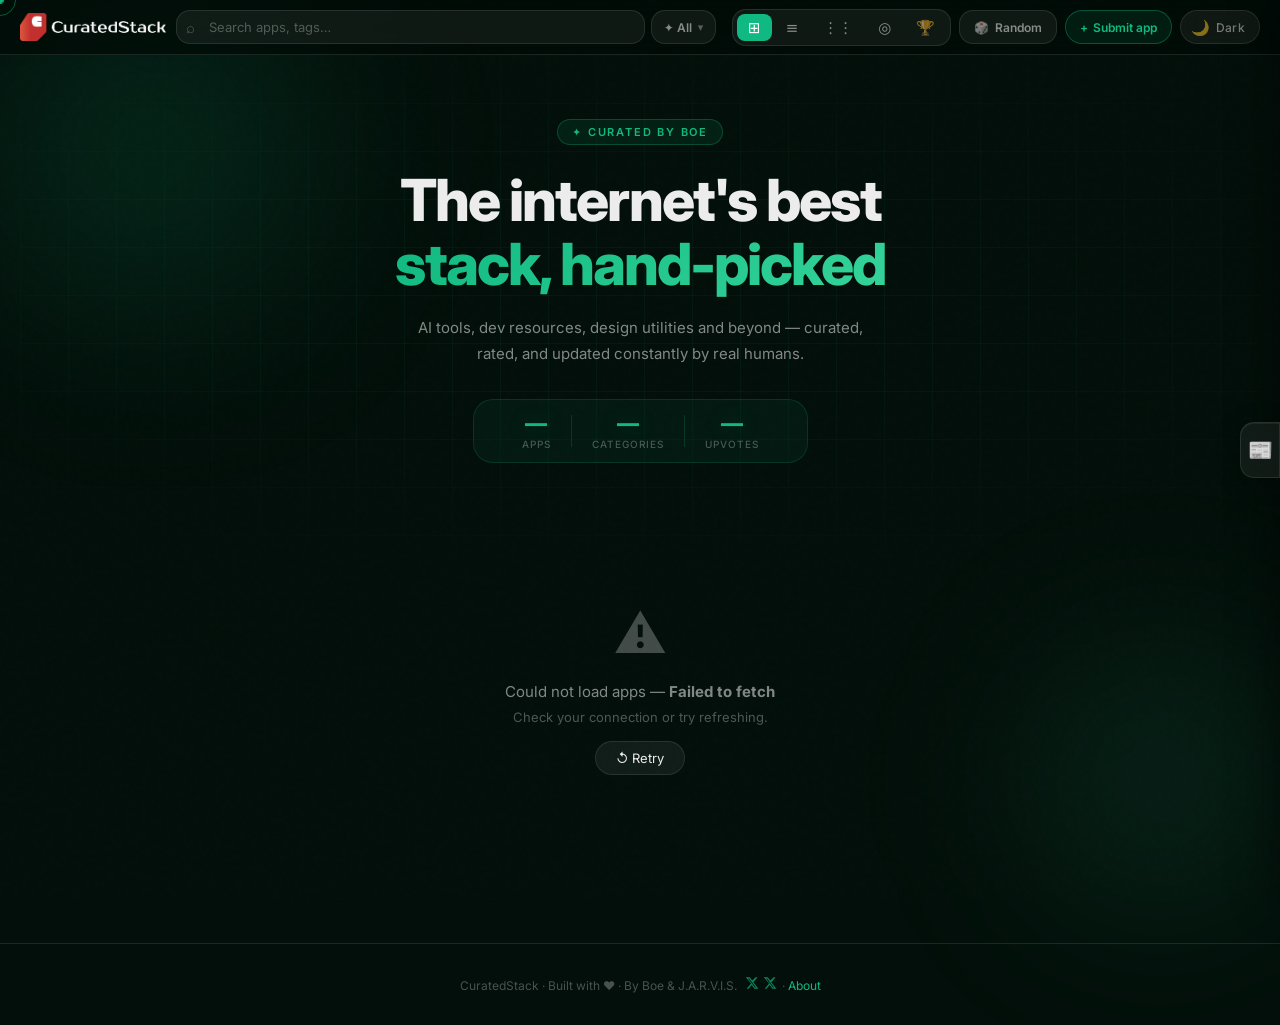
==== index.html @ d12d065b "feat: spirit level gyroscope in search bar (mobile) + motion toggle" ====
<!DOCTYPE html>
<html lang="en" data-theme="dark">
<head>
  <meta charset="UTF-8">
  <meta name="viewport" content="width=device-width, initial-scale=1.0">
  <title>CuratedStack - Curated Apps Directory</title>
  <link rel="icon" type="image/png" href="logo-icon.png">
  <link rel="apple-touch-icon" href="logo-icon.png">
  <link rel="preconnect" href="https://fonts.googleapis.com">
  <link rel="preconnect" href="https://fonts.gstatic.com" crossorigin>
  <link href="https://fonts.googleapis.com/css2?family=Inter:wght@300;400;500;600;700&family=JetBrains+Mono:wght@400;500;700&display=swap" rel="stylesheet">

  <style>
    /* ══════════════════════════════════════════
       DESIGN TOKENS — DARK (default)
    ══════════════════════════════════════════ */
    :root {
      --accent:       #10b981;
      --accent-2:     #34d399;
      --accent-rgb:   16,185,129;

      --text:         rgba(255,255,255,0.92);
      --text-muted:   rgba(255,255,255,0.50);
      --text-faint:   rgba(255,255,255,0.28);

      --glass-bg:     rgba(255,255,255,0.06);
      --glass-bg-h:   rgba(255,255,255,0.11);
      --glass-modal:  rgba(3,15,10,0.88);
      --glass-border: rgba(255,255,255,0.10);
      --glass-bdr-h:  rgba(var(--accent-rgb),0.42);
      --blur:         16px;
      --blur-modal:   30px;

      --nav-bg:       rgba(2,10,7,0.70);
      --sh-card:      0 4px 24px rgba(0,0,0,0.32), 0 1px 0 rgba(255,255,255,0.06) inset;
      --sh-hover:     0 8px 40px rgba(0,0,0,0.50), 0 0 0 1px rgba(var(--accent-rgb),0.28);
      --sh-modal:     0 28px 90px rgba(0,0,0,0.65);

      --skel-from:    rgba(255,255,255,0.04);
      --skel-to:      rgba(255,255,255,0.10);

      --radius-sm:    8px;
      --radius-md:    14px;
      --radius-lg:    20px;
      --radius-xl:    28px;
      --font:         'Inter', system-ui, sans-serif;
      --trans:        0.22s cubic-bezier(.22,1,.36,1);
    }

    /* ══════════════════════════════════════════
       LIGHT MODE
    ══════════════════════════════════════════ */
    [data-theme="light"] {
      --accent:       #059669;
      --accent-2:     #0d9488;
      --accent-rgb:   5,150,105;
      --text:         rgba(5,46,22,0.92);
      --text-muted:   rgba(5,46,22,0.55);
      --text-faint:   rgba(5,46,22,0.32);
      --glass-bg:     rgba(255,255,255,0.55);
      --glass-bg-h:   rgba(255,255,255,0.75);
      --glass-modal:  rgba(240,253,249,0.92);
      --glass-border: rgba(5,150,105,0.15);
      --glass-bdr-h:  rgba(var(--accent-rgb),0.35);
      --nav-bg:       rgba(236,253,245,0.80);
      --sh-card:      0 4px 24px rgba(5,150,105,0.07), 0 1px 0 rgba(255,255,255,0.7) inset;
      --sh-hover:     0 8px 40px rgba(5,150,105,0.14), 0 0 0 1px rgba(var(--accent-rgb),0.20);
      --sh-modal:     0 28px 90px rgba(5,150,105,0.18);
      --skel-from:    rgba(0,0,0,0.04);
      --skel-to:      rgba(0,0,0,0.10);
    }

    /* ══════════════════════════════════════════
       RESET & BASE (glass themes)
    ══════════════════════════════════════════ */
    *, *::before, *::after { box-sizing: border-box; margin: 0; padding: 0; }
    html { scroll-behavior: smooth; overflow-x: hidden; }

    body {
      font-family: var(--font);
      font-size: 15px;
      color: var(--text);
      min-height: 100vh;
      overflow-x: hidden;
      transition: color 0.3s, background 0.5s;
    }

    /* BG Canvas — sits behind everything */
    #bg-canvas {
      position: fixed;
      inset: 0;
      width: 100%; height: 100%;
      z-index: -1;
      pointer-events: none;
    }

    [data-theme="dark"] body,
    [data-theme="dark"] {
      background: #030f0a;
    }

    [data-theme="light"] {
      background: #f0fdf9;
    }

    body::before {
      content: '';
      position: fixed;
      inset: 0;
      pointer-events: none;
      z-index: 0;
      opacity: 0.35;
      background-image: url("data:image/svg+xml,%3Csvg viewBox='0 0 200 200' xmlns='http://www.w3.org/2000/svg'%3E%3Cfilter id='n'%3E%3CfeTurbulence type='fractalNoise' baseFrequency='0.85' numOctaves='4' stitchTiles='stitch'/%3E%3C/filter%3E%3Crect width='100%25' height='100%25' filter='url(%23n)' opacity='0.04'/%3E%3C/svg%3E");
      transition: opacity 0.4s;
    }

    /* Parallax orbs */
    .orb {
      position: fixed;
      border-radius: 50%;
      pointer-events: none;
      z-index: 0;
      filter: blur(80px);
      will-change: transform;
      transition: opacity 0.4s;
    }
    .orb-1 {
      width: 500px; height: 500px;
      top: -100px; left: -100px;
      background: radial-gradient(circle, rgba(16,185,129,0.18) 0%, transparent 70%);
    }
    .orb-2 {
      width: 400px; height: 400px;
      bottom: -80px; right: -80px;
      background: radial-gradient(circle, rgba(52,211,153,0.14) 0%, transparent 70%);
    }
    [data-theme="light"] .orb-1 { background: radial-gradient(circle,rgba(5,150,105,0.09) 0%,transparent 70%); }
    [data-theme="light"] .orb-2 { background: radial-gradient(circle,rgba(13,148,136,0.07) 0%,transparent 70%); }

    /* ══════════════════════════════════════════
       WIN95 OVERRIDES (applied via JS class)
    ══════════════════════════════════════════ */
    [data-theme="win95"] {
      background: teal !important;
    }
    [data-theme="win95"] body {
      background: teal !important;
      font-family: 'Pixelated MS Sans Serif', Arial, sans-serif !important;
    }
    [data-theme="win95"] body::before { opacity: 0 !important; }
    [data-theme="win95"] .orb { display: none !important; }

    [data-theme="win95"] .navbar {
      background: #c0c0c0 !important;
      backdrop-filter: none !important;
      border-bottom: 2px solid #808080 !important;
      flex-direction: column !important;
    }
    [data-theme="win95"] .navbar-top {
      background: #c0c0c0; padding: 4px 8px; height: auto; gap: 6px;
    }

    [data-theme="win95"] .search-input {
      border: 2px inset #808080 !important; border-radius: 0 !important;
      background: white !important; color: black !important; font-family: 'Fixedsys', monospace !important;
      height: 22px !important;
    }
    [data-theme="win95"] .btn-random {
      background: #c0c0c0 !important; border: 2px solid !important;
      border-color: #fff #808080 #808080 #fff !important; border-radius: 0 !important;
      color: #000 !important; font-family: 'Fixedsys', monospace !important; height: 24px !important;
    }
    [data-theme="win95"] .btn-random:hover { background: #d0d0d0 !important; }
    [data-theme="win95"] .navbar-brand { color: #000 !important; font-family: Arial, sans-serif !important; }
    [data-theme="win95"] .brand-gradient {
      background: none !important;
      -webkit-text-fill-color: #000 !important;
      color: #000 !important;
      font-weight: bold !important;
    }
    [data-theme="win95"] .theme-toggle {
      background: #c0c0c0 !important;
      border: 2px solid !important;
      border-color: #ffffff #808080 #808080 #ffffff !important;
      color: #000 !important;
      border-radius: 0 !important;
      backdrop-filter: none !important;
    }
    [data-theme="win95"] .navbar-stats { color: #000 !important; }
    [data-theme="win95"] .navbar-stats strong { color: #000 !important; }
    [data-theme="win95"] .btn-submit-app {
      border-radius: 0 !important;
      border: 2px solid !important;
      border-color: #fff #808080 #808080 #fff !important;
      background: #c0c0c0 !important;
      color: #000 !important;
    }

    [data-theme="win95"] .hero { display: none !important; }

    [data-theme="win95"] .search-input {
      background: #fff !important;
      border: 2px inset #808080 !important;
      border-radius: 0 !important;
      color: #000 !important;
      font-family: Arial, sans-serif !important;
      font-size: 12px !important;
      backdrop-filter: none !important;
    }
    [data-theme="win95"] .filter-select {
      background: #fff !important;
      border: 2px inset #808080 !important;
      border-radius: 0 !important;
      color: #000 !important;
      font-family: Arial, sans-serif !important;
      font-size: 12px !important;
      backdrop-filter: none !important;
      background-image: none !important;
      padding-right: 14px !important;
    }

    [data-theme="win95"] .category-label { color: #fff !important; font-family: Arial, sans-serif !important; font-size: 12px !important; font-weight: bold !important; }
    [data-theme="win95"] .category-line { background: rgba(255,255,255,0.3) !important; }
    [data-theme="win95"] .category-count {
      background: #c0c0c0 !important;
      border: 2px solid !important;
      border-color: #ffffff #808080 #808080 #ffffff !important;
      color: #000 !important;
      border-radius: 0 !important;
    }

    [data-theme="win95"] .site-footer {
      background: #c0c0c0;
      border-top: 2px solid #808080;
      color: #000 !important;
    }
    [data-theme="win95"] .site-footer a { color: #000080 !important; }

    /* ══════════════════════════════════════════
       NAVBAR
    ══════════════════════════════════════════ */
    /* ── NAVBAR ── */
    .navbar {
      position: sticky; top: 0; z-index: 100;
      background: var(--nav-bg);
      backdrop-filter: blur(20px); -webkit-backdrop-filter: blur(20px);
      border-bottom: 1px solid var(--glass-border);
      transition: background var(--trans), border-color 0.3s;
      display: flex; flex-direction: column;
    }
    .navbar-top {
      display: flex; align-items: center; gap: 10px;
      padding: 0 20px; height: 54px;
      flex-shrink: 0;
    }
    .navbar-brand {
      display: flex; align-items: center; gap: 8px;
      text-decoration: none; flex-shrink: 0;
    }
    .navbar-brand img { height: 28px; width: auto; max-width: 180px; object-fit: contain; }
    .brand-gradient {
      background: linear-gradient(135deg, var(--accent), var(--accent-2));
      -webkit-background-clip: text;
      -webkit-text-fill-color: transparent;
      background-clip: text;
    }
    .navbar-search {
      flex: 1; min-width: 0; max-width: 540px;
      display: flex; align-items: center;
    }
    .search-and-filter {
      display: flex; align-items: center; gap: 6px;
      width: 100%;
    }
    .search-wrap {
      flex: 1; position: relative; display: flex; align-items: center;
    }
    .search-icon {
      position: absolute; left: 10px; font-size: 15px; color: var(--text-faint); pointer-events: none; z-index: 1;
    }
    .search-input {
      width: 100%; height: 34px; padding: 0 32px 0 32px;
      background: var(--glass-bg); border: 1px solid var(--glass-border);
      border-radius: var(--radius-md); color: var(--text); font-family: var(--font); font-size: 13px;
      outline: none; transition: border-color var(--trans), box-shadow var(--trans);
    }
    .search-input:focus {
      border-color: rgba(var(--accent-rgb),0.5);
      box-shadow: 0 0 0 3px rgba(var(--accent-rgb),0.10);
    }
    .search-input::placeholder { color: var(--text-faint); }
    .search-clear {
      position: absolute; right: 8px;
      background: none; border: none; cursor: pointer;
      color: var(--text-faint); font-size: 13px; line-height: 1;
      padding: 4px; border-radius: 50%;
      transition: color var(--trans), background var(--trans);
      display: flex; align-items: center; justify-content: center;
      width: 22px; height: 22px;
    }
    .search-clear:hover { color: var(--text); background: rgba(255,255,255,0.08); }
    [data-theme="light"] .search-clear:hover { background: rgba(0,0,0,0.08); }
    [data-theme="terminal"] .search-clear { color: rgba(0,255,65,0.5) !important; }
    [data-theme="terminal"] .search-clear:hover { color: #00ff41 !important; background: rgba(0,255,65,0.1) !important; }
    [data-theme="win95"] .search-clear { color: #808080 !important; right: 4px; }

    /* ── Spirit Level (mobile only) ─────────────────── */
    #level-track {
      position: absolute;
      left: 50%; top: 50%;
      transform: translate(-50%, -50%);
      width: 55%; height: 1px;
      background: rgba(255,255,255,0.12);
      border-radius: 1px;
      pointer-events: none;
      opacity: 0;
      transition: opacity 0.3s ease;
      z-index: 1;
    }
    .motion-active #level-track { opacity: 1; }
    [data-theme="light"] .motion-active #level-track { background: rgba(0,0,0,0.15); }

    #level-bubble {
      position: absolute;
      left: 50%; top: 50%;
      width: 11px; height: 11px;
      border-radius: 50%;
      background: rgba(255,255,255,0.35);
      border: 1.5px solid rgba(255,255,255,0.55);
      transform: translate(-50%, -50%) translateX(0px);
      pointer-events: none;
      opacity: 0;
      transition: transform 0.08s ease-out, background 0.25s, border-color 0.25s, box-shadow 0.25s, opacity 0.3s;
      z-index: 2;
    }
    .motion-active #level-bubble { opacity: 1; }
    #level-bubble.is-level {
      background: #10b981;
      border-color: #10b981;
      box-shadow: 0 0 8px rgba(16,185,129,0.7);
    }
    [data-theme="light"] #level-bubble {
      background: rgba(0,0,0,0.2);
      border-color: rgba(0,0,0,0.35);
    }
    [data-theme="light"] #level-bubble.is-level {
      background: #10b981; border-color: #10b981;
    }

    /* Motion toggle button */
    #motion-toggle {
      display: none; /* shown only on mobile via media query */
      align-items: center; justify-content: center;
      height: 30px; width: 30px;
      background: var(--glass-bg);
      border: 1px solid var(--glass-border);
      border-radius: var(--radius-md);
      color: var(--text-muted);
      cursor: pointer;
      font-size: 14px;
      transition: background var(--trans), color var(--trans), border-color var(--trans);
      flex-shrink: 0;
      outline: none;
    }
    #motion-toggle.active {
      background: rgba(16,185,129,0.15);
      border-color: rgba(16,185,129,0.5);
      color: #10b981;
    }
    #motion-toggle:hover { background: var(--glass-bg-h); }

    /* Category dropdown */
    .cat-dropdown-wrap {
      position: relative; flex-shrink: 0;
    }
    .cat-dropdown-btn {
      display: inline-flex; align-items: center; gap: 6px;
      height: 34px; padding: 0 12px;
      background: var(--glass-bg); border: 1px solid var(--glass-border);
      border-radius: var(--radius-md); color: var(--text-muted);
      cursor: pointer; font-family: var(--font); font-size: 12px; font-weight: 600;
      white-space: nowrap; transition: all var(--trans);
      max-width: 160px; overflow: hidden; text-overflow: ellipsis;
    }
    .cat-dropdown-btn:hover {
      border-color: rgba(var(--accent-rgb),0.45);
      color: var(--accent); background: rgba(var(--accent-rgb),0.07);
    }
    .cat-dropdown-btn.active-filter {
      background: rgba(var(--accent-rgb),0.12);
      border-color: rgba(var(--accent-rgb),0.50);
      color: var(--accent);
    }
    .cat-dropdown-arrow {
      font-size: 11px; opacity: 0.6; transition: transform var(--trans); flex-shrink: 0;
    }
    .cat-dropdown-btn.open .cat-dropdown-arrow { transform: rotate(180deg); }
    .cat-dropdown-panel {
      display: none;
      position: absolute; top: calc(100% + 6px); left: 0;
      min-width: 300px; max-width: 480px;
      background: color-mix(in srgb, var(--glass-modal) 95%, transparent); border: 1px solid var(--glass-border);
      border-radius: var(--radius-lg); padding: 14px;
      box-shadow: 0 16px 48px rgba(0,0,0,0.45), 0 4px 16px rgba(0,0,0,0.3);
      backdrop-filter: blur(32px) saturate(180%); -webkit-backdrop-filter: blur(32px) saturate(180%);
      z-index: 500;
    }
    .cat-dropdown-panel.open {
      display: block;
      animation: fadeIn 0.15s ease;
    }
    .cat-dropdown-panel .cat-pills-row {
      flex-wrap: wrap !important;
      gap: 6px; padding: 0;
    }
    .cat-dropdown-panel .cat-pill {
      font-size: 11px; padding: 4px 11px;
    }
    /* Win95 overrides */
    [data-theme="win95"] .cat-dropdown-btn {
      background: #c0c0c0 !important; border: 2px solid !important;
      border-color: #fff #808080 #808080 #fff !important; border-radius: 0 !important;
      color: #000 !important; font-family: 'Fixedsys', monospace !important; height: 22px !important;
    }
    [data-theme="win95"] .cat-dropdown-panel {
      border-radius: 0 !important; background: #f0f0f0 !important; border: 2px solid #808080 !important;
    }
    /* Terminal overrides */
    [data-theme="terminal"] .cat-dropdown-btn {
      background: transparent !important; border-color: rgba(0,255,65,0.30) !important;
      color: rgba(0,255,65,0.70) !important; border-radius: 2px !important;
    }
    [data-theme="terminal"] .cat-dropdown-btn:hover {
      background: rgba(0,255,65,0.08) !important; border-color: rgba(0,255,65,0.55) !important;
      color: #00ff41 !important;
    }
    [data-theme="terminal"] .cat-dropdown-panel {
      background: rgba(0,10,3,0.96) !important; border-color: rgba(0,255,65,0.25) !important; border-radius: 4px !important;
    }
    [data-theme="dark"] .cat-dropdown-panel {
      background: rgba(3, 12, 8, 0.97) !important;
    }
    [data-theme="light"] .cat-dropdown-panel {
      background: rgba(250, 252, 250, 0.97) !important;
    }

    .navbar-controls {
      display: flex; align-items: center; gap: 8px; margin-left: auto; flex-shrink: 0;
    }
    .navbar-right { display: flex; align-items: center; gap: 12px; margin-left: auto; }
    .navbar-stats { display: flex; gap: 20px; font-size: 12px; color: var(--text-muted); }
    .navbar-stats strong { color: var(--text); font-weight: 600; }

    /* Random button */
    .btn-random {
      height: 34px; padding: 0 14px;
      display: inline-flex; align-items: center; gap: 6px;
      border-radius: var(--radius-md);
      border: 1px solid var(--glass-border);
      background: var(--glass-bg);
      color: var(--text-muted); font-family: var(--font); font-size: 12px; font-weight: 600;
      cursor: pointer; white-space: nowrap;
      transition: all var(--trans);
    }
    .btn-random:hover {
      border-color: rgba(var(--accent-rgb),0.5);
      background: rgba(var(--accent-rgb),0.08);
      color: var(--accent);
      box-shadow: 0 0 12px rgba(var(--accent-rgb),0.15);
      transform: translateY(-1px);
    }
    .btn-random:active { transform: scale(0.96); }

    /* Theme toggle — pill */
    .theme-toggle {
      height: 34px;
      padding: 0 14px 0 10px;
      border-radius: 999px;
      border: 1px solid var(--glass-border);
      background: var(--glass-bg);
      backdrop-filter: blur(12px);
      color: var(--text-muted);
      font-size: 13px;
      font-weight: 500;
      font-family: var(--font);
      cursor: pointer;
      display: flex; align-items: center; gap: 6px;
      transition: background var(--trans), border-color var(--trans),
                  color var(--trans), transform 0.2s ease;
      flex-shrink: 0;
      white-space: nowrap;
      letter-spacing: 0.01em;
    }
    .theme-toggle:hover {
      background: var(--glass-bg-h);
      color: var(--text);
      border-color: rgba(var(--accent-rgb),0.45);
      transform: scale(1.04);
    }
    .theme-toggle:active { transform: scale(0.97); }
    .theme-toggle .t-icon { font-size: 15px; line-height: 1; }
    .theme-toggle .t-label { font-size: 12px; opacity: 0.85; }

    /* Submit app button */
    .btn-submit-app {
      height: 34px;
      padding: 0 14px;
      border-radius: 999px;
      border: 1px solid rgba(var(--accent-rgb),0.35);
      background: rgba(var(--accent-rgb),0.10);
      color: var(--accent);
      font-size: 12px;
      font-weight: 600;
      font-family: var(--font);
      cursor: pointer;
      display: flex; align-items: center; gap: 5px;
      transition: background var(--trans), border-color var(--trans), transform 0.2s;
      white-space: nowrap;
      text-decoration: none;
    }
    .btn-submit-app:hover {
      background: rgba(var(--accent-rgb),0.20);
      border-color: rgba(var(--accent-rgb),0.6);
      transform: scale(1.04);
    }

    /* Back-to-top */
    #back-to-top {
      position: fixed;
      bottom: 28px; right: 24px;
      width: 42px; height: 42px;
      border-radius: 50%;
      border: 1px solid var(--glass-border);
      background: var(--glass-bg);
      backdrop-filter: blur(16px);
      color: var(--text-muted);
      font-size: 18px;
      cursor: pointer;
      display: flex; align-items: center; justify-content: center;
      z-index: 200;
      opacity: 0; pointer-events: none;
      transform: translateY(12px);
      transition: opacity 0.3s, transform 0.3s, background var(--trans), color var(--trans);
      box-shadow: 0 4px 20px rgba(0,0,0,0.25);
    }
    #back-to-top.visible { opacity: 1; pointer-events: auto; transform: translateY(0); }
    #back-to-top:hover { background: var(--glass-bg-h); color: var(--text); transform: translateY(-2px); }
    [data-theme="win95"] #back-to-top { border-radius: 0; border: 2px solid; border-color: #fff #808080 #808080 #fff; background: #c0c0c0; color: #000; box-shadow: none; }

    /* ══════════════════════════════════════════
       WRAPPER
    ══════════════════════════════════════════ */
    .wrapper {
      position: relative; z-index: 1;
      max-width: 1320px;
      margin: 0 auto;
      padding: 0 20px 60px;
    }

    /* ══════════════════════════════════════════
       HERO
    ══════════════════════════════════════════ */
    .hero {
      text-align: center;
      padding: 64px 16px 52px;
      animation: fadeSlideUp 0.6s cubic-bezier(.22,1,.36,1) both;
      position: relative; overflow: hidden;
    }
    @keyframes fadeSlideUp {
      from { opacity: 0; transform: translateY(24px); }
      to   { opacity: 1; transform: translateY(0); }
    }

    /* Dekoratívny grid pattern */
    .hero::before {
      content: '';
      position: absolute; inset: 0; pointer-events: none;
      background-image:
        linear-gradient(rgba(var(--accent-rgb),0.06) 1px, transparent 1px),
        linear-gradient(90deg, rgba(var(--accent-rgb),0.06) 1px, transparent 1px);
      background-size: 48px 48px;
      mask-image: radial-gradient(ellipse 80% 70% at 50% 50%, black 30%, transparent 100%);
      -webkit-mask-image: radial-gradient(ellipse 80% 70% at 50% 50%, black 30%, transparent 100%);
      transition: opacity 0.4s;
    }

    .hero-eyebrow {
      display: inline-flex; align-items: center; gap: 6px;
      font-size: 11px; font-weight: 600;
      letter-spacing: 1.8px; text-transform: uppercase;
      color: var(--accent);
      background: rgba(var(--accent-rgb),0.10);
      border: 1px solid rgba(var(--accent-rgb),0.28);
      padding: 5px 14px; border-radius: 100px;
      margin-bottom: 24px;
      transition: background 0.3s, color 0.3s;
    }


    .hero-title {
      font-size: clamp(34px, 6vw, 58px);
      font-weight: 800; line-height: 1.1; letter-spacing: -2px;
      margin-bottom: 18px; transition: color 0.3s;
      position: relative;
    }
    .gradient-text {
      background: linear-gradient(135deg, var(--accent) 0%, var(--accent-2) 100%);
      -webkit-background-clip: text;
      -webkit-text-fill-color: transparent;
      background-clip: text;
    }
    .hero-sub {
      font-size: 15px; color: var(--text-muted);
      max-width: 480px; margin: 0 auto 32px; line-height: 1.75;
      transition: color 0.3s; position: relative;
    }

    /* Live stats row */
    .hero-stats {
      display: inline-flex; align-items: center; gap: 0;
      background: rgba(var(--accent-rgb),0.06);
      border: 1px solid rgba(var(--accent-rgb),0.18);
      border-radius: var(--radius-lg);
      padding: 12px 28px; margin-bottom: 28px;
      backdrop-filter: blur(12px);
      position: relative;
    }
    .hero-stat { text-align: center; padding: 0 20px; }
    .hero-stat-num {
      display: block; font-size: 22px; font-weight: 800;
      color: var(--accent); line-height: 1;
      letter-spacing: -0.5px;
      text-shadow: 0 0 20px rgba(var(--accent-rgb),0.4);
    }
    .hero-stat-label {
      display: block; font-size: 10px; font-weight: 500;
      letter-spacing: 1px; text-transform: uppercase;
      color: var(--text-faint); margin-top: 4px;
    }
    .hero-stat-divider {
      width: 1px; height: 32px;
      background: rgba(var(--accent-rgb),0.20);
    }



    /* ══════════════════════════════════════════
       FILTER BAR (moved to navbar)
    ══════════════════════════════════════════ */

    /* Category pills row */
    .cat-pills-row {
      display: flex; flex-wrap: wrap; gap: 8px;
      padding: 4px 0;
    }
    .cat-pill {
      flex-shrink: 0;
      display: inline-flex; align-items: center; gap: 6px;
      font-size: 12px; font-weight: 500;
      padding: 6px 14px; border-radius: 100px;
      border: 1px solid var(--glass-border);
      background: var(--glass-bg);
      color: var(--text-muted);
      cursor: pointer; white-space: nowrap;
      transition: all var(--trans);
      font-family: var(--font);
      position: relative; overflow: hidden;
    }
    .cat-pill::before {
      content: ''; position: absolute; inset: 0;
      background: radial-gradient(circle at center, rgba(var(--accent-rgb),0.15) 0%, transparent 70%);
      opacity: 0; transition: opacity var(--trans); pointer-events: none;
    }
    .cat-pill:hover::before { opacity: 1; }
    .cat-pill:hover {
      border-color: rgba(var(--accent-rgb),0.45);
      color: var(--accent);
      background: rgba(var(--accent-rgb),0.07);
      transform: translateY(-1px);
      box-shadow: 0 4px 12px rgba(var(--accent-rgb),0.12);
    }
    .cat-pill.active {
      background: rgba(var(--accent-rgb),0.14);
      border-color: rgba(var(--accent-rgb),0.55);
      color: var(--accent); font-weight: 600;
      box-shadow: 0 0 0 1px rgba(var(--accent-rgb),0.20), 0 4px 14px rgba(var(--accent-rgb),0.15);
    }
    .cat-pill .cat-icon { font-size: 13px; line-height: 1; }
    .cat-pill .cat-count {
      font-size: 10px; font-weight: 700;
      background: rgba(var(--accent-rgb),0.15);
      border: 1px solid rgba(var(--accent-rgb),0.20);
      color: var(--accent); padding: 1px 6px; border-radius: 100px;
      min-width: 20px; text-align: center;
      transition: background var(--trans);
    }
    .cat-pill.active .cat-count {
      background: rgba(var(--accent-rgb),0.25);
      border-color: rgba(var(--accent-rgb),0.40);
    }
    [data-theme="terminal"] .cat-pill { border-radius: 2px !important; }

    .filter-select {
      padding: 11px 36px 11px 14px;
      background: var(--glass-bg);
      border: 1px solid var(--glass-border);
      border-radius: var(--radius-md);
      color: var(--text);
      font-family: var(--font); font-size: 13px;
      outline: none; cursor: pointer;
      transition: border-color 0.2s, background 0.3s, color 0.3s;
      backdrop-filter: blur(var(--blur));
      -webkit-backdrop-filter: blur(var(--blur));
      appearance: none;
      background-image: url("data:image/svg+xml,%3Csvg xmlns='http://www.w3.org/2000/svg' width='12' height='8' fill='none'%3E%3Cpath d='M1 1l5 5 5-5' stroke='rgba(150,130,220,0.7)' stroke-width='1.5' stroke-linecap='round'/%3E%3C/svg%3E");
      background-repeat: no-repeat;
      background-position: right 12px center;
      min-width: 160px;
    }
    .filter-select option { background: #061410; color: #fff; }
    [data-theme="light"] .filter-select option { background: #f0fdf9; color: #052e16; }
    .filter-select:focus {
      border-color: var(--accent);
      box-shadow: 0 0 0 3px rgba(var(--accent-rgb),0.15);
    }

    /* ══════════════════════════════════════════
       CATEGORY
    ══════════════════════════════════════════ */
    .category-section {
      margin-bottom: 48px;
      opacity: 0; transform: translateY(20px);
      transition: opacity 0.5s ease, transform 0.5s cubic-bezier(.22,1,.36,1);
    }
    .category-section.visible { opacity: 1; transform: translateY(0); }
    [data-theme="win95"] .category-section { opacity: 1 !important; transform: none !important; }

    .category-header {
      display: flex; align-items: center;
      gap: 12px; margin-bottom: 20px;
    }
    .category-label {
      font-size: 11px; font-weight: 700;
      letter-spacing: 1.2px; color: var(--text-muted);
      text-transform: uppercase; white-space: nowrap;
      transition: color 0.3s;
    }
    .category-line { flex: 1; height: 1px; background: var(--glass-border); transition: background 0.3s; }
    .category-count {
      font-size: 10px; font-weight: 700;
      color: var(--accent);
      background: rgba(var(--accent-rgb),0.12);
      border: 1px solid rgba(var(--accent-rgb),0.20);
      padding: 2px 9px; border-radius: 100px;
      transition: background 0.3s, color 0.3s;
    }

    /* ══════════════════════════════════════════
       GLASS APP CARD
    ══════════════════════════════════════════ */
    .app-grid {
      display: grid;
      grid-template-columns: repeat(auto-fill, minmax(300px, 1fr));
      gap: 20px;
    }
    .app-card {
      position: relative;
      border-radius: var(--radius-lg);
      background: var(--glass-bg);
      backdrop-filter: blur(var(--blur));
      -webkit-backdrop-filter: blur(var(--blur));
      border: 1px solid var(--glass-border);
      box-shadow: var(--sh-card);
      padding: 20px; cursor: pointer;
      transition: transform var(--trans), box-shadow var(--trans),
                  border-color var(--trans), background var(--trans);
      overflow: hidden;
      opacity: 0;
    }
    .app-card.card-visible { animation: cardIn 0.45s cubic-bezier(.22,1,.36,1) both; opacity: 1; }
    @keyframes cardIn {
      from { opacity: 0; transform: translateY(18px) scale(0.97); }
      to   { opacity: 1; transform: translateY(0) scale(1); }
    }
    .app-card::before {
      content: ''; position: absolute;
      top: 0; left: 0; right: 0; height: 1px;
      background: linear-gradient(90deg, transparent, rgba(255,255,255,0.18) 40%, rgba(255,255,255,0.10) 70%, transparent);
      pointer-events: none;
    }
    .app-card::after {
      content: ''; position: absolute; inset: 0;
      border-radius: var(--radius-lg);
      background: radial-gradient(ellipse 80% 60% at 50% 120%, rgba(var(--accent-rgb),0.10) 0%, transparent 70%);
      opacity: 0; transition: opacity var(--trans); pointer-events: none;
    }
    .app-card:hover {
      transform: translateY(-5px) scale(1.01);
      box-shadow: var(--sh-hover);
      border-color: var(--glass-bdr-h);
      background: var(--glass-bg-h);
    }
    .app-card:hover::after { opacity: 1; }
    .app-card:active { transform: translateY(-2px) scale(1.005); }

    .app-card.featured {
      border-color: rgba(var(--accent-rgb),0.38);
      box-shadow: var(--sh-card), 0 0 30px rgba(var(--accent-rgb),0.08);
    }
    .featured-badge {
      position: absolute; top: 14px; right: 14px;
      font-size: 9px; font-weight: 700;
      letter-spacing: 0.8px; text-transform: uppercase;
      color: var(--accent);
      background: rgba(var(--accent-rgb),0.14);
      border: 1px solid rgba(var(--accent-rgb),0.28);
      padding: 2px 8px; border-radius: 100px;
    }

    .card-top { display: flex; align-items: flex-start; gap: 12px; margin-bottom: 12px; }
    .app-icon-wrap {
      width: 44px; height: 44px;
      border-radius: var(--radius-sm); overflow: hidden;
      flex-shrink: 0;
      background: var(--glass-bg);
      border: 1px solid var(--glass-border);
      transition: background 0.3s, border-color 0.3s;
    }
    .app-icon {
      width: 44px; height: 44px; object-fit: contain; display: block;
      transition: transform var(--trans);
    }
    .app-card:hover .app-icon { transform: scale(1.08); }
    .app-icon.loading {
      background: linear-gradient(90deg, var(--skel-from) 0%, var(--skel-to) 50%, var(--skel-from) 100%);
      background-size: 200% 100%;
      animation: shimmer 1.5s ease-in-out infinite;
    }
    @keyframes shimmer { 0%{background-position:-100% 0} 100%{background-position:100% 0} }

    .card-title-wrap { flex: 1; min-width: 0; padding-top: 2px; }
    .app-name {
      font-size: 15px; font-weight: 600; color: var(--text);
      white-space: nowrap; overflow: hidden; text-overflow: ellipsis;
      margin-bottom: 3px; transition: color 0.3s;
    }
    .app-cat-label { font-size: 11px; color: var(--text-muted); transition: color 0.3s; }
    .app-desc {
      font-size: 13px; color: var(--text-muted); line-height: 1.58;
      margin-bottom: 12px;
      display: -webkit-box; -webkit-line-clamp: 2; -webkit-box-orient: vertical; overflow: hidden;
      transition: color 0.3s;
    }

    .tags-row { display: flex; flex-wrap: wrap; align-items: center; gap: 4px; margin-bottom: 16px; min-height: 22px; }
    .tag {
      display: inline-flex; align-items: center;
      font-size: 10px; font-weight: 500; line-height: 1;
      padding: 3px 9px; border-radius: 100px;
      background: rgba(255,255,255,0.06);
      border: 1px solid rgba(255,255,255,0.10);
      color: var(--text-muted); white-space: nowrap;
      transition: background 0.2s, color 0.3s;
    }
    [data-theme="light"] .tag { background: rgba(5,150,105,0.07); border-color: rgba(5,150,105,0.14); }
    .tag.pricing { font-weight: 600; border-color: transparent; color: #fff; }
    .tag.pricing.free     { background: rgba(34,197,94,0.28);  border-color: rgba(34,197,94,0.40); }
    .tag.pricing.paid     { background: rgba(239,68,68,0.25);   border-color: rgba(239,68,68,0.38); }
    .tag.pricing.freemium { background: rgba(20,184,166,0.25);  border-color: rgba(20,184,166,0.38); }
    .tag.pricing.trial    { background: rgba(251,191,36,0.28);  border-color: rgba(251,191,36,0.42); }
    .tag.pricing.unknown  { background: rgba(148,163,184,0.22); border-color: rgba(148,163,184,0.32); }

    .card-footer {
      display: flex; align-items: center; justify-content: space-between;
      padding-top: 14px; border-top: 1px solid var(--glass-border);
      transition: border-color 0.3s;
    }
    .rating-display { display: flex; align-items: center; gap: 4px; font-size: 11px; color: var(--text-muted); }
    .rating-display .star { color: #fbbf24; font-size: 12px; }

    /* ══════════════════════════════════════════
       WIN95 CARDS (injected by JS)
    ══════════════════════════════════════════ */
    .win95-card {
      cursor: pointer;
      transition: none !important;
      opacity: 1 !important;
    }
    .win95-card .window-body { background: #f0f0f0; padding: 8px; }
    .win95-card:hover { filter: brightness(1.02); }
    .win95-tag {
      font-size: 9px; padding: 1px 5px;
      background: #c0c0c0;
      border: 1px solid #808080;
      white-space: nowrap;
      margin-right: 3px;
    }
    .win95-pricing {
      font-size: 9px; padding: 1px 5px; font-weight: bold;
      white-space: nowrap; margin-right: 3px;
    }
    .win95-pricing.free     { background: #008000; color: #fff; border: 1px solid #006000; }
    .win95-pricing.paid     { background: #800000; color: #fff; border: 1px solid #600000; }
    .win95-pricing.freemium { background: #000080; color: #fff; border: 1px solid #000060; }
    .win95-pricing.unknown  { background: #808080; color: #fff; border: 1px solid #606060; }
    .win95-upvote-btn { padding: 2px 8px; cursor: pointer; font-size: 11px; }
    .win95-upvote-btn.upvoted { background: navy; color: white; }

    /* ══════════════════════════════════════════
       BUTTONS (glass)
    ══════════════════════════════════════════ */
    .btn {
      display: inline-flex; align-items: center; gap: 4px;
      font-family: var(--font); font-size: 11px; font-weight: 600;
      padding: 6px 14px; border-radius: var(--radius-sm);
      border: 1px solid var(--glass-border);
      background: var(--glass-bg); color: var(--text-muted);
      cursor: pointer;
      transition: background var(--trans), border-color var(--trans),
                  color var(--trans), transform 0.14s ease;
      white-space: nowrap; user-select: none; position: relative; overflow: hidden;
    }
    .btn::after {
      content: ''; position: absolute; inset: 0;
      background: radial-gradient(circle at center, rgba(255,255,255,0.18) 0%, transparent 70%);
      opacity: 0; transition: opacity 0.3s; pointer-events: none;
    }
    .btn:active::after { opacity: 1; }
    .btn:hover { background: var(--glass-bg-h); border-color: rgba(255,255,255,0.20); color: var(--text); transform: translateY(-1px); }
    .btn:active { transform: translateY(0) scale(0.97); }
    .btn.upvoted { background: rgba(var(--accent-rgb),0.16); border-color: rgba(var(--accent-rgb),0.42); color: var(--accent); }

    /* ── UPVOTE BUTTON ── */
    .upvote-btn {
      display: inline-flex; align-items: center; gap: 7px;
      font-family: var(--font); font-size: 12px; font-weight: 700;
      padding: 7px 16px; border-radius: var(--radius-md);
      border: 1.5px solid rgba(var(--accent-rgb),0.30);
      background: rgba(var(--accent-rgb),0.06);
      color: var(--text-muted);
      cursor: pointer; user-select: none;
      transition: all var(--trans);
      position: relative; overflow: hidden;
      letter-spacing: 0.02em;
    }
    .upvote-btn::before {
      content: ''; position: absolute; inset: 0;
      background: radial-gradient(circle at 50% 120%, rgba(var(--accent-rgb),0.20) 0%, transparent 60%);
      opacity: 0; transition: opacity var(--trans); pointer-events: none;
    }
    .upvote-btn:hover::before { opacity: 1; }
    .upvote-btn:hover {
      border-color: rgba(var(--accent-rgb),0.60);
      color: var(--accent);
      background: rgba(var(--accent-rgb),0.12);
      transform: translateY(-2px);
      box-shadow: 0 4px 16px rgba(var(--accent-rgb),0.18);
    }
    .upvote-btn:active { transform: translateY(0) scale(0.96); }
    .upvote-btn.upvoted {
      background: rgba(var(--accent-rgb),0.18);
      border-color: rgba(var(--accent-rgb),0.60);
      color: var(--accent);
      box-shadow: 0 0 0 1px rgba(var(--accent-rgb),0.25), 0 4px 16px rgba(var(--accent-rgb),0.20);
    }
    .upvote-btn .upvote-arrow {
      font-size: 16px; line-height: 1;
      transition: transform var(--trans);
      display: inline-block;
    }
    .upvote-btn:hover .upvote-arrow,
    .upvote-btn.upvoted .upvote-arrow { transform: translateY(-2px); }
    .upvote-btn .upvote-count { font-size: 13px; font-weight: 700; }
    [data-theme="light"] .upvote-btn { border-color: rgba(var(--accent-rgb),0.25); }
    [data-theme="terminal"] .upvote-btn {
      background: transparent !important;
      border-color: rgba(0,255,65,0.30) !important;
      color: rgba(0,255,65,0.70) !important;
      border-radius: 2px !important;
      font-family: var(--font) !important;
    }
    [data-theme="terminal"] .upvote-btn:hover,
    [data-theme="terminal"] .upvote-btn.upvoted {
      background: rgba(0,255,65,0.10) !important;
      border-color: rgba(0,255,65,0.60) !important;
      color: #00ff41 !important;
    }
    [data-theme="win95"] .upvote-btn {
      background: #c0c0c0 !important; border-radius: 0 !important;
      border: 2px solid !important; border-color: #ffffff #808080 #808080 #ffffff !important;
      color: #000 !important;
    }
    [data-theme="win95"] .upvote-btn.upvoted { background: navy !important; color: white !important; }
    .btn-primary {
      background: linear-gradient(135deg, rgba(16,185,129,0.70), rgba(52,211,153,0.50));
      border-color: rgba(var(--accent-rgb),0.50);
      color: #fff; padding: 10px 22px; font-size: 13px; border-radius: var(--radius-md);
    }
    .btn-primary:hover {
      background: linear-gradient(135deg, rgba(16,185,129,0.90), rgba(52,211,153,0.70));
      border-color: rgba(var(--accent-rgb),0.80);
      box-shadow: 0 4px 20px rgba(var(--accent-rgb),0.35); color: #fff;
    }

    /* ══════════════════════════════════════════
       SKELETONS
    ══════════════════════════════════════════ */
    .skeleton-grid { display: grid; grid-template-columns: repeat(auto-fill, minmax(300px, 1fr)); gap: 20px; margin-bottom: 48px; }
    .skeleton-card { border-radius: var(--radius-lg); background: var(--glass-bg); border: 1px solid var(--glass-border); padding: 20px; display: flex; flex-direction: column; gap: 12px; }
    .skel { border-radius: 6px; background: linear-gradient(90deg, var(--skel-from) 0%, var(--skel-to) 50%, var(--skel-from) 100%); background-size: 200% 100%; animation: shimmer 1.5s ease-in-out infinite; }
    .skel-row { display: flex; gap: 12px; align-items: center; }
    .skel-icon { width: 44px; height: 44px; border-radius: var(--radius-sm); flex-shrink: 0; }
    .skel-lines { flex: 1; display: flex; flex-direction: column; gap: 8px; }
    .skel-line { height: 10px; }
    .skel-line.w60 { width: 60%; } .skel-line.w40 { width: 40%; } .skel-line.w80 { width: 80%; } .skel-line.w100 { width: 100%; }
    .skel-tags { display: flex; gap: 6px; }
    .skel-tag { height: 18px; width: 52px; border-radius: 100px; }
    .skel-footer { display: flex; justify-content: space-between; padding-top: 12px; border-top: 1px solid var(--glass-border); }
    .skel-btn { height: 28px; width: 70px; border-radius: var(--radius-sm); }

    /* ══════════════════════════════════════════
       MODAL (glass)
    ══════════════════════════════════════════ */
    @keyframes fadeIn { from{opacity:0} to{opacity:1} }

    /* ── Modal Overlay (flex-center, no transform hacks) ── */
    .modal-overlay {
      display: none; position: fixed; inset: 0; z-index: 200;
      align-items: center; justify-content: center;
      padding: 16px;
      background: rgba(0,0,0,0.55);
      backdrop-filter: blur(6px); -webkit-backdrop-filter: blur(6px);
    }
    .modal-overlay.active { display: flex; }

    .modal {
      position: relative;
      width: 100%; max-width: 640px;
      max-height: min(88vh, 740px);
      border-radius: var(--radius-xl);
      background: var(--glass-modal);
      backdrop-filter: blur(var(--blur-modal));
      -webkit-backdrop-filter: blur(var(--blur-modal));
      border: 1px solid var(--glass-border);
      box-shadow: var(--sh-modal);
      overflow: hidden; display: flex; flex-direction: column;
      will-change: transform, opacity;
    }
    .modal::before {
      content: ''; position: absolute; top: 0; left: 0; right: 0; height: 1px;
      background: linear-gradient(90deg, transparent, rgba(var(--accent-rgb),0.7) 35%, rgba(52,211,153,0.6) 65%, transparent);
      pointer-events: none; z-index: 1;
    }

    .modal-header {
      display: flex; align-items: center; justify-content: space-between;
      padding: 20px 24px 16px;
      border-bottom: 1px solid var(--glass-border);
      flex-shrink: 0; transition: border-color 0.3s;
    }
    .modal-title-row { display: flex; align-items: center; gap: 12px; }
    .modal-icon-wrap {
      width: 50px; height: 50px; border-radius: var(--radius-md);
      overflow: hidden; background: var(--glass-bg);
      border: 1px solid var(--glass-border); flex-shrink: 0;
    }
    .modal-icon { width: 50px; height: 50px; object-fit: contain; display: block; }
    .modal-name { font-size: 20px; font-weight: 700; letter-spacing: -0.3px; color: var(--text); transition: color 0.3s; }
    .modal-meta { font-size: 11px; color: var(--text-muted); margin-top: 3px; transition: color 0.3s; }
    .modal-close {
      width: 32px; height: 32px; border-radius: 50%;
      background: var(--glass-bg); border: 1px solid var(--glass-border);
      color: var(--text-muted); font-size: 15px; cursor: pointer;
      display: flex; align-items: center; justify-content: center;
      transition: background var(--trans), color var(--trans), border-color var(--trans), transform 0.15s;
      flex-shrink: 0;
    }
    .modal-close:hover { background: rgba(239,68,68,0.20); border-color: rgba(239,68,68,0.40); color: #fff; transform: rotate(90deg) scale(1.1); }

    .modal-body { overflow-y: auto; padding: 20px 24px; flex: 1; }
    .modal-body::-webkit-scrollbar { width: 4px; }
    .modal-body::-webkit-scrollbar-thumb { background: rgba(255,255,255,0.15); border-radius: 2px; }
    .modal-section { margin-bottom: 20px; }
    .modal-desc { font-size: 14px; color: var(--text); line-height: 1.75; transition: color 0.3s; opacity: 0.88; }

    /* Modal description formatting */
    .modal-body p {
      margin: 0 0 14px;
      line-height: 1.7;
      color: var(--text);
      font-size: 14px;
    }
    .modal-body p:last-child { margin-bottom: 0; }
    .modal-body p:first-child { margin-top: 0; }

    /* Divider between tags and description */
    .modal-divider {
      height: 1px;
      background: var(--glass-border);
      margin: 14px 0;
      border: none;
    }

    /* Win95 modal text */
    [data-theme="win95"] .modal-body p { font-size: 13px !important; line-height: 1.5 !important; color: #000 !important; }

    /* Terminal modal text */
    [data-theme="terminal"] .modal-body p { color: rgba(0,255,65,0.85) !important; font-family: 'Courier New', monospace !important; font-size: 13px !important; }

    .modal-footer {
      padding: 16px 24px; border-top: 1px solid var(--glass-border);
      display: flex; align-items: center; justify-content: space-between;
      gap: 12px; flex-shrink: 0; flex-wrap: wrap;
    }


    /* Visit CTA in modal footer */
    .modal-visit-link { text-decoration: none; }
    .modal-visit-btn {
      background: var(--accent) !important;
      color: #fff !important;
      border-color: transparent !important;
      padding: 9px 22px !important;
      font-weight: 600 !important;
    }
    .modal-visit-btn:hover {
      background: rgba(var(--accent-rgb), 0.82) !important;
      transform: translateY(-1px) !important;
    }

    /* Modal footer responsive */
    @media (max-width: 500px) {
      .modal-footer { flex-direction: column; align-items: stretch; }
      .modal-visit-link { width: 100%; }
      .modal-visit-btn { width: 100%; justify-content: center; text-align: center; }
      .modal-footer { padding: 12px 16px; }
      .modal-header { padding: 16px; }
      .modal-body { padding: 16px; }
    }

    /* ── MODAL PULSE ANIMATION (dark + light only) ── */
    @keyframes modalGlowPulse {
      0%   { box-shadow: var(--sh-modal), 0 0 0 0 rgba(var(--accent-rgb),0.5); }
      40%  { box-shadow: var(--sh-modal), 0 0 35px 8px rgba(var(--accent-rgb),0.22); }
      80%  { box-shadow: var(--sh-modal), 0 0 55px 16px rgba(var(--accent-rgb),0.10); }
      100% { box-shadow: var(--sh-modal), 0 0 0 0 rgba(var(--accent-rgb),0.0); }
    }
    @keyframes modalTopSweep {
      0%   { transform: translateX(-150%); opacity: 0; }
      8%   { opacity: 1; }
      85%  { opacity: 1; }
      100% { transform: translateX(250%); opacity: 0; }
    }
    @keyframes modalCornerPulse {
      0%   { border-color: rgba(var(--accent-rgb),0.55); }
      60%  { border-color: rgba(var(--accent-rgb),0.15); }
      100% { border-color: rgba(var(--accent-rgb),0.0); }
    }
    [data-theme="dark"] .modal-overlay.active .modal,
    [data-theme="light"] .modal-overlay.active .modal {
      animation: modalGlowPulse 2.4s cubic-bezier(0.4,0,0.6,1) 1;
    }
    [data-theme="dark"] .modal-overlay.active .modal::before,
    [data-theme="light"] .modal-overlay.active .modal::before {
      animation: modalTopSweep 1.6s cubic-bezier(0.4,0,0.2,1) 0.15s 1 both;
      height: 2px;
      background: linear-gradient(90deg, transparent 0%, rgba(var(--accent-rgb),0.9) 30%, rgba(255,255,255,0.7) 50%, rgba(var(--accent-rgb),0.9) 70%, transparent 100%);
    }
    [data-theme="win95"] .modal-overlay.active .modal,
    [data-theme="terminal"] .modal-overlay.active .modal { animation: none !important; }
    [data-theme="win95"] .modal-overlay.active .modal::before,
    [data-theme="terminal"] .modal-overlay.active .modal::before { animation: none !important; }

    /* WIN95 modal overrides */
    [data-theme="win95"] .modal {
      border-radius: 0 !important;
      background: #c0c0c0 !important;
      backdrop-filter: none !important;
      border: 2px solid !important;
      border-color: #ffffff #808080 #808080 #ffffff !important;
      box-shadow: 4px 4px 0 #000 !important;
    }
    [data-theme="win95"] .modal::before { display: none !important; }
    [data-theme="win95"] .modal-overlay { backdrop-filter: none !important; background: rgba(0,0,0,0.4) !important; }
    [data-theme="win95"] * { cursor: auto !important; }
    [data-theme="win95"] .modal-header {
      background: linear-gradient(90deg, #000080, #1084d0) !important;
      border-bottom: 2px solid #808080 !important;
      padding: 6px 8px !important;
    }
    [data-theme="win95"] .modal-name { color: #fff !important; font-family: Arial, sans-serif !important; font-size: 14px !important; }
    [data-theme="win95"] .modal-meta { color: rgba(255,255,255,0.8) !important; }
    [data-theme="win95"] .modal-icon-wrap { border-radius: 0 !important; border: 1px inset #808080 !important; background: #fff !important; }
    [data-theme="win95"] .modal-close {
      border-radius: 0 !important; background: #c0c0c0 !important;
      border: 2px solid !important; border-color: #ffffff #808080 #808080 #ffffff !important;
      color: #000 !important; font-size: 12px !important;
      box-shadow: none !important;
    }
    [data-theme="win95"] .modal-close:hover { background: #c0c0c0 !important; transform: none !important; }
    [data-theme="win95"] .modal-body { background: #f0f0f0; color: #000 !important; }
    [data-theme="win95"] .modal-desc { color: #000 !important; font-family: Arial, sans-serif !important; font-size: 12px !important; }
    [data-theme="win95"] .modal-footer { background: #c0c0c0; border-top: 2px solid #808080 !important; }
    [data-theme="win95"] .modal-avg { background: #e0e0e0 !important; border: 1px inset #808080 !important; color: #000 !important; }
    [data-theme="win95"] .btn-primary {
      background: #c0c0c0 !important;
      border: 2px solid !important;
      border-color: #ffffff #808080 #808080 #ffffff !important;
      color: #000 !important;
      border-radius: 0 !important;
      font-family: Arial, sans-serif !important;
    }
    [data-theme="win95"] .btn {
      background: #c0c0c0 !important;
      border: 2px solid !important;
      border-color: #ffffff #808080 #808080 #ffffff !important;
      color: #000 !important; border-radius: 0 !important;
      font-family: Arial, sans-serif !important;
    }
    [data-theme="win95"] .btn.upvoted { background: navy !important; color: #fff !important; }
    [data-theme="win95"] .tags-row .tag {
      background: #c0c0c0 !important; border: 1px solid #808080 !important;
      color: #000 !important; border-radius: 0 !important;
    }
    [data-theme="win95"] .tags-row .tag.pricing { color: #fff !important; }

    /* ══════════════════════════════════════════
       VIEW SWITCHER
    ══════════════════════════════════════════ */
    .view-switcher {
      display: flex; gap: 3px;
      background: var(--glass-bg);
      border: 1px solid var(--glass-border);
      border-radius: var(--radius-md);
      padding: 4px; flex-shrink: 0;
    }
    .view-btn {
      background: none; border: none;
      color: var(--text-muted); cursor: pointer;
      padding: 6px 11px; border-radius: var(--radius-sm);
      font-size: 15px; transition: all var(--trans);
      font-family: var(--font); line-height: 1;
    }
    .view-btn:hover { background: var(--glass-bg-h); color: var(--text); }
    .view-btn.active { background: var(--accent); color: #fff; }
    [data-theme="win95"] .view-switcher { border-radius: 0; border: 2px solid; border-color: #fff #808080 #808080 #fff; }
    [data-theme="win95"] .view-btn { border-radius: 0; }
    [data-theme="win95"] .view-btn.active { background: navy; color: #fff; }

    /* ══════════════════════════════════════════
       LIST VIEW
    ══════════════════════════════════════════ */
    .list-view { display: flex; flex-direction: column; gap: 6px; }
    .list-row {
      display: grid;
      grid-template-columns: 36px 1fr 100px auto auto 56px;
      align-items: center; gap: 14px;
      padding: 10px 16px;
      background: var(--glass-bg);
      border: 1px solid var(--glass-border);
      border-radius: var(--radius-md);
      cursor: pointer; transition: background var(--trans), border-color var(--trans), box-shadow var(--trans);
      backdrop-filter: blur(var(--blur));
      -webkit-backdrop-filter: blur(var(--blur));
    }
    .list-row:hover { background: var(--glass-bg-h); border-color: var(--glass-bdr-h); box-shadow: var(--sh-hover); }
    .list-icon { width: 32px; height: 32px; border-radius: 8px; object-fit: contain; }
    .list-name { font-weight: 600; font-size: 14px; }
    .list-sub  { font-size: 11px; color: var(--text-faint); overflow: hidden; text-overflow: ellipsis; white-space: nowrap; }
    .list-cat  { font-size: 11px; color: var(--accent); background: rgba(var(--accent-rgb),.12); padding: 3px 9px; border-radius: 999px; text-align: center; white-space: nowrap; }
    .list-tags { display: flex; gap: 4px; flex-wrap: wrap; overflow: hidden; }
    .list-upvotes { font-size: 12px; color: var(--text-muted); white-space: nowrap; text-align: right; }
    @media (max-width: 700px) {
      .list-row { grid-template-columns: 32px 1fr auto; }
      .list-cat, .list-tags, .list-upvotes { display: none; }
    }

    /* ══════════════════════════════════════════
       LEADERBOARD VIEW
    ══════════════════════════════════════════ */
    .leaderboard-wrap { max-width: 740px; margin: 0 auto; }
    .leaderboard-header {
      text-align: center; margin-bottom: 32px;
      padding: 28px 24px;
      background: rgba(var(--accent-rgb),0.05);
      border: 1px solid rgba(var(--accent-rgb),0.15);
      border-radius: var(--radius-xl);
      backdrop-filter: blur(var(--blur));
    }
    .leaderboard-header h2 {
      font-size: 24px; font-weight: 800; letter-spacing: -0.5px;
      background: linear-gradient(135deg, var(--accent), var(--accent-2));
      -webkit-background-clip: text; -webkit-text-fill-color: transparent;
      background-clip: text; margin-bottom: 6px;
    }
    .leaderboard-header p { font-size: 13px; color: var(--text-muted); }
    .leaderboard-list { display: flex; flex-direction: column; gap: 8px; }
    .leaderboard-row {
      display: grid;
      grid-template-columns: 44px 44px 1fr auto auto;
      align-items: center; gap: 14px;
      padding: 14px 18px;
      background: var(--glass-bg);
      border: 1px solid var(--glass-border);
      border-radius: var(--radius-lg);
      cursor: pointer;
      transition: all var(--trans);
      backdrop-filter: blur(var(--blur));
      -webkit-backdrop-filter: blur(var(--blur));
      position: relative; overflow: hidden;
    }
    .leaderboard-row::before {
      content: ''; position: absolute; left: 0; top: 0; bottom: 0; width: 3px;
      background: var(--accent); opacity: 0;
      transition: opacity var(--trans);
    }
    .leaderboard-row:hover { background: var(--glass-bg-h); border-color: var(--glass-bdr-h); box-shadow: var(--sh-hover); }
    .leaderboard-row:hover::before { opacity: 1; }
    .leaderboard-row.top-1 { border-color: rgba(255,215,0,0.30); background: rgba(255,215,0,0.04); }
    .leaderboard-row.top-2 { border-color: rgba(192,192,192,0.30); background: rgba(192,192,192,0.04); }
    .leaderboard-row.top-3 { border-color: rgba(205,127,50,0.30); background: rgba(205,127,50,0.04); }
    .leaderboard-row.top-1::before { background: #ffd700; opacity: 1; }
    .leaderboard-row.top-2::before { background: #c0c0c0; opacity: 1; }
    .leaderboard-row.top-3::before { background: #cd7f32; opacity: 1; }
    .lb-rank { font-size: 18px; font-weight: 900; text-align: center; color: var(--text-faint); }
    .leaderboard-row.top-1 .lb-rank { color: #ffd700; text-shadow: 0 0 12px rgba(255,215,0,0.4); font-size: 22px; }
    .leaderboard-row.top-2 .lb-rank { color: #c0c0c0; font-size: 20px; }
    .leaderboard-row.top-3 .lb-rank { color: #cd7f32; font-size: 20px; }
    .lb-icon { width: 40px; height: 40px; border-radius: var(--radius-sm); object-fit: contain; border: 1px solid var(--glass-border); }
    .lb-info { min-width: 0; }
    .lb-name { font-weight: 700; font-size: 15px; white-space: nowrap; overflow: hidden; text-overflow: ellipsis; }
    .lb-cat { font-size: 11px; color: var(--accent); margin-top: 2px; }
    .lb-votes {
      display: flex; flex-direction: column; align-items: center; gap: 2px;
      background: rgba(var(--accent-rgb),0.10); border: 1px solid rgba(var(--accent-rgb),0.22);
      border-radius: var(--radius-md); padding: 8px 14px; min-width: 60px; text-align: center;
    }
    .lb-votes-arrow { font-size: 18px; color: var(--accent); line-height: 1; }
    .lb-votes-num { font-size: 16px; font-weight: 800; color: var(--accent); line-height: 1; }
    .lb-upvote-btn {
      background: transparent; border: 1.5px solid rgba(var(--accent-rgb),0.30);
      color: var(--text-muted); border-radius: var(--radius-md);
      padding: 8px 14px; cursor: pointer; font-family: var(--font);
      font-size: 12px; font-weight: 600;
      transition: all var(--trans); white-space: nowrap;
    }
    .lb-upvote-btn:hover { background: rgba(var(--accent-rgb),0.12); border-color: rgba(var(--accent-rgb),0.55); color: var(--accent); }
    .lb-upvote-btn.upvoted { background: rgba(var(--accent-rgb),0.18); border-color: rgba(var(--accent-rgb),0.60); color: var(--accent); }
    [data-theme="terminal"] .leaderboard-row { border-radius: 4px !important; }
    [data-theme="terminal"] .leaderboard-header h2 { -webkit-text-fill-color: #00ff41 !important; text-shadow: 0 0 14px rgba(0,255,65,0.5) !important; }
    @media (max-width: 600px) {
      .leaderboard-row { grid-template-columns: 36px 36px 1fr auto; }
      .lb-upvote-btn { display: none; }
    }

    /* ══════════════════════════════════════════
       KANBAN / BOARD VIEW
    ══════════════════════════════════════════ */
    .kanban-nav {
      display: flex; align-items: center; gap: 8px; margin-bottom: 14px;
    }
    .kanban-nav-btn {
      background: var(--glass-bg); border: 1px solid var(--glass-border);
      color: var(--text); cursor: pointer; padding: 7px 16px;
      border-radius: var(--radius-md); font-size: 20px; line-height: 1;
      transition: all var(--trans); backdrop-filter: blur(var(--blur));
      -webkit-backdrop-filter: blur(var(--blur));
    }
    .kanban-nav-btn:hover { background: var(--glass-bg-h); border-color: var(--glass-bdr-h); }
    .kanban-hint { font-size: 12px; color: var(--text-faint); }
    .kanban-wrap {
      overflow-x: auto; scroll-snap-type: x mandatory;
      -webkit-overflow-scrolling: touch; scrollbar-width: none;
      padding-bottom: 16px; cursor: grab;
    }
    .kanban-wrap:active { cursor: grabbing; }
    .kanban-wrap::-webkit-scrollbar { display: none; }
    .kanban-board { display: flex; gap: 14px; width: max-content; align-items: flex-start; }
    .kanban-col {
      width: 290px; scroll-snap-align: start; flex-shrink: 0;
      background: var(--glass-bg); border: 1px solid var(--glass-border);
      border-radius: var(--radius-lg); overflow: hidden;
      backdrop-filter: blur(var(--blur)); -webkit-backdrop-filter: blur(var(--blur));
    }
    .kanban-col-header {
      padding: 13px 16px; font-weight: 700; font-size: 12px;
      text-transform: uppercase; letter-spacing: .6px;
      border-bottom: 1px solid var(--glass-border);
      display: flex; justify-content: space-between; align-items: center;
      background: rgba(var(--accent-rgb),.07);
    }
    .kanban-col-count {
      background: rgba(var(--accent-rgb),.18); color: var(--accent);
      font-size: 11px; font-weight: 700; padding: 2px 8px; border-radius: 999px;
    }
    .kanban-cards { padding: 10px; display: flex; flex-direction: column; gap: 8px; }
    .kanban-card {
      background: var(--glass-bg-h); border: 1px solid var(--glass-border);
      border-radius: var(--radius-md); padding: 12px;
      cursor: pointer; transition: border-color var(--trans), box-shadow var(--trans);
    }
    .kanban-card:hover { border-color: var(--glass-bdr-h); transform: translateY(-2px); box-shadow: var(--sh-hover); }
    .kanban-card-top { display: flex; align-items: center; gap: 9px; margin-bottom: 7px; }
    .kanban-card-icon { width: 26px; height: 26px; border-radius: 7px; object-fit: contain; flex-shrink: 0; }
    .kanban-card-name { font-weight: 600; font-size: 13px; }
    .kanban-card-desc { font-size: 12px; color: var(--text-muted); line-height: 1.45;
      display: -webkit-box; -webkit-line-clamp: 2; -webkit-box-orient: vertical; overflow: hidden; margin-bottom: 9px; }
    .kanban-card-footer { display: flex; justify-content: space-between; align-items: center; font-size: 12px; color: var(--text-faint); }

    /* ══════════════════════════════════════════
       TIMELINE VIEW
    ══════════════════════════════════════════ */
    .timeline-view { max-width: 780px; margin: 0 auto; }
    .timeline-month-group { margin-bottom: 44px; }
    .timeline-month-label {
      font-size: 12px; font-weight: 700; text-transform: uppercase; letter-spacing: 1px;
      color: var(--accent); margin-bottom: 22px;
      display: flex; align-items: center; gap: 14px;
    }
    .timeline-month-label::after { content: ''; flex: 1; height: 1px; background: var(--glass-border); }
    .timeline-item {
      display: grid; grid-template-columns: 72px 24px 1fr;
      gap: 0 14px; margin-bottom: 14px;
    }
    .timeline-date { text-align: right; font-size: 11px; color: var(--text-muted); padding-top: 14px; white-space: nowrap; }
    .timeline-spine { display: flex; flex-direction: column; align-items: center; }
    .timeline-dot {
      width: 11px; height: 11px; border-radius: 50%; background: var(--accent);
      margin-top: 16px; flex-shrink: 0;
      box-shadow: 0 0 0 3px rgba(var(--accent-rgb),.22);
    }
    .timeline-bar { flex: 1; width: 2px; background: var(--glass-border); margin-top: 5px; }
    .timeline-card {
      background: var(--glass-bg); border: 1px solid var(--glass-border);
      border-radius: var(--radius-md); padding: 14px 16px;
      cursor: pointer; transition: all var(--trans);
      backdrop-filter: blur(var(--blur)); -webkit-backdrop-filter: blur(var(--blur));
    }
    .timeline-card:hover { border-color: var(--glass-bdr-h); background: var(--glass-bg-h); box-shadow: var(--sh-hover); }
    .timeline-card-top { display: flex; align-items: center; gap: 10px; margin-bottom: 8px; }
    .timeline-card-icon { width: 28px; height: 28px; border-radius: 7px; object-fit: contain; flex-shrink: 0; }
    .timeline-card-name { font-weight: 600; font-size: 14px; }
    .timeline-card-cat { font-size: 11px; color: var(--accent); margin-top: 1px; }
    .timeline-card-desc { font-size: 13px; color: var(--text-muted); line-height: 1.45;
      display: -webkit-box; -webkit-line-clamp: 2; -webkit-box-orient: vertical; overflow: hidden; }
    .timeline-card-tags { display: flex; gap: 5px; margin-top: 10px; flex-wrap: wrap; }
    @media (max-width: 540px) {
      .timeline-item { grid-template-columns: 50px 18px 1fr; }
    }

    /* ══════════════════════════════════════════
       CUSTOM CURSOR
    ══════════════════════════════════════════ */
    @media (pointer: fine) {
      html, * { cursor: none !important; }
    }
    .cs-cursor-dot {
      position: fixed; top: 0; left: 0; z-index: 99999;
      width: 7px; height: 7px; border-radius: 50%;
      background: var(--accent);
      pointer-events: none; will-change: transform;
      transition: background .15s, opacity .2s;
      transform: translate(-50%,-50%) scale(1);
    }
    .cs-cursor-ring {
      position: fixed; top: 0; left: 0; z-index: 99998;
      width: 32px; height: 32px; border-radius: 50%;
      border: 1.5px solid rgba(var(--accent-rgb),.45);
      pointer-events: none; will-change: transform;
      transition: border-color .22s, background .22s, opacity .2s;
      transform: translate(-50%,-50%) scale(1);
    }
    /* scale je teraz cez JS lerp — žiadne width/height zmeny = nula layout reflow */
    .cs-cursor-ring.is-hover  { border-color: rgba(var(--accent-rgb),.75); }
    .cs-cursor-ring.is-cta    { border-color: var(--accent); background: rgba(var(--accent-rgb),.07); }
    .cs-cursor-ring.is-text   { border-color: var(--accent); }
    .cs-cursor-dot.is-press   { background: var(--accent-2); }
    [data-theme="win95"] .cs-cursor-dot,
    [data-theme="win95"] .cs-cursor-ring { display: none; }

    /* ══════════════════════════════════════════
       TERMINAL / MATRIX THEME
    ══════════════════════════════════════════ */
    [data-theme="terminal"] {
      --accent:       #00ff41;
      --accent-2:     #39ff14;
      --accent-rgb:   0,255,65;
      --text:         rgba(0,255,65,0.92);
      --text-muted:   rgba(0,255,65,0.55);
      --text-faint:   rgba(0,255,65,0.28);
      --glass-bg:     rgba(0,255,65,0.04);
      --glass-bg-h:   rgba(0,255,65,0.09);
      --glass-modal:  rgba(0,6,0,0.94);
      --glass-border: rgba(0,255,65,0.18);
      --glass-bdr-h:  rgba(0,255,65,0.50);
      --nav-bg:       rgba(0,4,0,0.88);
      --sh-card:      0 0 0 1px rgba(0,255,65,0.15), 0 4px 24px rgba(0,0,0,0.8);
      --sh-hover:     0 0 0 1px rgba(0,255,65,0.55), 0 0 28px rgba(0,255,65,0.18);
      --sh-modal:     0 0 80px rgba(0,255,65,0.20), 0 0 0 1px rgba(0,255,65,0.3);
      --skel-from:    rgba(0,255,65,0.03);
      --skel-to:      rgba(0,255,65,0.09);
      --font:         'JetBrains Mono', 'Courier New', monospace;
      background: #000 !important;
    }
    [data-theme="terminal"] body {
      background: #000 !important;
      font-family: var(--font) !important;
    }
    [data-theme="terminal"] body::before { display: none !important; }
    [data-theme="terminal"] .orb { display: none !important; }

    /* CRT scanlines overlay */
    [data-theme="terminal"] body::after {
      content: '';
      position: fixed; inset: 0; pointer-events: none; z-index: 9998;
      background: repeating-linear-gradient(
        0deg,
        transparent,
        transparent 2px,
        rgba(0,0,0,0.12) 2px,
        rgba(0,0,0,0.12) 4px
      );
    }

    /* Matrix rain canvas */
    #matrix-canvas {
      display: none;
      position: fixed; inset: 0; z-index: 0;
      pointer-events: none;
    }
    [data-theme="terminal"] #matrix-canvas { display: block; }

    /* Navbar */
    [data-theme="terminal"] .navbar {
      background: rgba(0,4,0,0.90) !important;
      border-bottom: 1px solid rgba(0,255,65,0.25) !important;
      backdrop-filter: blur(8px) !important;
    }
    [data-theme="terminal"] .brand-gradient {
      background: none !important;
      -webkit-text-fill-color: #00ff41 !important;
      text-shadow: 0 0 12px rgba(0,255,65,0.7) !important;
      font-family: var(--font) !important;
    }
    [data-theme="terminal"] .hero-title,
    [data-theme="terminal"] .gradient-text {
      background: none !important;
      -webkit-text-fill-color: #00ff41 !important;
      text-shadow: 0 0 20px rgba(0,255,65,0.5) !important;
    }
    [data-theme="terminal"] .hero::before { opacity: 0.4; }
    [data-theme="terminal"] .hero-stats {
      background: rgba(0,255,65,0.05) !important;
      border-color: rgba(0,255,65,0.25) !important;
      font-family: var(--font) !important;
    }
    [data-theme="terminal"] .hero-stat-num { text-shadow: 0 0 14px rgba(0,255,65,0.7) !important; }


    /* Terminal cards */
    .terminal-card {
      background: rgba(0,8,0,0.92);
      border: 1px solid rgba(0,255,65,0.22);
      border-radius: 4px;
      overflow: hidden;
      cursor: pointer;
      transition: border-color var(--trans), box-shadow var(--trans), background var(--trans);
      position: relative;
    }
    .terminal-card:hover {
      border-color: rgba(0,255,65,0.60);
      box-shadow: 0 0 0 1px rgba(0,255,65,0.4), 0 0 28px rgba(0,255,65,0.12);
      background: rgba(0,12,0,0.90);
    }
    .terminal-titlebar {
      background: rgba(0,255,65,0.10);
      border-bottom: 1px solid rgba(0,255,65,0.20);
      padding: 6px 12px;
      display: flex; align-items: center; gap: 8px;
      font-size: 11px; color: #00ff41;
      font-family: var(--font);
    }
    .terminal-titlebar-dots {
      display: flex; gap: 5px;
    }
    .terminal-titlebar-dots span {
      width: 8px; height: 8px; border-radius: 50%;
      background: rgba(0,255,65,0.25);
      border: 1px solid rgba(0,255,65,0.4);
    }
    .terminal-titlebar-dots span:first-child { background: rgba(0,255,65,0.55); }
    .terminal-titlebar-name { flex: 1; opacity: 0.8; letter-spacing: 0.03em; }
    .terminal-body { padding: 12px; }
    .terminal-prompt {
      font-size: 10px; color: rgba(0,255,65,0.45);
      margin-bottom: 3px; letter-spacing: 0.04em;
    }
    .terminal-desc {
      font-size: 12px; color: rgba(0,255,65,0.82);
      line-height: 1.55; margin-bottom: 10px;
      display: -webkit-box; -webkit-line-clamp: 2;
      -webkit-box-orient: vertical; overflow: hidden;
    }
    .terminal-tags {
      display: flex; flex-wrap: wrap; gap: 5px; margin-bottom: 10px;
    }
    .terminal-tag {
      font-size: 10px; color: rgba(0,255,65,0.65);
      border: 1px solid rgba(0,255,65,0.25);
      padding: 2px 7px; border-radius: 2px;
      letter-spacing: 0.05em;
    }
    .terminal-tag.pricing {
      color: #00ff41; border-color: rgba(0,255,65,0.55);
      background: rgba(0,255,65,0.08);
    }
    .terminal-footer {
      display: flex; justify-content: space-between; align-items: center;
      border-top: 1px solid rgba(0,255,65,0.12); padding-top: 9px;
    }
    .terminal-upvote-btn {
      background: transparent; border: 1px solid rgba(0,255,65,0.30);
      color: rgba(0,255,65,0.70); font-size: 11px;
      padding: 3px 10px; cursor: pointer; border-radius: 2px;
      font-family: var(--font);
      transition: all 0.15s;
    }
    .terminal-upvote-btn:hover { background: rgba(0,255,65,0.1); color: #00ff41; border-color: rgba(0,255,65,0.6); }
    .terminal-upvote-btn.upvoted { background: rgba(0,255,65,0.12); color: #00ff41; border-color: rgba(0,255,65,0.55); }
    .terminal-rating { font-size: 11px; color: rgba(0,255,65,0.50); }

    /* Filter bar */
    [data-theme="terminal"] .search-input,
    [data-theme="terminal"] .filter-select {
      font-family: var(--font) !important;
      background: rgba(0,8,0,0.80) !important;
      border-color: rgba(0,255,65,0.25) !important;
      color: #00ff41 !important;
      caret-color: #00ff41;
    }
    [data-theme="terminal"] .search-input::placeholder { color: rgba(0,255,65,0.35) !important; }
    [data-theme="terminal"] .search-icon { color: rgba(0,255,65,0.5) !important; }
    [data-theme="terminal"] .view-btn { border-radius: 2px !important; font-family: var(--font) !important; }
    [data-theme="terminal"] .view-btn.active {
      background: rgba(0,255,65,0.15) !important;
      color: #00ff41 !important; border-color: rgba(0,255,65,0.5) !important;
    }
    [data-theme="terminal"] .filter-select option { background: #000; color: #00ff41; }

    /* Modal */
    [data-theme="terminal"] .modal {
      border: 1px solid rgba(0,255,65,0.35) !important;
      box-shadow: var(--sh-modal) !important;
      font-family: var(--font) !important;
    }
    [data-theme="terminal"] .modal::before { display: none !important; }
    [data-theme="terminal"] .modal-name { text-shadow: 0 0 12px rgba(0,255,65,0.4); }

    /* Theme toggle */
    [data-theme="terminal"] .theme-toggle {
      background: rgba(0,255,65,0.08) !important;
      border-color: rgba(0,255,65,0.35) !important;
      color: #00ff41 !important;
      font-family: var(--font) !important;
    }
    [data-theme="terminal"] .btn-submit-app {
      background: rgba(0,255,65,0.10) !important;
      border-color: rgba(0,255,65,0.35) !important;
      color: #00ff41 !important;
      font-family: var(--font) !important;
    }

    /* Footer */
    [data-theme="terminal"] .site-footer {
      border-color: rgba(0,255,65,0.15) !important;
      color: rgba(0,255,65,0.40) !important;
      font-family: var(--font) !important;
    }

    /* Cursor */
    [data-theme="terminal"] #nav-logo { filter: invert(1) sepia(1) saturate(4) hue-rotate(90deg) brightness(1.1); }
    [data-theme="terminal"] .cs-cursor-dot { background: #00ff41 !important; box-shadow: 0 0 8px #00ff41; }
    [data-theme="terminal"] .cs-cursor-ring { border-color: rgba(0,255,65,0.6) !important; box-shadow: 0 0 12px rgba(0,255,65,0.3); }

    /* Cards/content z-indexing over matrix rain */
    [data-theme="terminal"] .app-card {
      background: rgba(0,10,4,0.93) !important;
      backdrop-filter: blur(12px) !important;
    }
    [data-theme="terminal"] .list-row {
      background: rgba(0,10,4,0.93) !important;
      backdrop-filter: blur(12px) !important;
    }
    [data-theme="terminal"] .search-input,
    [data-theme="terminal"] .cat-pills-row {
      position: relative; z-index: 2;
    }
    [data-theme="terminal"] #app-container { position: relative; z-index: 2; }
    [data-theme="terminal"] .navbar { z-index: 101; }
    [data-theme="terminal"] .search-input {
      background: rgba(0,255,65,0.05) !important;
      border-color: rgba(0,255,65,0.25) !important;
      color: #00ff41 !important; font-family: 'Courier New', monospace !important;
      border-radius: 2px !important;
    }
    [data-theme="terminal"] .search-input::placeholder { color: rgba(0,255,65,0.35) !important; }
    [data-theme="terminal"] .btn-random {
      background: transparent !important; border-color: rgba(0,255,65,0.30) !important;
      color: rgba(0,255,65,0.70) !important; border-radius: 2px !important;
    }
    [data-theme="terminal"] .btn-random:hover {
      background: rgba(0,255,65,0.10) !important; border-color: rgba(0,255,65,0.60) !important;
      color: #00ff41 !important;
    }
    [data-theme="terminal"] .hero { position: relative; z-index: 2; }

    /* ══════════════════════════════════════════
       MOTION — general helpers
    ══════════════════════════════════════════ */
    /* View container transition */
    #app-container { position: relative; }

    /* List/kanban/timeline start invisible — Motion One animates them in */
    .list-row, .kanban-col, .timeline-item {
      opacity: 0;
      /* Failsafe: auto-show after 1.5s if Motion fails to load */
      animation: motionFallback 0s 1.5s forwards;
    }
    @keyframes motionFallback { to { opacity: 1; } }

    /* Magnetic wrapper — don't clip the element shift */
    [data-magnetic] { display: inline-flex; will-change: transform; }

    /* Lottie empty state */
    .lottie-empty { display: flex; justify-content: center; }
    lottie-player { display: block; }

    /* ══════════════════════════════════════════
       EMPTY / FOOTER
    ══════════════════════════════════════════ */
    .empty-state { text-align: center; padding: 60px 16px; color: var(--text-muted); animation: fadeSlideUp 0.4s ease both; }
    .empty-icon { font-size: 52px; margin-bottom: 16px; opacity: 0.5; }
    .site-footer {
      text-align: center; padding: 32px 16px;
      border-top: 1px solid var(--glass-border);
      margin-top: 48px; color: var(--text-faint); font-size: 12px;
      transition: border-color 0.3s, color 0.3s;
    }
    .site-footer a { color: var(--accent); text-decoration: none; }
    .site-footer a:hover { color: var(--accent-2); }
    .footer-x-link { display: inline-flex; align-items: center; opacity: 0.7; margin: 0 2px; transition: opacity 0.2s; }
    .footer-x-link:hover { opacity: 1; }

    /* ══════════════════════════════════════════
       SCROLLBAR / RESPONSIVE
    ══════════════════════════════════════════ */
    ::-webkit-scrollbar { width: 5px; }
    ::-webkit-scrollbar-track { background: transparent; }
    ::-webkit-scrollbar-thumb { background: rgba(var(--accent-rgb),0.20); border-radius: 3px; }

    /* ─────────────────────────────────────────
       MOBILE — full overhaul (≤ 640px)
    ───────────────────────────────────────── */
    @media (max-width: 640px) {
      /* Navbar: 2-row compact */
      .navbar-top {
        height: auto; min-height: 48px;
        padding: 6px 12px; gap: 6px;
        flex-direction: column; align-items: stretch;
      }
      /* Row 1 on mobile: logo + controls side by side */
      .navbar-top > .navbar-brand,
      .navbar-top > .navbar-controls {
        display: flex;
      }
      /* Wrap brand + controls into one horizontal row */
      .navbar-top {
        display: grid;
        grid-template-columns: 1fr auto;
        grid-template-rows: auto auto;
        align-items: center;
        gap: 6px;
      }
      .navbar-brand { grid-column: 1; grid-row: 1; }
      .navbar-controls { grid-column: 2; grid-row: 1; }
      /* Search: full width second row */
      .navbar-search {
        grid-column: 1 / -1;
        grid-row: 2;
        max-width: 100%;
        padding: 0;
        gap: 6px;
      }

      /* Override: rebuild top row on mobile = logo | compact controls */
      .navbar-controls { gap: 4px; }

      /* Submit app btn — hide on mobile */
      .btn-submit-app { display: none !important; }

      /* Random — icon only on mobile */
      .btn-random { padding: 0 10px; height: 30px; font-size: 11px; }
      .btn-random-text { display: none; }

      /* View buttons — hide kanban+timeline on mobile, keep grid+list+leaderboard */
      .view-switcher { gap: 1px; }
      .view-btn { width: 28px !important; height: 28px !important; font-size: 12px !important; border-radius: 6px !important; }
      .view-btn[data-view="kanban"],
      .view-btn[data-view="list"] { display: none !important; }

      /* Search area on mobile: stacked */
      .search-and-filter {
        flex-direction: column; align-items: stretch; gap: 5px;
      }
      .cat-dropdown-btn { width: 100%; max-width: 100%; height: 32px; font-size: 11px; }
      .cat-dropdown-panel { min-width: 100%; left: 0; right: 0; position: fixed; top: auto; bottom: 0; border-radius: 16px 16px 0 0 !important; padding: 16px; max-height: 50vh; overflow-y: auto; }

      /* Mobile overflow fix */
      * { max-width: 100%; box-sizing: border-box; }
      .main-content { overflow-x: hidden; }
      .hero { overflow-x: hidden; }
      .app-grid { overflow-x: hidden; }

      /* Motion toggle — show on mobile */
      #motion-toggle { display: flex !important; }

      /* Theme toggle compact */
      .theme-toggle { height: 30px !important; padding: 0 10px !important; font-size: 11px !important; border-radius: 16px !important; }

      /* Category dropdown mobile styles added below */

      /* Main content */
      .main-content { padding: 12px; }

      /* Hero compact */
      .hero { padding: 28px 16px 24px !important; text-align: center; }
      .hero h1 { font-size: 30px !important; line-height: 1.15 !important; }
      .hero p { font-size: 13px !important; }
      .hero-stats { gap: 0 !important; border-radius: 12px !important; }
      .hero-stat { padding: 12px 16px !important; }
      .hero-stat-num { font-size: 22px !important; }

      /* App grid: single column */
      .app-grid {
        grid-template-columns: 1fr !important;
        gap: 10px !important;
      }

      /* Cards: full width, compact */
      .app-card { padding: 14px !important; }
      .card-title { font-size: 15px !important; }
      .card-desc { font-size: 12px !important; -webkit-line-clamp: 2 !important; }

      /* Section header */
      .section-header { padding: 8px 0 4px !important; font-size: 11px !important; }

      /* Kanban: single column scroll */
      .kanban-board {
        grid-template-columns: 1fr !important;
        overflow-x: hidden !important;
      }
      .kanban-col { min-width: unset !important; }

      /* List view: simplified */
      .list-row {
        grid-template-columns: 28px 1fr auto !important;
        gap: 8px !important; padding: 10px !important;
      }
      .list-cat, .list-tags, .list-rating, .list-upvotes { display: none !important; }
      .list-upvotes { display: flex !important; }

      /* Leaderboard: simplified */
      .leaderboard-row {
        grid-template-columns: 36px 36px 1fr auto !important;
        gap: 8px !important; padding: 10px 12px !important;
      }
      .lb-upvote-btn { display: none !important; }
      .lb-votes { padding: 6px 10px !important; min-width: 44px !important; }
      .lb-name { font-size: 13px !important; }
      .leaderboard-header { padding: 18px 16px !important; margin-bottom: 16px !important; }
      .leaderboard-header h2 { font-size: 18px !important; }

      /* Modal: full-screen friendly */
      .modal {
        width: 95vw !important; max-width: 95vw !important;
        max-height: 88vh !important;
        margin: 0 !important;
        border-radius: 16px !important;
      }
      .modal-header { padding: 14px 16px !important; }
      .modal-body { padding: 12px 16px !important; font-size: 13px !important; }
      .modal-footer { padding: 12px 16px !important; flex-wrap: wrap !important; gap: 8px !important; }
      .modal-app-name { font-size: 16px !important; }

      /* Filter bar (if any remnants) */
      .filter-bar { display: none !important; }

      /* Back to top button */
      .back-top { width: 36px !important; height: 36px !important; right: 12px !important; bottom: 12px !important; font-size: 14px !important; }

      /* skeleton grid */
      .skeleton-grid { grid-template-columns: 1fr; }

      /* filter select */
      .filter-select { width: 100%; }
    }

    /* Tablet (641px – 900px) */
    @media (min-width: 641px) and (max-width: 900px) {
      .navbar-search { max-width: 280px; }
      .btn-submit-app { display: none !important; }
      .btn-random { padding: 0 10px; }
      .btn-random-text { display: none; }
      .app-grid { grid-template-columns: repeat(2, 1fr) !important; }
    }

    @supports not (backdrop-filter: blur(1px)) {
      .app-card, .navbar, .filter-select, .search-input, .modal { background: rgba(20,14,50,0.92) !important; }
      [data-theme="light"] .app-card, [data-theme="light"] .navbar,
      [data-theme="light"] .filter-select, [data-theme="light"] .search-input,
      [data-theme="light"] .modal { background: rgba(240,253,249,0.97) !important; }
    }
  </style>
</head>
<body>

<!-- Custom cursor -->
<div id="cs-cursor-dot"  class="cs-cursor-dot"  aria-hidden="true"></div>
<div id="cs-cursor-ring" class="cs-cursor-ring" aria-hidden="true"></div>

<canvas id="bg-canvas"></canvas>
<canvas id="matrix-canvas"></canvas>
<div class="orb orb-1" id="orb1"></div>
<div class="orb orb-2" id="orb2"></div>
<button id="back-to-top" data-magnetic aria-label="Back to top" onclick="window.scrollTo({top:0,behavior:'smooth'})">↑</button>

<!-- ── NAVBAR ──────────────────────────────────── -->
<nav class="navbar">
  <div class="navbar-top">
    <a class="navbar-brand" href="#">
      <img src="logo-full-darkmode.png" alt="CuratedStack" id="nav-logo">
    </a>
    <div class="navbar-search">
      <div class="search-and-filter">
        <div class="search-wrap" id="search-wrap">
          <span class="search-icon">⌕</span>
          <input id="search-input" class="search-input" type="text" placeholder="Search apps, tags…" autocomplete="off"/>
          <button class="search-clear" id="search-clear" title="Clear search" style="display:none">✕</button>
          <div id="level-track"></div>
          <div id="level-bubble"></div>
        </div>
        <div class="cat-dropdown-wrap" id="cat-dropdown-wrap">
          <button class="cat-dropdown-btn" id="cat-dropdown-btn" type="button">
            <span id="cat-dropdown-label">✦ All</span>
            <span class="cat-dropdown-arrow">▾</span>
          </button>
          <div class="cat-dropdown-panel" id="cat-dropdown-panel">
            <div class="cat-pills-row" id="cat-pills"></div>
          </div>
        </div>
      </div>
    </div>
    <div class="navbar-controls">
      <div class="view-switcher" id="view-switcher">
        <button class="view-btn" data-view="grid"        title="Grid">⊞</button>
        <button class="view-btn" data-view="list"        title="List">≡</button>
        <button class="view-btn" data-view="kanban"      title="Board">⋮⋮</button>
        <button class="view-btn" data-view="timeline"    title="Timeline">◎</button>
        <button class="view-btn" data-view="leaderboard" title="Leaderboard">🏆</button>
      </div>
      <button class="btn-random" id="btn-random" title="Open a random app">🎲 <span class="btn-random-text">Random</span></button>
      <a class="btn-submit-app" id="btn-submit" data-magnetic href="mailto:jarvisclawisopen@gmail.com?subject=Submit%20App%20to%20CuratedStack" title="Submit an app">
        <span>+</span><span>Submit app</span>
      </a>
      <button id="motion-toggle" title="Spirit Level">⚖️</button>
      <button class="theme-toggle" id="theme-toggle" data-magnetic aria-label="Switch theme">
        <span class="t-icon" id="t-icon">🌙</span>
        <span class="t-label" id="t-label">Dark</span>
      </button>
    </div>
  </div>
</nav>

<!-- ── MAIN ────────────────────────────────────── -->
<div class="wrapper">

  <div class="hero">
    <div class="hero-eyebrow">✦ Curated by Boe</div>
    <h1 class="hero-title">The internet's best<br><span class="gradient-text">stack, hand-picked</span></h1>
    <p class="hero-sub">AI tools, dev resources, design utilities and beyond — curated, rated, and updated constantly by real humans.</p>

    <div class="hero-stats">
      <div class="hero-stat">
        <span class="hero-stat-num" id="stat-apps">—</span>
        <span class="hero-stat-label">apps</span>
      </div>
      <div class="hero-stat-divider"></div>
      <div class="hero-stat">
        <span class="hero-stat-num" id="stat-cats">—</span>
        <span class="hero-stat-label">categories</span>
      </div>
      <div class="hero-stat-divider"></div>
      <div class="hero-stat">
        <span class="hero-stat-num" id="stat-votes">—</span>
        <span class="hero-stat-label">upvotes</span>
      </div>
    </div>

  </div>

  <div id="app-container">
    <div class="skeleton-grid" id="skeleton">
      <div class="skeleton-card"><div class="skel-row"><div class="skel skel-icon"></div><div class="skel-lines"><div class="skel skel-line w60"></div><div class="skel skel-line w40"></div></div></div><div class="skel skel-line w100"></div><div class="skel skel-line w80"></div><div class="skel-tags"><div class="skel skel-tag"></div><div class="skel skel-tag"></div><div class="skel skel-tag"></div></div><div class="skel-footer"><div class="skel skel-btn"></div><div class="skel skel-btn"></div></div></div>
      <div class="skeleton-card"><div class="skel-row"><div class="skel skel-icon"></div><div class="skel-lines"><div class="skel skel-line w60"></div><div class="skel skel-line w40"></div></div></div><div class="skel skel-line w100"></div><div class="skel skel-line w80"></div><div class="skel-tags"><div class="skel skel-tag"></div><div class="skel skel-tag"></div><div class="skel skel-tag"></div></div><div class="skel-footer"><div class="skel skel-btn"></div><div class="skel skel-btn"></div></div></div>
      <div class="skeleton-card"><div class="skel-row"><div class="skel skel-icon"></div><div class="skel-lines"><div class="skel skel-line w60"></div><div class="skel skel-line w40"></div></div></div><div class="skel skel-line w100"></div><div class="skel skel-line w80"></div><div class="skel-tags"><div class="skel skel-tag"></div><div class="skel skel-tag"></div><div class="skel skel-tag"></div></div><div class="skel-footer"><div class="skel skel-btn"></div><div class="skel skel-btn"></div></div></div>
      <div class="skeleton-card"><div class="skel-row"><div class="skel skel-icon"></div><div class="skel-lines"><div class="skel skel-line w60"></div><div class="skel skel-line w40"></div></div></div><div class="skel skel-line w100"></div><div class="skel skel-line w80"></div><div class="skel-tags"><div class="skel skel-tag"></div><div class="skel skel-tag"></div><div class="skel skel-tag"></div></div><div class="skel-footer"><div class="skel skel-btn"></div><div class="skel skel-btn"></div></div></div>
      <div class="skeleton-card"><div class="skel-row"><div class="skel skel-icon"></div><div class="skel-lines"><div class="skel skel-line w60"></div><div class="skel skel-line w40"></div></div></div><div class="skel skel-line w100"></div><div class="skel skel-line w80"></div><div class="skel-tags"><div class="skel skel-tag"></div><div class="skel skel-tag"></div><div class="skel skel-tag"></div></div><div class="skel-footer"><div class="skel skel-btn"></div><div class="skel skel-btn"></div></div></div>
      <div class="skeleton-card"><div class="skel-row"><div class="skel skel-icon"></div><div class="skel-lines"><div class="skel skel-line w60"></div><div class="skel skel-line w40"></div></div></div><div class="skel skel-line w100"></div><div class="skel skel-line w80"></div><div class="skel-tags"><div class="skel skel-tag"></div><div class="skel skel-tag"></div><div class="skel skel-tag"></div></div><div class="skel-footer"><div class="skel skel-btn"></div><div class="skel skel-btn"></div></div></div>
    </div>
  </div>
</div>

<footer class="site-footer">CuratedStack · Built with ♥ · By Boe &amp; J.A.R.V.I.S. &nbsp;<a href="https://x.com/boe_crim" target="_blank" rel="noopener" title="@boe_crim on X" class="footer-x-link"><svg width="14" height="14" viewBox="0 0 24 24" fill="currentColor" style="vertical-align:middle"><path d="M18.244 2.25h3.308l-7.227 8.26 8.502 11.24H16.17l-4.714-6.231-5.401 6.231H2.746l7.73-8.835L1.254 2.25H8.08l4.261 5.632 5.903-5.632Zm-1.161 17.52h1.833L7.084 4.126H5.117Z"/></svg></a><a href="https://x.com/openjarvisclaws" target="_blank" rel="noopener" title="@openjarvisclaws on X" class="footer-x-link"><svg width="14" height="14" viewBox="0 0 24 24" fill="currentColor" style="vertical-align:middle"><path d="M18.244 2.25h3.308l-7.227 8.26 8.502 11.24H16.17l-4.714-6.231-5.401 6.231H2.746l7.73-8.835L1.254 2.25H8.08l4.261 5.632 5.903-5.632Zm-1.161 17.52h1.833L7.084 4.126H5.117Z"/></svg></a> · <a href="#">About</a></footer>

<div class="modal-overlay" id="modal-overlay">
  <div class="modal" id="modal">
    <div class="modal-header">
      <div class="modal-title-row">
        <div class="modal-icon-wrap">
          <img class="modal-icon" id="modal-icon" src="" alt=""
               onerror="if(!this.dataset.err){this.dataset.err='1';this.src='logo.svg'}">
        </div>
        <div>
          <div class="modal-name" id="modal-name">—</div>
          <div class="modal-meta" id="modal-meta">—</div>
        </div>
      </div>
      <button class="modal-close" id="modal-close" aria-label="Close">✕</button>
    </div>
    <div class="modal-body" id="modal-body"></div>
    <div class="modal-footer" id="modal-footer"></div>
  </div>
</div>

<script>
/* ─── CONFIG ─────────────────────────────── */
const SUPABASE_URL = 'https://jereytrwxnuwcvzvqhbg.supabase.co'
const SUPABASE_KEY = 'eyJhbGciOiJIUzI1NiIsInR5cCI6IkpXVCJ9.eyJpc3MiOiJzdXBhYmFzZSIsInJlZiI6ImplcmV5dHJ3eG51d2N2enZxaGJnIiwicm9sZSI6ImFub24iLCJpYXQiOjE3NzA5MjI1NzksImV4cCI6MjA4NjQ5ODU3OX0.r0RDnh75IGjECXMwMJNZR0oqF-cEubxbQbjXgavsJ_I'
const SUPA_WRITE_KEY = 'eyJhbGciOiJIUzI1NiIsInR5cCI6IkpXVCJ9.eyJpc3MiOiJzdXBhYmFzZSIsInJlZiI6ImplcmV5dHJ3eG51d2N2enZxaGJnIiwicm9sZSI6InNlcnZpY2Vfcm9sZSIsImlhdCI6MTc3MDkyMjU3OSwiZXhwIjoyMDg2NDk4NTc5fQ.rMilS1vu-xaoBLa5N2zbvPG9SDVPaaKwyd5GQ9vMTkE'

/* ─── STATE ───────────────────────────────── */
let allApps = []
let currentCategory = 'all'
let currentSearch   = ''
let currentView     = localStorage.getItem('cs-view') || 'grid'
if (currentView === 'table') currentView = 'grid'
let kanbanIdx = 0
let matrixRaf = null
let matrixRunning = false

/* ─── THEME ENGINE ────────────────────────── */
const THEMES = ['dark', 'light', 'win95', 'terminal']
const THEME_ICONS  = { dark: '🌙', light: '☀️', win95: '🖥️', terminal: '💻' }
const THEME_LABELS = { dark: 'Dark', light: 'Light', win95: 'Win95', terminal: 'Matrix' }

const html     = document.documentElement
const themeBtn = document.getElementById('theme-toggle')
let theme = localStorage.getItem('cs-theme') || 'dark'
let win95Link = null

const LOGO_SRCS = {
  dark:     'logo-full-darkmode.png',
  terminal: 'logo-full-white.png',
  light:    'logo-full-black.png',
  win95:    'logo-full-black.png',
}

function applyTheme(t) {
  theme = t
  html.setAttribute('data-theme', t)
  document.getElementById('t-icon').textContent  = THEME_ICONS[t]
  document.getElementById('t-label').textContent = THEME_LABELS[t]
  localStorage.setItem('cs-theme', t)

  // Swap logo
  const logoEl = document.getElementById('nav-logo')
  if (logoEl) logoEl.src = LOGO_SRCS[t] || 'logo-full-darkmode.png'

  if (t === 'win95') {
    loadWin95CSS()
    stopMatrixRain()
  } else {
    unloadWin95CSS()
  }

  if (t === 'terminal') {
    startMatrixRain()
  } else {
    stopMatrixRain()
  }

  // Re-render so correct card template is used
  if (allApps.length) renderApps()
}

function loadWin95CSS() {
  if (document.getElementById('win95-css')) return
  win95Link = document.createElement('link')
  win95Link.rel = 'stylesheet'
  win95Link.id  = 'win95-css'
  win95Link.href = 'https://unpkg.com/98.css'
  document.head.appendChild(win95Link)
}

function unloadWin95CSS() {
  const el = document.getElementById('win95-css')
  if (el) el.remove()
  win95Link = null
}

applyTheme(theme)

themeBtn.addEventListener('click', () => {
  const idx = THEMES.indexOf(theme)
  applyTheme(THEMES[(idx + 1) % THEMES.length])
})

/* ─── PARALLAX ────────────────────────────── */
const orb1 = document.getElementById('orb1')
const orb2 = document.getElementById('orb2')
let rafP = false
document.addEventListener('mousemove', e => {
  if (theme === 'win95' || theme === 'terminal') return
  const x = e.clientX / window.innerWidth  - 0.5
  const y = e.clientY / window.innerHeight - 0.5
  if (!rafP) {
    rafP = true
    requestAnimationFrame(() => {
      orb1.style.transform = `translate(${x*30}px,${y*20}px)`
      orb2.style.transform = `translate(${-x*25}px,${-y*18}px)`
      rafP = false
    })
  }
})

/* ─── HELPERS ─────────────────────────────── */
/* ─── CATEGORY PILLS ──────────────────────── */
const CATEGORY_ICONS = {
  'AI': '🤖', 'AI Tools': '🤖', 'Artificial Intelligence': '🤖',
  'Design': '🎨', 'UI/UX': '🎨', 'Design Tools': '🎨',
  'Development': '💻', 'Dev Tools': '💻', 'Developer Tools': '💻', 'Coding': '💻',
  'Productivity': '⚡', 'Productivity Tools': '⚡',
  'Marketing': '📣', 'Marketing Tools': '📣', 'SEO': '📣',
  'Analytics': '📊', 'Data': '📊', 'Data Analytics': '📊',
  'Communication': '💬', 'Collaboration': '💬',
  'Finance': '💰', 'Fintech': '💰', 'Crypto': '💰',
  'Security': '🔒', 'Privacy': '🔒',
  'Media': '🎬', 'Video': '🎬', 'Audio': '🎵',
  'Education': '📚', 'Learning': '📚',
  'Automation': '🔄', 'No-Code': '🔄',
  'Social': '🌐', 'Community': '🌐',
  'Storage': '☁️', 'Cloud': '☁️',
  'CMS': '📝', 'Content': '📝',
  'E-commerce': '🛒', 'Shopping': '🛒',
  'Gaming': '🎮',
  'Research': '🔬',
  'Other': '✦',
}

function renderCatPills(cats) {
  const el = document.getElementById('cat-pills')
  if (!el) return
  const totalAll = allApps.length
  const allPill = `<button class="cat-pill ${currentCategory === 'all' ? 'active' : ''}" onclick="setCat('all')">
    <span class="cat-icon">✦</span>
    <span>All</span>
    <span class="cat-count">${totalAll}</span>
  </button>`
  const rest = cats.map(c => {
    const count = allApps.filter(a => a.category === c).length
    const icon = CATEGORY_ICONS[c] || '✦'
    return `<button class="cat-pill ${currentCategory === c ? 'active' : ''}" onclick="setCat('${c.replace(/'/g,"\\'")}')">
      <span class="cat-icon">${icon}</span>
      <span>${c}</span>
      <span class="cat-count">${count}</span>
    </button>`
  }).join('')
  el.innerHTML = allPill + rest
}

function setCat(cat) {
  currentCategory = cat
  renderCatPills([...new Set(allApps.map(a => a.category).filter(Boolean))].sort())
  // Update dropdown label
  const lbl = document.getElementById('cat-dropdown-label')
  const dropBtn = document.getElementById('cat-dropdown-btn')
  const catPanel2 = document.getElementById('cat-dropdown-panel')
  if (lbl) {
    if (cat === 'all') {
      lbl.textContent = '✦ All'
      if (dropBtn) dropBtn.classList.remove('active-filter')
    } else {
      const icon = CATEGORY_ICONS[cat] || '✦'
      lbl.textContent = icon + ' ' + cat
      if (dropBtn) dropBtn.classList.add('active-filter')
    }
  }
  // Close dropdown after selection
  if (catPanel2) { catPanel2.classList.remove('open'); if (dropBtn) dropBtn.classList.remove('open') }
  renderApps()
}

function getFavicon(url) {
  try { return `https://www.google.com/s2/favicons?domain=${new URL(url).hostname}&sz=64` }
  catch { return 'logo.svg' }
}
function getPricingClass(p) {
  const s = (p || '').toLowerCase()
  if (s.includes('free') && s.includes('paid')) return 'freemium'
  if (s.includes('freemium')) return 'freemium'
  if (s === 'free' || s.includes('free')) return 'free'
  if (s.includes('paid'))  return 'paid'
  if (s.includes('trial')) return 'trial'
  return 'unknown'
}

/* ─── GLASS CARD ──────────────────────────── */
function createCard(app, delay = 0) {
  if (theme === 'win95') return createCardWin95(app)
  if (theme === 'terminal') return createCardTerminal(app)
  const upvoted = hasVotedFor(app.id)
  const favicon = app.logo_url || getFavicon(app.url)
  const pricing = app.pricing_model ? `<span class="tag pricing ${getPricingClass(app.pricing_model)}">${app.pricing_model}</span>` : ''
  const tags    = (app.tags || []).slice(0, 3).map(t => `<span class="tag">${t}</span>`).join('')
  return `
    <div class="app-card ${app.featured ? 'featured' : ''}" data-id="${app.id}"
         style="animation-delay:${delay}ms" onclick="openModal('${app.id}')">
      ${app.featured ? '<div class="featured-badge">⭐ Featured</div>' : ''}
      <div class="card-top">
        <div class="app-icon-wrap">
          <img class="app-icon loading" src="${favicon}" alt="${app.name}"
               onload="this.classList.remove('loading')"
               onerror="if(!this.dataset.err){this.dataset.err='1';this.src='logo.svg'};this.classList.remove('loading')">
        </div>
        <div class="card-title-wrap">
          <div class="app-name">${app.name}</div>
          <div class="app-cat-label">${app.category || 'Other'}</div>
        </div>
      </div>
      <p class="app-desc">${app.description || 'No description available.'}</p>
      <div class="tags-row">${pricing}${tags}</div>
      <div class="card-footer">
        <button class="upvote-btn ${upvoted ? 'upvoted' : ''}"
                onclick="event.stopPropagation();handleUpvote('${app.id}',this)">
          <span class="upvote-arrow">▲</span><span class="upvote-count">${app.upvotes||0}</span>
        </button>
      </div>
    </div>`
}

/* ─── WIN95 CARD ──────────────────────────── */
function createCardWin95(app) {
  const upvoted = hasVotedFor(app.id)
  const favicon = app.logo_url || getFavicon(app.url)
  const pc      = getPricingClass(app.pricing_model)
  const pricing = app.pricing_model
    ? `<span class="win95-pricing ${pc}">${app.pricing_model.toUpperCase()}</span>` : ''
  const tags    = (app.tags || []).slice(0, 3).map(t => `<span class="win95-tag">${t}</span>`).join('')
  return `
    <div class="window win95-card" data-id="${app.id}" onclick="openModal('${app.id}')">
      <div class="title-bar">
        <div class="title-bar-text">
          <img src="${favicon}" style="width:14px;height:14px;object-fit:contain;vertical-align:middle;margin-right:4px" onerror="this.style.display='none'">
          ${app.name}
        </div>
        <div class="title-bar-controls">
          <button aria-label="Minimize" disabled></button>
          <button aria-label="Close" disabled></button>
        </div>
      </div>
      <div class="window-body" style="padding:8px">
        <p style="font-size:11px;margin:0 0 6px;line-height:1.4;display:-webkit-box;-webkit-line-clamp:2;-webkit-box-orient:vertical;overflow:hidden">${app.description || 'No description.'}</p>
        <div style="display:flex;gap:3px;flex-wrap:wrap;margin-bottom:8px">${pricing}${tags}</div>
        <div style="display:flex;justify-content:space-between;align-items:center;border-top:1px solid #808080;padding-top:6px">
          <button class="win95-upvote-btn upvote-btn ${upvoted ? 'upvoted' : ''}"
                  onclick="event.stopPropagation();handleUpvote('${app.id}',this)">▲ <span class="upvote-count">${app.upvotes||0}</span></button>
        </div>
      </div>
    </div>`
}

function createCardTerminal(app) {
  const upvoted = hasVotedFor(app.id)
  const pc      = getPricingClass(app.pricing_model)
  const pricing = app.pricing_model
    ? `<span class="terminal-tag pricing">[${app.pricing_model.toUpperCase()}]</span>` : ''
  const tags = (app.tags || []).slice(0, 3).map(t => `<span class="terminal-tag">${t}</span>`).join('')
  const pid = app.id.toString().padStart(4, '0')
  return `
    <div class="terminal-card" data-id="${app.id}" onclick="openModal('${app.id}')">
      <div class="terminal-titlebar">
        <div class="terminal-titlebar-dots">
          <span></span><span></span><span></span>
        </div>
        <span class="terminal-titlebar-name">> process/${app.name.toLowerCase().replace(/\s+/g,'-')}.sh [PID:${pid}]</span>
      </div>
      <div class="terminal-body">
        <div class="terminal-prompt">$ cat README.md</div>
        <div class="terminal-desc">${app.description || 'No description available.'}</div>
        <div class="terminal-prompt">$ ls ./tags</div>
        <div class="terminal-tags">${pricing}${tags}</div>
        <div class="terminal-footer">
          <button class="terminal-upvote-btn upvote-btn ${upvoted ? 'upvoted' : ''}"
                  onclick="event.stopPropagation();handleUpvote('${app.id}',this)">
            ▲ vote [<span class="upvote-count">${app.upvotes||0}</span>]
          </button>
        </div>
      </div>
    </div>`
}

/* ─── INTERSECTION OBSERVER ───────────────── */
const cardObserver = new IntersectionObserver(entries => {
  entries.forEach(e => { if (e.isIntersecting) { e.target.classList.add('card-visible'); cardObserver.unobserve(e.target) } })
}, { threshold: 0.06 })

const catObserver = new IntersectionObserver(entries => {
  entries.forEach(e => { if (e.isIntersecting) { e.target.classList.add('visible'); catObserver.unobserve(e.target) } })
}, { threshold: 0.04 })

function observeCards() {
  document.querySelectorAll('.app-card:not(.card-visible)').forEach(c => cardObserver.observe(c))
  document.querySelectorAll('.category-section:not(.visible)').forEach(c => catObserver.observe(c))
}

/* ─── FORMAT DESCRIPTION ──────────────────── */
function formatDescription(text) {
  if (!text || text.trim().length === 0) return '<p style="color:var(--text-faint);font-style:italic">No description available.</p>'
  // Split into sentences (handle . ! ?)
  const raw = text.trim()
  // Split by sentence-ending punctuation followed by space+capital or end of string
  const sentences = raw.match(/[^.!?…]+[.!?…]+(\s|$)/g)
  if (!sentences || sentences.length <= 2) {
    return `<p>${raw}</p>`
  }
  // Group into paragraphs of 2 sentences each
  const paras = []
  for (let i = 0; i < sentences.length; i += 2) {
    const group = sentences.slice(i, i + 2).join('').trim()
    if (group) paras.push(group)
  }
  // Any leftover text not captured (edge case)
  const captured = paras.join(' ')
  if (raw.length > captured.length + 10) {
    paras.push(raw.slice(captured.length).trim())
  }
  return paras.map(p => `<p>${p.trim()}</p>`).join('')
}

/* ─── MODAL ───────────────────────────────── */
function openModal(id) {
  const app = allApps.find(a => a.id === id)
  if (!app) return

  const hasUpvoted = hasVotedFor(app.id)
  const favicon = app.logo_url || getFavicon(app.url)
  const pc      = getPricingClass(app.pricing_model)
  const fullDesc = app.detailed_description || app.description || 'No description available.'

  let domain = ''
  try { domain = new URL(app.url).hostname.replace(/^www\./, '') } catch (e) {}

  document.getElementById('modal-icon').src = favicon
  document.getElementById('modal-icon').onerror = function() {
    if (!this.dataset.err) { this.dataset.err='1'; this.src='logo.svg' }
  }
  document.getElementById('modal-icon').alt = app.name
  document.getElementById('modal-name').textContent = app.name
  document.getElementById('modal-meta').innerHTML =
    `<span style="color:var(--accent)">${app.category || 'Uncategorized'}</span>` +
    (domain ? ` · <a href="${app.url}" target="_blank" rel="noopener"
        style="color:var(--text-muted);text-decoration:none;font-size:11px"
        onclick="event.stopPropagation()">${domain}</a>` : '')

  const pricingHtml = theme === 'win95'
    ? (app.pricing_model ? `<span class="win95-pricing ${pc}">${app.pricing_model.toUpperCase()}</span>` : '')
    : (app.pricing_model ? `<span class="tag pricing ${pc}">${app.pricing_model}</span>` : '')

  const tagsHtml = theme === 'win95'
    ? (app.tags || []).map(t => `<span class="win95-tag">${t}</span>`).join('')
    : (app.tags || []).map(t => `<span class="tag">${t}</span>`).join('')

  document.getElementById('modal-body').innerHTML = `
    <div class="modal-section">
      <div class="tags-row" style="margin-bottom:0">${pricingHtml}${tagsHtml}</div>
      <hr class="modal-divider">
      <div class="modal-desc-formatted">${formatDescription(fullDesc)}</div>
    </div>`

  document.getElementById('modal-footer').innerHTML = `
    <button class="upvote-btn ${hasUpvoted ? 'upvoted' : ''}" onclick="handleUpvote('${app.id}',this)">
      <span class="upvote-arrow">▲</span><span class="upvote-count">${app.upvotes||0}</span>
    </button>
    <a href="${app.url}" target="_blank" rel="noopener noreferrer" onclick="event.stopPropagation()" class="modal-visit-link">
      <button class="btn btn-primary modal-visit-btn">Visit site →</button>
    </a>`

  const overlay = document.getElementById('modal-overlay')
  overlay.classList.add('active')
  document.body.style.overflow = 'hidden'

  // Reset modal animation for each open
  const modalEl = document.getElementById('modal')
  if (modalEl && (theme === 'dark' || theme === 'light')) {
    modalEl.style.animation = 'none'
    void modalEl.offsetHeight  // force reflow
    modalEl.style.animation = ''
  }
}

function closeModal() {
  const overlay = document.getElementById('modal-overlay')
  overlay.classList.remove('active')
  document.body.style.overflow = ''
}

document.getElementById('modal-close').addEventListener('click', closeModal)
document.getElementById('modal-overlay').addEventListener('click', e => {
  if (e.target === e.currentTarget) closeModal()
})
document.addEventListener('keydown', e => { if (e.key === 'Escape') closeModal() })

/* ─── UPVOTE ──────────────────────────────── */
async function handleUpvote(appId, btn) {
  // Check if already voted (localStorage + cookie fallback)
  if (hasVotedFor(appId)) return

  const app = allApps.find(a => a.id === appId)
  if (!app) return

  // Optimistic local update
  app.upvotes = (app.upvotes || 0) + 1
  markVotedFor(appId)

  // Update all UI elements showing this app's upvotes
  document.querySelectorAll(`[data-id="${appId}"] .upvote-btn, [data-id="${appId}"] .upvote-count`).forEach(el => {
    if (el.classList.contains('upvote-btn')) {
      el.classList.add('upvoted')
    }
    if (el.classList.contains('upvote-count')) {
      el.textContent = app.upvotes
    }
  })
  // Update leaderboard if visible
  const lbEl = document.getElementById(`lb-votes-${appId}`)
  if (lbEl) lbEl.textContent = app.upvotes
  // Update modal upvote button if open
  const modalUpvote = document.querySelector('.modal-overlay.active .upvote-btn')
  if (modalUpvote && modalUpvote.onclick && modalUpvote.onclick.toString().includes(appId)) {
    modalUpvote.classList.add('upvoted')
    const countEl = modalUpvote.querySelector('.upvote-count')
    if (countEl) countEl.textContent = app.upvotes
  }

  // Persist to Supabase using service key (bypasses RLS for write operations)
  try {
    const res = await fetch(`${SUPABASE_URL}/rest/v1/apps?id=eq.${appId}`, {
      method: 'PATCH',
      headers: {
        'apikey': SUPA_WRITE_KEY,
        'Authorization': `Bearer ${SUPA_WRITE_KEY}`,
        'Content-Type': 'application/json',
        'Prefer': 'return=minimal'
      },
      body: JSON.stringify({ upvotes: app.upvotes })
    })
    if (!res.ok) {
      console.warn('Upvote save failed, kept local:', res.status)
    }
  } catch(e) {
    console.warn('Upvote network error:', e)
  }
}

function hasVotedFor(appId) {
  if (localStorage.getItem(`upvoted_${appId}`)) return true
  try {
    if (document.cookie.split(';').some(c => c.trim().startsWith(`upvoted_${appId}=`))) return true
  } catch(e) {}
  return false
}

function markVotedFor(appId) {
  localStorage.setItem(`upvoted_${appId}`, '1')
  try {
    const exp = new Date(Date.now() + 90 * 24 * 60 * 60 * 1000).toUTCString()
    document.cookie = `upvoted_${appId}=1; expires=${exp}; path=/; SameSite=Strict`
  } catch(e) {}
}



/* ─── VIEW SWITCHER ───────────────────────── */
function setView(v) {
  currentView = v
  localStorage.setItem('cs-view', v)
  document.querySelectorAll('.view-btn').forEach(b => b.classList.toggle('active', b.dataset.view === v))
  renderApps()
}

/* ─── LIST VIEW ───────────────────────────── */
function createListRow(app, delay) {
  const favicon = app.logo_url || getFavicon(app.url)
  const pc   = getPricingClass(app.pricing_model)
  const tags = (app.tags || []).slice(0, 3).map(t => `<span class="tag" style="font-size:11px;padding:2px 7px">${t}</span>`).join('')
  const desc = (app.description || '').slice(0, 65) + ((app.description || '').length > 65 ? '…' : '')
  return `
    <div class="list-row" data-id="${app.id}" style="animation-delay:${delay}ms" onclick="openModal('${app.id}')">
      <img class="list-icon" src="${favicon}" alt="${app.name}" onerror="if(!this.dataset.err){this.dataset.err='1';this.src='logo.svg'}">
      <div>
        <div class="list-name">${app.name}</div>
        <div class="list-sub">${desc}</div>
      </div>
      <div class="list-cat">${app.category || 'Other'}</div>
      <div class="list-tags">${tags}</div>
      ${app.pricing_model ? `<span class="tag pricing ${pc}" style="font-size:11px">${app.pricing_model}</span>` : '<span></span>'}
      <div class="list-upvotes">▲ ${app.upvotes || 0}</div>
    </div>`
}



/* ─── KANBAN / BOARD VIEW ─────────────────── */
function kanbanScroll(dir) {
  const wrap = document.getElementById('kanban-wrap')
  if (!wrap) return
  const cols = wrap.querySelectorAll('.kanban-col')
  kanbanIdx  = Math.max(0, Math.min(cols.length - 1, kanbanIdx + dir))
  cols[kanbanIdx]?.scrollIntoView({ behavior: 'smooth', block: 'nearest', inline: 'start' })
}

function initKanbanDrag() {
  const wrap = document.getElementById('kanban-wrap')
  if (!wrap) return
  let isDown = false, startX, scrollLeft
  wrap.addEventListener('mousedown', e => { isDown = true; wrap.style.cursor = 'grabbing'; startX = e.pageX - wrap.offsetLeft; scrollLeft = wrap.scrollLeft })
  wrap.addEventListener('mouseleave', () => { isDown = false; wrap.style.cursor = 'grab' })
  wrap.addEventListener('mouseup',   () => { isDown = false; wrap.style.cursor = 'grab' })
  wrap.addEventListener('mousemove', e => {
    if (!isDown) return; e.preventDefault()
    const x = e.pageX - wrap.offsetLeft
    wrap.scrollLeft = scrollLeft - (x - startX) * 1.4
  })
}

function renderKanbanView(filtered) {
  kanbanIdx = 0
  const cats = [...new Set(filtered.map(a => a.category || 'Other'))].sort()
  const cols = cats.map((cat, ci) => {
    const apps  = filtered.filter(a => (a.category || 'Other') === cat)
    const cards = apps.map((app, i) => {
      const favicon = app.logo_url || getFavicon(app.url)
      const pc      = getPricingClass(app.pricing_model)
      return `
        <div class="kanban-card" data-id="${app.id}" onclick="openModal('${app.id}')" style="animation-delay:${i*25}ms">
          <div class="kanban-card-top">
            <img class="kanban-card-icon" src="${favicon}" alt="${app.name}" onerror="if(!this.dataset.err){this.dataset.err='1';this.src='logo.svg'}">
            <div class="kanban-card-name">${app.name}</div>
          </div>
          <div class="kanban-card-desc">${app.description || ''}</div>
          <div class="kanban-card-footer">
            ${app.pricing_model ? `<span class="tag pricing ${pc}" style="font-size:10px;padding:1px 6px">${app.pricing_model}</span>` : '<span></span>'}
            <span>▲ ${app.upvotes || 0}</span>
          </div>
        </div>`
    }).join('')
    return `
      <div class="kanban-col" id="kc-${ci}">
        <div class="kanban-col-header">
          <span>${cat}</span>
          <span class="kanban-col-count">${apps.length}</span>
        </div>
        <div class="kanban-cards">${cards}</div>
      </div>`
  }).join('')
  return `
    <div class="kanban-nav">
      <button class="kanban-nav-btn" onclick="kanbanScroll(-1)">‹</button>
      <button class="kanban-nav-btn" onclick="kanbanScroll(1)">›</button>
      <span class="kanban-hint">${cats.length} categories · drag or swipe</span>
    </div>
    <div class="kanban-wrap" id="kanban-wrap">
      <div class="kanban-board">${cols}</div>
    </div>`
}

/* ─── TIMELINE VIEW ───────────────────────── */
function renderTimelineView(filtered) {
  const sorted = [...filtered].sort((a, b) => new Date(b.created_at) - new Date(a.created_at))
  const groups = {}
  sorted.forEach(app => {
    const d   = new Date(app.created_at)
    const key = `${d.getFullYear()}-${String(d.getMonth() + 1).padStart(2, '0')}`
    const lbl = d.toLocaleString('en', { month: 'long', year: 'numeric' })
    if (!groups[key]) groups[key] = { label: lbl, apps: [] }
    groups[key].apps.push(app)
  })
  const monthsHtml = Object.entries(groups).map(([, g]) => {
    const items = g.apps.map((app, i) => {
      const d       = new Date(app.created_at)
      const dateStr = d.toLocaleString('en', { day: 'numeric', month: 'short' })
      const favicon = app.logo_url || getFavicon(app.url)
      const pc      = getPricingClass(app.pricing_model)
      const tags    = (app.tags || []).slice(0, 3).map(t => `<span class="tag" style="font-size:11px;padding:2px 6px">${t}</span>`).join('')
      return `
        <div class="timeline-item" style="animation-delay:${i * 45}ms">
          <div class="timeline-date">${dateStr}</div>
          <div class="timeline-spine">
            <div class="timeline-dot"></div>
            <div class="timeline-bar"></div>
          </div>
          <div class="timeline-card" onclick="openModal('${app.id}')">
            <div class="timeline-card-top">
              <img class="timeline-card-icon" src="${favicon}" alt="${app.name}" onerror="if(!this.dataset.err){this.dataset.err='1';this.src='logo.svg'}">
              <div>
                <div class="timeline-card-name">${app.name}</div>
                <div class="timeline-card-cat">${app.category || 'Other'}</div>
              </div>
            </div>
            <div class="timeline-card-desc">${app.description || ''}</div>
            <div class="timeline-card-tags">
              ${app.pricing_model ? `<span class="tag pricing ${pc}" style="font-size:11px;padding:2px 6px">${app.pricing_model}</span>` : ''}
              ${tags}
            </div>
          </div>
        </div>`
    }).join('')
    return `
      <div class="timeline-month-group">
        <div class="timeline-month-label">${g.label}</div>
        ${items}
      </div>`
  }).join('')
  return `<div class="timeline-view">${monthsHtml}</div>`
}

/* ─── LEADERBOARD VIEW ────────────────────── */
function renderLeaderboardView(apps) {
  const sorted = [...apps].sort((a, b) => (b.upvotes || 0) - (a.upvotes || 0))
  const topClass = (i) => i === 0 ? 'top-1' : i === 1 ? 'top-2' : i === 2 ? 'top-3' : ''
  const medal = (i) => i === 0 ? '🥇' : i === 1 ? '🥈' : i === 2 ? '🥉' : `#${i+1}`
  const rows = sorted.map((app, i) => {
    const favicon = app.logo_url || getFavicon(app.url)
    const hasUpvoted = hasVotedFor(app.id)
    return `
      <div class="leaderboard-row ${topClass(i)}" onclick="openModal('${app.id}')">
        <div class="lb-rank">${medal(i)}</div>
        <img class="lb-icon" src="${favicon}" alt="${app.name}" onerror="if(!this.dataset.err){this.dataset.err='1';this.src='logo.svg'}">
        <div class="lb-info">
          <div class="lb-name">${app.name}</div>
          <div class="lb-cat">${app.category || 'Other'}</div>
        </div>
        <div class="lb-votes">
          <span class="lb-votes-arrow">▲</span>
          <span class="lb-votes-num" id="lb-votes-${app.id}">${app.upvotes || 0}</span>
        </div>
        <button class="lb-upvote-btn ${hasUpvoted ? 'upvoted' : ''}" onclick="event.stopPropagation();handleUpvote('${app.id}',this)">
          ${hasUpvoted ? '✓ Voted' : '▲ Vote'}
        </button>
      </div>`
  }).join('')
  const total = apps.reduce((s, a) => s + (a.upvotes || 0), 0)
  return `
    <div class="leaderboard-wrap">
      <div class="leaderboard-header">
        <h2>🏆 Leaderboard</h2>
        <p>${apps.length} apps · ${total} total votes cast by the community</p>
      </div>
      <div class="leaderboard-list">${rows}</div>
    </div>`
}

/* ─── RENDER ──────────────────────────────── */
function renderApps() {
  const container = document.getElementById('app-container')
  let filtered = allApps

  if (currentSearch) {
    const q = currentSearch.toLowerCase()
    filtered = filtered.filter(a =>
      a.name?.toLowerCase().includes(q) ||
      a.description?.toLowerCase().includes(q) ||
      a.tags?.some(t => t.toLowerCase().includes(q))
    )
  }
  if (currentCategory !== 'all') {
    filtered = filtered.filter(a => a.category === currentCategory)
  }

  if (!filtered.length) {
    container.innerHTML = `
      <div class="empty-state">
        <div class="lottie-empty">
          <lottie-player src="https://assets9.lottiefiles.com/packages/lf20_hl5n0bwb.json"
            background="transparent" speed="0.9" style="width:140px;height:140px" loop autoplay>
          </lottie-player>
        </div>
        <p>No results for <strong>"${currentSearch || currentCategory}"</strong></p>
        <p style="font-size:13px;margin-top:6px;opacity:.5">Try a different search or category</p>
      </div>`
    return
  }

  if (currentView === 'list') {
    container.innerHTML = `<div class="list-view">${filtered.map((a, i) => createListRow(a, i * 25)).join('')}</div>`

  } else if (currentView === 'leaderboard') {
    container.innerHTML = renderLeaderboardView(filtered)
    requestAnimationFrame(() => {
      document.querySelectorAll('.leaderboard-row').forEach((el, i) => {
        el.style.opacity = '0'
        el.style.transform = 'translateX(-16px)'
        setTimeout(() => {
          el.style.transition = 'opacity 0.3s ease, transform 0.3s cubic-bezier(.22,1,.36,1)'
          el.style.opacity = '1'
          el.style.transform = 'translateX(0)'
        }, i * 35)
      })
    })

  } else if (currentView === 'kanban') {
    container.innerHTML = renderKanbanView(filtered)
    requestAnimationFrame(initKanbanDrag)

  } else if (currentView === 'timeline') {
    container.innerHTML = renderTimelineView(filtered)
    requestAnimationFrame(observeCards)

  } else {
    // grid (default)
    const cats = currentCategory === 'all'
      ? [...new Set(filtered.map(a => a.category || 'Other'))].sort()
      : [currentCategory]
    container.innerHTML = cats.map(cat => {
      const apps = filtered.filter(a => (a.category || 'Other') === cat)
      if (!apps.length) return ''
      return `
        <div class="category-section">
          <div class="category-header">
            <span class="category-label">${cat}</span>
            <div class="category-line"></div>
            <span class="category-count">${apps.length}</span>
          </div>
          <div class="app-grid">${apps.map((a, i) => createCard(a, i * 40)).join('')}</div>
        </div>`
    }).join('')
    requestAnimationFrame(observeCards)
  }
}

/* ─── STATS ───────────────────────────────── */
function countUp(el, target, duration = 900) {
  if (!el) return
  const start = Date.now()
  const from  = 0
  const tick = () => {
    const p = Math.min(1, (Date.now() - start) / duration)
    const ease = 1 - Math.pow(1 - p, 3) // ease-out-cubic
    el.textContent = Math.round(from + (target - from) * ease)
    if (p < 1) requestAnimationFrame(tick)
  }
  requestAnimationFrame(tick)
}

function updateStats() {
  const upvotes = allApps.reduce((s, a) => s + (a.upvotes || 0), 0)
  const cats    = new Set(allApps.map(a => a.category).filter(Boolean))
  const rated   = allApps.filter(a => a.rating_count > 0)
  const avg     = rated.length ? (rated.reduce((s, a) => s + a.rating_sum / a.rating_count, 0) / rated.length).toFixed(1) : '—'

  // Navbar (hidden — elements may not exist, guard with ?.)
  const nc = document.getElementById('nav-count');   if (nc) nc.textContent = allApps.length
  const nu = document.getElementById('nav-upvotes'); if (nu) nu.textContent = upvotes
  const nr = document.getElementById('nav-rating');  if (nr) nr.textContent = avg

  // Hero stats — count-up animation
  countUp(document.getElementById('stat-apps'),  allApps.length, 900)
  countUp(document.getElementById('stat-cats'),  cats.size, 700)
  countUp(document.getElementById('stat-votes'), upvotes, 1100)

}

/* ─── LOAD ────────────────────────────────── */
async function loadApps() {
  const container = document.getElementById('app-container')
  const skel = document.getElementById('skeleton')
  try {
    const res = await fetch(`${SUPABASE_URL}/rest/v1/apps?order=featured.desc,upvotes.desc`, {
      headers: { 'apikey': SUPABASE_KEY, 'Authorization': `Bearer ${SUPABASE_KEY}` }
    })
    if (!res.ok) throw new Error(`HTTP ${res.status}`)
    const data = await res.json()
    if (!Array.isArray(data)) throw new Error('Unexpected response format')
    allApps = data

    const cats = [...new Set(allApps.map(a => a.category).filter(Boolean))].sort()
    renderCatPills(cats)

    if (skel) skel.remove()
    renderApps()
    updateStats()
  } catch (err) {
    if (skel) skel.remove()
    container.innerHTML = `
      <div class="empty-state">
        <div class="empty-icon">⚠️</div>
        <p>Could not load apps — <strong>${err.message}</strong></p>
        <p style="font-size:13px;margin-top:8px;opacity:.6">Check your connection or try refreshing.</p>
        <button onclick="location.reload()" style="margin-top:16px;padding:8px 20px;border-radius:999px;border:1px solid var(--glass-border);background:var(--glass-bg);color:var(--text);cursor:pointer;font-family:var(--font);font-size:13px;">↺ Retry</button>
      </div>`
  }
}

/* ─── EVENTS ──────────────────────────────── */
let searchTimer
document.getElementById('search-input').addEventListener('input', e => {
  clearTimeout(searchTimer)
  searchTimer = setTimeout(() => { currentSearch = e.target.value; renderApps() }, 250)
})
// Search clear button
const searchClearBtn = document.getElementById('search-clear')
const searchInputEl = document.getElementById('search-input')
if (searchInputEl && searchClearBtn) {
  searchInputEl.addEventListener('input', function() {
    searchClearBtn.style.display = this.value ? 'flex' : 'none'
  })
  searchClearBtn.addEventListener('click', function() {
    searchInputEl.value = ''
    searchClearBtn.style.display = 'none'
    searchInputEl.dispatchEvent(new Event('input'))
    searchInputEl.focus()
  })
}
// Category dropdown toggle
const catBtn = document.getElementById('cat-dropdown-btn')
const catPanel = document.getElementById('cat-dropdown-panel')
if (catBtn) {
  catBtn.addEventListener('click', function(e) {
    e.stopPropagation()
    const isOpen = catPanel.classList.toggle('open')
    catBtn.classList.toggle('open', isOpen)
  })
}
document.addEventListener('click', function(e) {
  if (catPanel && !catPanel.contains(e.target) && catBtn && !catBtn.contains(e.target)) {
    catPanel.classList.remove('open')
    if (catBtn) catBtn.classList.remove('open')
  }
})

// Random app button
document.getElementById('btn-random').addEventListener('click', function() {
  if (!allApps.length) return
  const app = allApps[Math.floor(Math.random() * allApps.length)]
  openModal(app.id)
})
// category selection handled by cat-pills (setCat)
document.querySelectorAll('.view-btn').forEach(btn => {
  btn.addEventListener('click', () => setView(btn.dataset.view))
})
// Set initial active view button
document.querySelectorAll('.view-btn').forEach(b => b.classList.toggle('active', b.dataset.view === currentView))

/* ─── BACK TO TOP ─────────────────────────────── */
const bttBtn = document.getElementById('back-to-top')
window.addEventListener('scroll', () => {
  bttBtn.classList.toggle('visible', window.scrollY > 400)
}, { passive: true })

loadApps()

/* ─── ANIMATED BACKGROUND CANVAS ─────────────── */
(function() {
  const canvas = document.getElementById('bg-canvas')
  const ctx    = canvas.getContext('2d')

  // Aurora blobs config — emerald/teal palette
  const DARK_BLOBS = [
    { x: 0.15, y: 0.12, r: 0.45, color: [16, 185, 129],  speed: 0.00018, phase: 0 },
    { x: 0.80, y: 0.75, r: 0.38, color: [52, 211, 153],  speed: 0.00013, phase: 2.1 },
    { x: 0.55, y: 0.40, r: 0.30, color: [6, 78, 59],     speed: 0.00022, phase: 4.3 },
    { x: 0.25, y: 0.80, r: 0.25, color: [20, 184, 166],  speed: 0.00016, phase: 1.5 },
  ]
  const LIGHT_BLOBS = [
    { x: 0.15, y: 0.12, r: 0.45, color: [5, 150, 105],   speed: 0.00018, phase: 0 },
    { x: 0.80, y: 0.75, r: 0.38, color: [52, 211, 153],  speed: 0.00013, phase: 2.1 },
    { x: 0.55, y: 0.40, r: 0.30, color: [13, 148, 136],  speed: 0.00022, phase: 4.3 },
    { x: 0.25, y: 0.80, r: 0.25, color: [16, 185, 129],  speed: 0.00016, phase: 1.5 },
  ]

  // Floating particles
  const PARTICLE_COUNT = 55
  let particles = []

  function initParticles() {
    particles = Array.from({ length: PARTICLE_COUNT }, () => ({
      x: Math.random(),
      y: Math.random(),
      r: 0.8 + Math.random() * 1.8,
      vx: (Math.random() - 0.5) * 0.00012,
      vy: -0.00006 - Math.random() * 0.00010,
      alpha: 0.08 + Math.random() * 0.22,
      phase: Math.random() * Math.PI * 2,
      speed: 0.0004 + Math.random() * 0.0006,
    }))
  }
  initParticles()

  function resize() {
    canvas.width  = window.innerWidth
    canvas.height = window.innerHeight
  }
  window.addEventListener('resize', resize)
  resize()

  let t = 0
  let raf

  function draw(ts) {
    t = ts
    const W = canvas.width, H = canvas.height
    const themeNow = document.documentElement.getAttribute('data-theme')
    const isLight    = themeNow === 'light'
    const isWin95    = themeNow === 'win95'
    const isTerminal = themeNow === 'terminal'

    ctx.clearRect(0, 0, W, H)

    if (isWin95 || isTerminal) {
      // Win95/Terminal: background handled elsewhere — nothing to draw
      raf = requestAnimationFrame(draw)
      return
    }

    // ── Base gradient ──
    const base = ctx.createRadialGradient(W * 0.5, H * 0.5, 0, W * 0.5, H * 0.5, Math.max(W, H) * 0.8)
    if (isLight) {
      base.addColorStop(0, '#f0fdf9')
      base.addColorStop(0.5, '#ecfdf5')
      base.addColorStop(1, '#f0fdfa')
    } else {
      base.addColorStop(0, '#030f0a')
      base.addColorStop(0.5, '#061410')
      base.addColorStop(1, '#071a12')
    }
    ctx.fillStyle = base
    ctx.fillRect(0, 0, W, H)

    // ── Aurora blobs ──
    const blobs = isLight ? LIGHT_BLOBS : DARK_BLOBS
    blobs.forEach(b => {
      const wobX = Math.sin(t * b.speed + b.phase) * 0.08
      const wobY = Math.cos(t * b.speed * 0.7 + b.phase) * 0.06
      const cx   = (b.x + wobX) * W
      const cy   = (b.y + wobY) * H
      const rad  = b.r * Math.max(W, H)
      const grd  = ctx.createRadialGradient(cx, cy, 0, cx, cy, rad)
      const alpha = isLight ? 0.10 : 0.20
      grd.addColorStop(0, `rgba(${b.color[0]},${b.color[1]},${b.color[2]},${alpha})`)
      grd.addColorStop(1, `rgba(${b.color[0]},${b.color[1]},${b.color[2]},0)`)
      ctx.fillStyle = grd
      ctx.fillRect(0, 0, W, H)
    })

    // ── Floating particles ──
    particles.forEach(p => {
      p.x += p.vx + Math.sin(t * p.speed + p.phase) * 0.00005
      p.y += p.vy
      if (p.y < -0.02) { p.y = 1.02; p.x = Math.random() }
      if (p.x < -0.02) p.x = 1.02
      if (p.x >  1.02) p.x = -0.02

      const pulse = 0.5 + 0.5 * Math.sin(t * p.speed * 2 + p.phase)
      const a = p.alpha * (0.6 + 0.4 * pulse)
      ctx.beginPath()
      ctx.arc(p.x * W, p.y * H, p.r, 0, Math.PI * 2)
      ctx.fillStyle = isLight
        ? `rgba(5,150,105,${a})`
        : `rgba(52,211,153,${a})`
      ctx.fill()
    })

    raf = requestAnimationFrame(draw)
  }

  raf = requestAnimationFrame(draw)

  // Pause animation when tab hidden → saves CPU/GPU, prevents memory-pressure reloads
  document.addEventListener('visibilitychange', () => {
    if (document.hidden) {
      cancelAnimationFrame(raf)
    } else {
      raf = requestAnimationFrame(draw)
    }
  })
})()

/* ═══════════════════════════════════════════
   MATRIX RAIN ENGINE
═══════════════════════════════════════════ */
function startMatrixRain() {
  if (matrixRunning) return
  matrixRunning = true

  const canvas  = document.getElementById('matrix-canvas')
  const ctx     = canvas.getContext('2d')

  // Matrix chars: katakana + digits + symbols
  const CHARS = 'アイウエオカキクケコサシスセソタチツテトナニヌネノハヒフヘホマミムメモヤユヨラリルレロワヲン0123456789ABCDEF$%&#@!?><'
  const FONT_SIZE = 14
  const CURSOR_RADIUS = 120   // px radius where rain slows
  const SLOW_FACTOR   = 0.08  // fraction of normal speed near cursor

  let cols, drops, speeds, opacities
  let cursorX = -999, cursorY = -999

  function resize() {
    canvas.width  = window.innerWidth
    canvas.height = window.innerHeight
    cols     = Math.floor(canvas.width / FONT_SIZE)
    drops    = new Float32Array(cols).fill(1)
    speeds   = new Float32Array(cols).map(() => 0.3 + Math.random() * 0.7)
    opacities= new Float32Array(cols).map(() => 0.6 + Math.random() * 0.4)
  }
  resize()
  window.addEventListener('resize', resize)

  // Track cursor for slowdown effect (terminal theme only)
  function onMouseMove(e) { cursorX = e.clientX; cursorY = e.clientY }
  document.addEventListener('mousemove', onMouseMove, { passive: true })

  function draw() {
    if (!matrixRunning) return

    // Fade trail
    ctx.fillStyle = 'rgba(0,0,0,0.045)'
    ctx.fillRect(0, 0, canvas.width, canvas.height)

    for (let i = 0; i < cols; i++) {
      const x = i * FONT_SIZE
      const y = drops[i] * FONT_SIZE

      // Distance from cursor → slow factor
      const dx  = x - cursorX
      const dy  = y - cursorY
      const dist = Math.sqrt(dx*dx + dy*dy)
      const inZone = dist < CURSOR_RADIUS
      const speedMult = inZone
        ? SLOW_FACTOR + (1 - SLOW_FACTOR) * (dist / CURSOR_RADIUS)
        : 1

      // Head char — bright green glow
      ctx.shadowBlur  = inZone ? 0 : 8
      ctx.shadowColor = '#00ff41'
      ctx.fillStyle   = `rgba(180,255,200,${opacities[i]})`
      ctx.font        = `${FONT_SIZE}px 'JetBrains Mono', monospace`
      const head = CHARS[Math.floor(Math.random() * CHARS.length)]
      ctx.fillText(head, x, y)

      // Tail chars — dimmer
      ctx.shadowBlur = 0
      ctx.fillStyle  = `rgba(0,${180 + Math.floor(opacities[i]*75)},65,0.75)`
      const tail = CHARS[Math.floor(Math.random() * CHARS.length)]
      ctx.fillText(tail, x, y - FONT_SIZE)

      drops[i] += speeds[i] * speedMult

      // Reset column when it hits bottom
      if (drops[i] * FONT_SIZE > canvas.height && Math.random() > 0.975) {
        drops[i] = 0
        opacities[i] = 0.5 + Math.random() * 0.5
      }
    }

    matrixRaf = requestAnimationFrame(draw)
  }

  draw()

  // Store cleanup references on canvas element
  canvas._matrixCleanup = () => {
    window.removeEventListener('resize', resize)
    document.removeEventListener('mousemove', onMouseMove)
    ctx.clearRect(0, 0, canvas.width, canvas.height)
  }
}

function stopMatrixRain() {
  if (!matrixRunning) return
  matrixRunning = false
  if (matrixRaf) { cancelAnimationFrame(matrixRaf); matrixRaf = null }
  const canvas = document.getElementById('matrix-canvas')
  if (canvas && canvas._matrixCleanup) { canvas._matrixCleanup(); delete canvas._matrixCleanup }
}
</script>

<!-- Lottie Player -->
<script src="https://unpkg.com/@lottiefiles/lottie-player@2.0.3/dist/lottie-player.js"></script>

<!-- Motion One + Cursor + Magnetic + Animations -->
<script type="module">
import { animate, inView, stagger } from 'https://cdn.jsdelivr.net/npm/motion@10.18.0/+esm'
const SPRING_OVERSHOOT = [0.34, 1.36, 0.64, 1]   // feels springy without spring()

/* ═══════════════════════════════════════════
   1. CUSTOM CURSOR
═══════════════════════════════════════════ */
;(function initCursor () {
  if (matchMedia('(pointer: coarse)').matches) return

  const dot  = document.getElementById('cs-cursor-dot')
  const ring = document.getElementById('cs-cursor-ring')
  if (!dot || !ring) return

  let mX = -200, mY = -200, rX = -200, rY = -200
  let rScale = 1, rScaleTarget = 1
  let dotScale = 1, dotScaleTarget = 1
  let cursorRingClass = 'cs-cursor-ring'

  document.addEventListener('mousemove', e => { mX = e.clientX; mY = e.clientY }, { passive: true })

  // Detekcia elementu cez event (nie polling v RAF — eliminuje layout reflow 60x/sek)
  // Scale cielíme číslom namiesto CSS width/height → nula layout reflow
  document.addEventListener('mouseover', e => {
    const el = e.target
    const cta = el.closest('[data-magnetic]')
    const btn = !cta && el.closest('button, a, [onclick], .app-card, .list-row, .kanban-card, .timeline-card, select, input')
    const txt = !cta && !btn && el.closest('p, h1, h2, h3, li')
    const newClass = 'cs-cursor-ring' + (cta ? ' is-cta' : btn ? ' is-hover' : txt ? ' is-text' : '')
    if (newClass !== cursorRingClass) {
      ring.className = cursorRingClass = newClass
      rScaleTarget = cta ? 1.75 : btn ? 1.31 : txt ? 0.1 : 1
    }
  }, { passive: true })

  ;(function tick () {
    rX += (mX - rX) * 0.14
    rY += (mY - rY) * 0.14
    rScale    += (rScaleTarget    - rScale)    * 0.18
    dotScale  += (dotScaleTarget  - dotScale)  * 0.22
    dot.style.transform  = `translate(calc(${mX}px - 50%), calc(${mY}px - 50%)) scale(${dotScale.toFixed(3)})`
    ring.style.transform = `translate(calc(${rX}px - 50%), calc(${rY}px - 50%)) scale(${rScale.toFixed(3)})`
    requestAnimationFrame(tick)
  })()

  document.addEventListener('mousedown', () => { dot.classList.add('is-press'); dotScaleTarget = 0.55 })
  document.addEventListener('mouseup',   () => { dot.classList.remove('is-press'); dotScaleTarget = 1 })
  document.addEventListener('mouseleave', () => { dot.style.opacity = '0'; ring.style.opacity = '0' })
  document.addEventListener('mouseenter', () => { dot.style.opacity = '1'; ring.style.opacity = '1' })
})()

/* ═══════════════════════════════════════════
   2. MAGNETIC ELEMENTS
═══════════════════════════════════════════ */
function initMagnetic () {
  document.querySelectorAll('[data-magnetic]').forEach(el => {
    let cachedRect = null
    el.addEventListener('mouseenter', () => {
      cachedRect = el.getBoundingClientRect() // cache raz, nie 60x/sek
      el.style.transition = 'transform 0.1s ease'
    })
    el.addEventListener('mousemove', e => {
      if (!cachedRect) return
      const dx = (e.clientX - cachedRect.left - cachedRect.width  / 2) * 0.32
      const dy = (e.clientY - cachedRect.top  - cachedRect.height / 2) * 0.32
      el.style.transform = `translate(${dx}px, ${dy}px)`
    })
    el.addEventListener('mouseleave', () => {
      cachedRect = null
      el.style.transition = 'transform 0.55s cubic-bezier(0.25,1,0.5,1)'
      el.style.transform  = ''
    })
  })
}
initMagnetic()

/* ═══════════════════════════════════════════
   3. BUTTON PRESS — spring feedback
═══════════════════════════════════════════ */
const EASE_OUT = [0.22, 1, 0.36, 1]

document.addEventListener('mousedown', e => {
  const btn = e.target.closest('button:not([data-magnetic]), .view-btn')
  if (btn) animate(btn, { scale: 0.91 }, { duration: 0.08 })
})
document.addEventListener('mouseup', e => {
  const btn = e.target.closest('button, .view-btn')
  if (btn) animate(btn, { scale: 1 }, { duration: 0.3, easing: SPRING_OVERSHOOT })
})

/* ═══════════════════════════════════════════
   4. ENTRANCE ANIMATIONS (MutationObserver)
═══════════════════════════════════════════ */
const seen = new WeakSet()

function animateIn (root) {
  root = root || document.getElementById('app-container')

  // Category headers — slide from left
  root.querySelectorAll('.category-header').forEach(el => {
    if (seen.has(el)) return; seen.add(el)
    inView(el,
      () => animate(el, { opacity: [0,1], x: [-20,0] }, { duration: 0.32, easing: EASE_OUT }),
      { margin: '0px 0px -15px 0px' })
  })

  // List rows — staggered x-slide
  const rows = root.querySelectorAll('.list-row')
  rows.forEach((el, i) => {
    if (seen.has(el)) return; seen.add(el)
    animate(el, { opacity: [0,1], x: [-12,0] },
      { delay: i * 0.028, duration: 0.24, easing: EASE_OUT })
  })

  // Kanban columns — staggered y-rise
  root.querySelectorAll('.kanban-col').forEach((el, i) => {
    if (seen.has(el)) return; seen.add(el)
    animate(el, { opacity: [0,1], y: [22,0] },
      { delay: i * 0.07, duration: 0.32, easing: EASE_OUT })
  })

  // Timeline items — inView x-slide
  root.querySelectorAll('.timeline-item').forEach(el => {
    if (seen.has(el)) return; seen.add(el)
    inView(el,
      () => animate(el, { opacity: [0,1], x: [18,0] }, { duration: 0.28, easing: EASE_OUT }),
      { margin: '0px 0px -20px 0px' })
  })

  // Timeline month labels
  root.querySelectorAll('.timeline-month-label').forEach(el => {
    if (seen.has(el)) return; seen.add(el)
    inView(el,
      () => animate(el, { opacity: [0,1], y: [-10,0] }, { duration: 0.3, easing: EASE_OUT }),
      { margin: '0px 0px -10px 0px' })
  })

  // Re-init magnetic on newly added [data-magnetic] els
  initMagnetic()
}

// Watch for content changes — childList only (not subtree) to avoid firing on every click
const appContainer = document.getElementById('app-container')
new MutationObserver(() => requestAnimationFrame(() => animateIn(appContainer)))
  .observe(appContainer, { childList: true, subtree: false })

/* ═══════════════════════════════════════════
   5. VIEW SWITCH TRANSITION
═══════════════════════════════════════════ */
const _origRender = window.renderApps
window.renderApps = function () {
  animate(appContainer, { opacity: 0.2 }, { duration: 0.07 })
  _origRender.call(window)
  animate(appContainer, { opacity: 1 }, { duration: 0.2, easing: EASE_OUT })
}

/* ═══════════════════════════════════════════
   6. MODAL OPEN ANIMATION
   — animate the .modal panel (NOT the overlay)
   — overlay uses flexbox centering, no transform conflict
═══════════════════════════════════════════ */
const _origOpen = window.openModal
window.openModal = function (id) {
  _origOpen.call(window, id)
  const overlay = document.getElementById('modal-overlay')
  const modal   = document.getElementById('modal')
  if (overlay) animate(overlay, { opacity: [0, 1] }, { duration: 0.18, easing: EASE_OUT })
  if (modal)   animate(modal,   { opacity: [0, 1], y: [20, 0], scale: [0.96, 1] },
    { duration: 0.28, easing: [0.34, 1.2, 0.64, 1] })
}

const _origClose = window.closeModal
let _closing = false
window.closeModal = function () {
  if (_closing) return
  _closing = true
  const overlay = document.getElementById('modal-overlay')
  const modal   = document.getElementById('modal')
  if (modal)   animate(modal,   { opacity: [1, 0], y: [0, 10], scale: [1, 0.97] }, { duration: 0.15 })
  if (overlay) animate(overlay, { opacity: [1, 0] }, { duration: 0.18 })
  setTimeout(() => { _origClose.call(window); _closing = false }, 200)
}

/* ═══════════════════════════════════════════
   7. HERO / NAV ENTRANCE (once)
═══════════════════════════════════════════ */
const hero      = document.querySelector('.hero')
const navbar    = document.querySelector('.navbar')
const filterBar = document.querySelector('.filter-bar')
if (hero)      animate(hero,      { opacity: [0,1], y: [24,0] }, { duration: 0.5, delay: 0.1,  easing: EASE_OUT })
if (navbar)    animate(navbar,    { opacity: [0,1], y: [-8,0] }, { duration: 0.4, easing: EASE_OUT })
if (filterBar) animate(filterBar, { opacity: [0,1], y: [12,0] }, { duration: 0.35, delay: 0.15, easing: EASE_OUT })

/* ═══════════════════════════════════════════
   8. STATS COUNTER ANIMATION (via MutationObserver)
═══════════════════════════════════════════ */
function animateCounter (el) {
  const target = parseInt(el.textContent) || 0
  if (isNaN(target) || target === 0) return
  const dur = 900, t0 = performance.now()
  const tick = now => {
    const p = Math.min(1, (now - t0) / dur)
    el.textContent = Math.round(target * (1 - Math.pow(1 - p, 3)))
    if (p < 1) requestAnimationFrame(tick)
  }
  requestAnimationFrame(tick)
}
// Watch the two nav stats counters
;['nav-count', 'nav-upvotes'].forEach(id => {
  const el = document.getElementById(id)
  if (!el) return
  new MutationObserver(() => { if (el.textContent !== '—') animateCounter(el) })
    .observe(el, { childList: true, characterData: true, subtree: true })
})
</script>

<!-- ═══════════════════════════════════════════
     NEWS PANEL — Daily Brief
═══════════════════════════════════════════ -->
<style>
  /* News Lang Toggle */
  #news-lang-toggle {
    display: flex;
    align-items: center;
    border: 1px solid var(--glass-border);
    border-radius: 12px;
    overflow: hidden;
    margin-left: auto;
    margin-right: 8px;
    flex-shrink: 0;
  }
  #news-lang-toggle button {
    font-size: 10px;
    font-weight: 700;
    padding: 3px 9px;
    border: none;
    background: transparent;
    color: var(--text-muted);
    cursor: pointer;
    outline: none;
    font-family: var(--font);
    transition: background 0.15s ease, color 0.15s ease;
    letter-spacing: 0.05em;
  }
  #news-lang-toggle button.active {
    background: rgba(255,255,255,0.15);
    color: var(--text);
  }

  /* News Panel Toggle Button */
  #news-panel-toggle {
    position: fixed;
    right: 0;
    top: 50%;
    transform: translateY(-50%);
    z-index: 1100;
    background: var(--glass-bg);
    border: 1px solid var(--glass-border);
    backdrop-filter: blur(var(--blur));
    -webkit-backdrop-filter: blur(var(--blur));
    border-radius: var(--radius-md) 0 0 var(--radius-md);
    width: 40px;
    height: 56px;
    font-size: 20px;
    cursor: pointer;
    display: flex;
    align-items: center;
    justify-content: center;
    transition: background var(--trans), transform var(--trans), right var(--trans);
    box-shadow: var(--sh-card);
    color: var(--text);
    padding: 0;
    outline: none;
  }
  #news-panel-toggle:hover {
    background: var(--glass-bg-h);
    box-shadow: var(--sh-hover);
  }
  #news-panel-toggle.panel-open {
    right: 300px;
  }

  /* News Panel */
  #news-panel {
    position: fixed;
    top: 0;
    right: 0;
    width: 300px;
    height: 100vh;
    z-index: 1050;
    background: var(--glass-modal);
    backdrop-filter: blur(var(--blur-modal));
    -webkit-backdrop-filter: blur(var(--blur-modal));
    border-left: 1px solid var(--glass-border);
    box-shadow: -8px 0 40px rgba(0,0,0,0.4);
    display: flex;
    flex-direction: column;
    transform: translateX(100%);
    transition: transform 0.32s cubic-bezier(.22,1,.36,1);
    overflow: hidden;
  }
  #news-panel.open {
    transform: translateX(0);
  }

  /* Panel Header */
  #news-panel-header {
    display: flex;
    align-items: center;
    justify-content: space-between;
    padding: 16px 16px 12px;
    border-bottom: 1px solid var(--glass-border);
    flex-shrink: 0;
  }
  #news-panel-header > span:first-child {
    font-weight: 600;
    font-size: 14px;
    color: var(--text);
    letter-spacing: 0.02em;
  }
  #news-last-updated {
    font-size: 11px;
    color: var(--text-faint);
  }

  /* Category Filter Pills */
  #news-category-filters {
    display: flex;
    gap: 6px;
    padding: 10px 12px;
    flex-wrap: wrap;
    border-bottom: 1px solid var(--glass-border);
    flex-shrink: 0;
  }
  .news-filter-pill {
    font-size: 11px;
    font-weight: 500;
    padding: 3px 10px;
    border-radius: 20px;
    cursor: pointer;
    border: 1px solid var(--glass-border);
    background: transparent;
    color: var(--text-muted);
    transition: all 0.18s ease;
    outline: none;
    font-family: var(--font);
  }
  .news-filter-pill:hover {
    background: var(--glass-bg);
    color: var(--text);
  }
  .news-filter-pill.active {
    color: #fff;
    border-color: transparent;
  }
  .news-filter-pill[data-cat="All"].active  { background: rgba(255,255,255,0.18); }
  .news-filter-pill[data-cat="AI"].active   { background: #10b981; }
  .news-filter-pill[data-cat="Crypto"].active { background: #f59e0b; }
  .news-filter-pill[data-cat="Tech"].active { background: #3b82f6; }
  .news-filter-pill[data-cat="Robotika"].active { background: #8b5cf6; }
  .news-filter-pill[data-cat="Pokemon"].active  { background: #ef4444; }
  .news-filter-pill[data-cat="Gaming"].active   { background: #f97316; }

  /* News Feed */
  #news-feed {
    flex: 1;
    overflow-y: auto;
    padding: 8px 0;
    scrollbar-width: thin;
    scrollbar-color: var(--glass-border) transparent;
  }
  #news-feed::-webkit-scrollbar { width: 4px; }
  #news-feed::-webkit-scrollbar-track { background: transparent; }
  #news-feed::-webkit-scrollbar-thumb { background: var(--glass-border); border-radius: 2px; }

  /* Date Group */
  .news-date-group {
    padding: 0;
  }
  .news-date-label {
    font-size: 10px;
    font-weight: 600;
    letter-spacing: 0.08em;
    text-transform: uppercase;
    color: var(--text-faint);
    padding: 10px 14px 4px;
  }

  /* News Item */
  .news-item {
    display: flex;
    gap: 10px;
    padding: 9px 14px;
    border-bottom: 1px solid rgba(255,255,255,0.04);
    transition: background 0.15s;
    cursor: default;
  }
  .news-item:hover {
    background: var(--glass-bg);
  }
  .news-dot {
    width: 8px;
    height: 8px;
    border-radius: 50%;
    flex-shrink: 0;
    margin-top: 5px;
  }
  .news-content {
    flex: 1;
    min-width: 0;
  }
  .news-title {
    font-size: 12.5px;
    font-weight: 500;
    color: var(--text);
    line-height: 1.4;
    margin-bottom: 3px;
    display: -webkit-box;
    -webkit-line-clamp: 2;
    -webkit-box-orient: vertical;
    overflow: hidden;
  }
  .news-desc {
    font-size: 11px;
    color: var(--text-muted);
    line-height: 1.4;
    margin-bottom: 4px;
    display: -webkit-box;
    -webkit-line-clamp: 2;
    -webkit-box-orient: vertical;
    overflow: hidden;
  }
  .news-meta {
    display: flex;
    align-items: center;
    justify-content: space-between;
    gap: 6px;
  }
  .news-source {
    font-size: 10px;
    color: var(--text-faint);
    font-weight: 500;
    text-transform: uppercase;
    letter-spacing: 0.04em;
    white-space: nowrap;
    overflow: hidden;
    text-overflow: ellipsis;
    max-width: 150px;
  }
  .news-link {
    font-size: 11px;
    color: var(--accent);
    text-decoration: none;
    flex-shrink: 0;
    opacity: 0.8;
    transition: opacity 0.15s;
  }
  .news-link:hover { opacity: 1; }

  /* Empty / Loading states */
  .news-empty, .news-loading {
    padding: 24px 16px;
    text-align: center;
    color: var(--text-faint);
    font-size: 12px;
  }
  .news-loading::after {
    content: '';
    display: inline-block;
    width: 16px;
    height: 16px;
    border: 2px solid var(--glass-border);
    border-top-color: var(--accent);
    border-radius: 50%;
    animation: news-spin 0.7s linear infinite;
    vertical-align: middle;
    margin-left: 8px;
  }
  @keyframes news-spin { to { transform: rotate(360deg); } }

  /* Mobile backdrop */
  #news-backdrop {
    display: none;
    position: fixed;
    inset: 0;
    background: rgba(0,0,0,0.55);
    z-index: 1040;
    opacity: 0;
    transition: opacity 0.28s ease;
  }
  #news-backdrop.active {
    display: block;
    opacity: 1;
  }

  /* Close button (mobile only by default) */
  #news-panel-close {
    display: none;
    background: none;
    border: none;
    color: var(--text-muted);
    font-size: 16px;
    cursor: pointer;
    padding: 4px 8px;
    border-radius: 6px;
    transition: color 0.15s;
    line-height: 1;
    margin-left: auto;
  }
  #news-panel-close:hover { color: var(--text); }

  /* Desktop: push content when panel open */
  @media (min-width: 768px) {
    body.news-panel-open .container,
    body.news-panel-open > main,
    body.news-panel-open > .main-wrapper {
      padding-right: 310px;
      transition: padding-right 0.32s cubic-bezier(.22,1,.36,1);
    }
  }

  /* ── MOBILE: Bottom Sheet ── */
  @media (max-width: 767px) {
    /* FAB button – bottom right corner */
    #news-panel-toggle {
      position: fixed;
      right: 16px;
      bottom: 20px;
      top: auto;
      transform: none !important;
      width: 52px;
      height: 52px;
      border-radius: 50%;
      font-size: 22px;
      box-shadow: 0 4px 24px rgba(0,0,0,0.5);
      border-radius: 50%;
      display: flex !important;
    }
    #news-panel-toggle.panel-open {
      right: 16px; /* stays in place on mobile */
    }

    /* Panel becomes a bottom sheet */
    #news-panel {
      display: flex !important;
      top: auto;
      bottom: 0;
      left: 0;
      right: 0;
      width: 100%;
      height: 88vh;
      border-left: none;
      border-top: 1px solid var(--glass-border);
      border-radius: 20px 20px 0 0;
      transform: translateY(100%);
      box-shadow: 0 -8px 40px rgba(0,0,0,0.5);
    }
    #news-panel.open {
      transform: translateY(0);
    }

    /* Drag handle */
    #news-panel::before {
      content: '';
      display: block;
      width: 40px;
      height: 4px;
      background: var(--glass-border);
      border-radius: 2px;
      margin: 10px auto 0;
      flex-shrink: 0;
    }

    /* Close button visible on mobile */
    #news-panel-close {
      display: flex !important;
    }

    /* Bigger touch targets for pills */
    .news-filter-pill {
      font-size: 12px;
      padding: 6px 14px;
    }

    /* Bigger news items */
    .news-item {
      padding: 12px 16px;
    }
    .news-title {
      font-size: 13.5px;
    }
    .news-desc {
      font-size: 12px;
      -webkit-line-clamp: 3;
    }
  }
</style>

<!-- Mobile backdrop overlay -->
<div id="news-backdrop"></div>

<!-- News Panel Toggle Button / Mobile FAB -->
<button id="news-panel-toggle" title="Daily Brief">📰</button>

<!-- News Panel -->
<div id="news-panel">
  <div id="news-panel-header">
    <span>Daily Brief</span>
    <div id="news-lang-toggle">
      <button id="news-lang-en" class="active">EN</button>
      <button id="news-lang-sk">SK</button>
    </div>
    <button id="news-panel-close" title="Zavrieť">✕</button>
    <span id="news-last-updated"></span>
  </div>
  <div id="news-category-filters">
    <button class="news-filter-pill active" data-cat="All">All</button>
    <button class="news-filter-pill" data-cat="AI">AI</button>
    <button class="news-filter-pill" data-cat="Crypto">Crypto</button>
    <button class="news-filter-pill" data-cat="Tech">Tech</button>
    <button class="news-filter-pill" data-cat="Robotika">Robotika</button>
    <button class="news-filter-pill" data-cat="Pokemon">Pokémon</button>
    <button class="news-filter-pill" data-cat="Gaming">Gaming</button>
  </div>
  <div id="news-feed">
    <div class="news-loading">Loading news</div>
  </div>
</div>

<script>
(function () {
  'use strict';

  const SUPABASE_URL  = 'https://jereytrwxnuwcvzvqhbg.supabase.co';
  const SUPABASE_ANON = 'eyJhbGciOiJIUzI1NiIsInR5cCI6IkpXVCJ9.eyJpc3MiOiJzdXBhYmFzZSIsInJlZiI6ImplcmV5dHJ3eG51d2N2enZxaGJnIiwicm9sZSI6ImFub24iLCJpYXQiOjE3NzA5MjI1NzksImV4cCI6MjA4NjQ5ODU3OX0.r0RDnh75IGjECXMwMJNZR0oqF-cEubxbQbjXgavsJ_I';

  const CAT_COLORS = {
    AI:       '#10b981',
    Crypto:   '#f59e0b',
    Tech:     '#3b82f6',
    Robotika: '#8b5cf6',
    Pokemon:  '#ef4444',
    Gaming:   '#f97316',
  };

  const panel        = document.getElementById('news-panel');
  const toggleBtn    = document.getElementById('news-panel-toggle');
  const closeBtn     = document.getElementById('news-panel-close');
  const backdrop     = document.getElementById('news-backdrop');
  const feed         = document.getElementById('news-feed');
  const lastUpdated  = document.getElementById('news-last-updated');
  const filterPills  = document.querySelectorAll('.news-filter-pill');

  let allNews       = [];
  let activeFilter  = 'All';
  let activeLang    = localStorage.getItem('cs_news_lang') || 'en';

  /* ── Slovak language detector ──────────── */
  // Slovak has unique chars: ľ ĺ ŕ ť ď ň + common diacritics á č é í ó š ú ý ž
  const SK_PATTERN = /[ľĺŕťďňáčéíóšúýž]/i;
  function detectLang (item) {
    const text = (item.title || '') + ' ' + (item.description || '');
    return SK_PATTERN.test(text) ? 'sk' : 'en';
  }

  const isMobile = () => window.innerWidth < 768;

  /* ── Panel state ───────────────────────── */
  function isPanelOpen () {
    return localStorage.getItem('cs_news_panel_open') === 'true';
  }
  function setPanelOpen (open) {
    localStorage.setItem('cs_news_panel_open', open ? 'true' : 'false');
    panel.classList.toggle('open', open);
    toggleBtn.classList.toggle('panel-open', open);
    document.body.classList.toggle('news-panel-open', open && !isMobile());
    // mobile backdrop
    if (isMobile()) {
      if (open) {
        backdrop.style.display = 'block';
        requestAnimationFrame(() => backdrop.classList.add('active'));
      } else {
        backdrop.classList.remove('active');
        setTimeout(() => { backdrop.style.display = 'none'; }, 300);
      }
    }
  }

  toggleBtn.addEventListener('click', () => setPanelOpen(!isPanelOpen()));
  if (closeBtn) closeBtn.addEventListener('click', () => setPanelOpen(false));
  backdrop.addEventListener('click', () => setPanelOpen(false));

  /* ── Language toggle ───────────────────── */
  const langEnBtn = document.getElementById('news-lang-en');
  const langSkBtn = document.getElementById('news-lang-sk');

  function setLang (lang) {
    activeLang = lang;
    localStorage.setItem('cs_news_lang', lang);
    langEnBtn.classList.toggle('active', lang === 'en');
    langSkBtn.classList.toggle('active', lang === 'sk');
    renderNews();
  }

  langEnBtn.addEventListener('click', () => setLang('en'));
  langSkBtn.addEventListener('click', () => setLang('sk'));

  // Apply saved lang on load
  if (activeLang === 'sk') {
    langEnBtn.classList.remove('active');
    langSkBtn.classList.add('active');
  }

  // Restore on load (desktop only — mobile always starts closed)
  if (!isMobile()) {
    setPanelOpen(isPanelOpen());
  }

  /* ── Filter pills ─────────────────────── */
  filterPills.forEach(pill => {
    pill.addEventListener('click', () => {
      filterPills.forEach(p => p.classList.remove('active'));
      pill.classList.add('active');
      activeFilter = pill.dataset.cat;
      renderNews();
    });
  });

  /* ── Date helpers ─────────────────────── */
  function dateGroup (dateStr) {
    const d     = new Date(dateStr);
    const now   = new Date();
    const today = new Date(now.getFullYear(), now.getMonth(), now.getDate());
    const yest  = new Date(today); yest.setDate(today.getDate() - 1);
    const week  = new Date(today); week.setDate(today.getDate() - 7);
    const item  = new Date(d.getFullYear(), d.getMonth(), d.getDate());
    if (item >= today) return 'Today';
    if (item >= yest)  return 'Yesterday';
    if (item >= week)  return 'This Week';
    return null; // older than 7 days — hide
  }

  function formatTime (dateStr) {
    const d = new Date(dateStr);
    return d.toLocaleTimeString([], { hour: '2-digit', minute: '2-digit' });
  }

  /* ── Render ──────────────────────────── */
  function renderNews () {
    const langFiltered = allNews.filter(n => detectLang(n) === activeLang);
    const items = activeFilter === 'All'
      ? langFiltered
      : langFiltered.filter(n => n.category === activeFilter || (activeFilter === 'Pokemon' && n.category === 'Pokemon'));

    // Group by date label
    const groups = { Today: [], Yesterday: [], 'This Week': [] };
    for (const item of items) {
      const grp = dateGroup(item.published_at);
      if (grp) groups[grp].push(item);
    }

    const hasAny = Object.values(groups).some(g => g.length > 0);
    if (!hasAny) {
      feed.innerHTML = '<div class="news-empty">No news found.</div>';
      return;
    }

    let html = '';
    for (const [label, groupItems] of Object.entries(groups)) {
      if (!groupItems.length) continue;
      html += `<div class="news-date-group"><div class="news-date-label">${label}</div>`;
      for (const n of groupItems) {
        const color = CAT_COLORS[n.category] || '#888';
        const desc  = n.description
          ? `<div class="news-desc">${escHtml(n.description)}</div>`
          : '';
        html += `
          <div class="news-item">
            <div class="news-dot" style="background:${color}"></div>
            <div class="news-content">
              <div class="news-title">${escHtml(n.title)}</div>
              ${desc}
              <div class="news-meta">
                <span class="news-source">${escHtml(n.source_name || '')}</span>
                <a class="news-link" href="${escHtml(n.url)}" target="_blank" rel="noopener" title="Open article">↗</a>
              </div>
            </div>
          </div>`;
      }
      html += '</div>';
    }
    feed.innerHTML = html;
  }

  function escHtml (str) {
    return String(str || '')
      .replace(/&/g,'&amp;')
      .replace(/</g,'&lt;')
      .replace(/>/g,'&gt;')
      .replace(/"/g,'&quot;');
  }

  /* ── Fetch from Supabase ─────────────── */
  async function fetchNews () {
    feed.innerHTML = '<div class="news-loading">Loading news</div>';
    try {
      const cutoff = new Date();
      cutoff.setDate(cutoff.getDate() - 7);
      const res = await fetch(
        `${SUPABASE_URL}/rest/v1/news?select=*&published_at=gte.${cutoff.toISOString()}&order=published_at.desc&limit=200`,
        {
          headers: {
            'apikey': SUPABASE_ANON,
            'Authorization': `Bearer ${SUPABASE_ANON}`,
          }
        }
      );
      if (!res.ok) throw new Error(`HTTP ${res.status}`);
      allNews = await res.json();

      // Update last-updated timestamp
      if (allNews.length > 0) {
        const latest = new Date(allNews[0].published_at);
        lastUpdated.textContent = latest.toLocaleTimeString([], { hour: '2-digit', minute: '2-digit' });
      }
      renderNews();
    } catch (e) {
      feed.innerHTML = `<div class="news-empty">Could not load news.<br><small style="opacity:.5">${e.message}</small></div>`;
    }
  }

  fetchNews();
})();
</script>

<!-- ── Spirit Level / Gyroscope ─────────────────────────────── -->
<script>
(function () {
  'use strict';

  const STORAGE_KEY   = 'cs_motion_enabled';
  const LEVEL_THRESH  = 3;   // degrees — within this = "level" (green)
  const MAX_TILT      = 28;  // degrees — clamp range
  const MAX_PX        = 42;  // pixels  — max bubble travel each side

  const toggleBtn  = document.getElementById('motion-toggle');
  const bubble     = document.getElementById('level-bubble');
  const searchWrap = document.getElementById('search-wrap');

  if (!toggleBtn || !bubble || !searchWrap) return;

  let motionEnabled = localStorage.getItem(STORAGE_KEY) === 'true';
  let listening     = false;

  /* ── Orientation handler ─────────────────── */
  function onOrientation (e) {
    if (!motionEnabled) return;
    const gamma   = e.gamma || 0; // left-right tilt: -90..90
    const clamped = Math.max(-MAX_TILT, Math.min(MAX_TILT, gamma));
    const px      = (clamped / MAX_TILT) * MAX_PX;
    bubble.style.transform = `translate(calc(-50% + ${px}px), -50%)`;
    bubble.classList.toggle('is-level', Math.abs(gamma) < LEVEL_THRESH);
  }

  function startListening () {
    if (listening) return;
    window.addEventListener('deviceorientation', onOrientation, { passive: true });
    listening = true;
  }
  function stopListening () {
    window.removeEventListener('deviceorientation', onOrientation);
    listening = false;
    // Reset bubble to center
    bubble.style.transform = 'translate(-50%, -50%) translateX(0px)';
    bubble.classList.remove('is-level');
  }

  /* ── Apply state ─────────────────────────── */
  function applyState () {
    searchWrap.classList.toggle('motion-active', motionEnabled);
    toggleBtn.classList.toggle('active', motionEnabled);
    if (motionEnabled) startListening();
    else stopListening();
  }

  /* ── iOS 13+ permission ──────────────────── */
  async function requestIOSPermission () {
    if (
      typeof DeviceOrientationEvent !== 'undefined' &&
      typeof DeviceOrientationEvent.requestPermission === 'function'
    ) {
      try {
        const result = await DeviceOrientationEvent.requestPermission();
        return result === 'granted';
      } catch (err) {
        console.warn('[SpiritLevel] Permission error:', err);
        return false;
      }
    }
    return true; // Android / non-iOS — no permission needed
  }

  /* ── Toggle click ────────────────────────── */
  toggleBtn.addEventListener('click', async () => {
    if (!motionEnabled) {
      // Turning ON — request permission first if needed
      const granted = await requestIOSPermission();
      if (!granted) return; // user denied — stay off
      motionEnabled = true;
    } else {
      motionEnabled = false;
    }
    localStorage.setItem(STORAGE_KEY, motionEnabled ? 'true' : 'false');
    applyState();
  });

  /* ── Init ────────────────────────────────── */
  // On iOS, if previously enabled we still need a fresh permission grant
  // (it's per-session). Re-request silently on load if saved as enabled.
  if (motionEnabled) {
    requestIOSPermission().then(granted => {
      if (!granted) {
        motionEnabled = false;
        localStorage.setItem(STORAGE_KEY, 'false');
      }
      applyState();
    });
  } else {
    applyState();
  }

})();
</script>
</body>
</html>
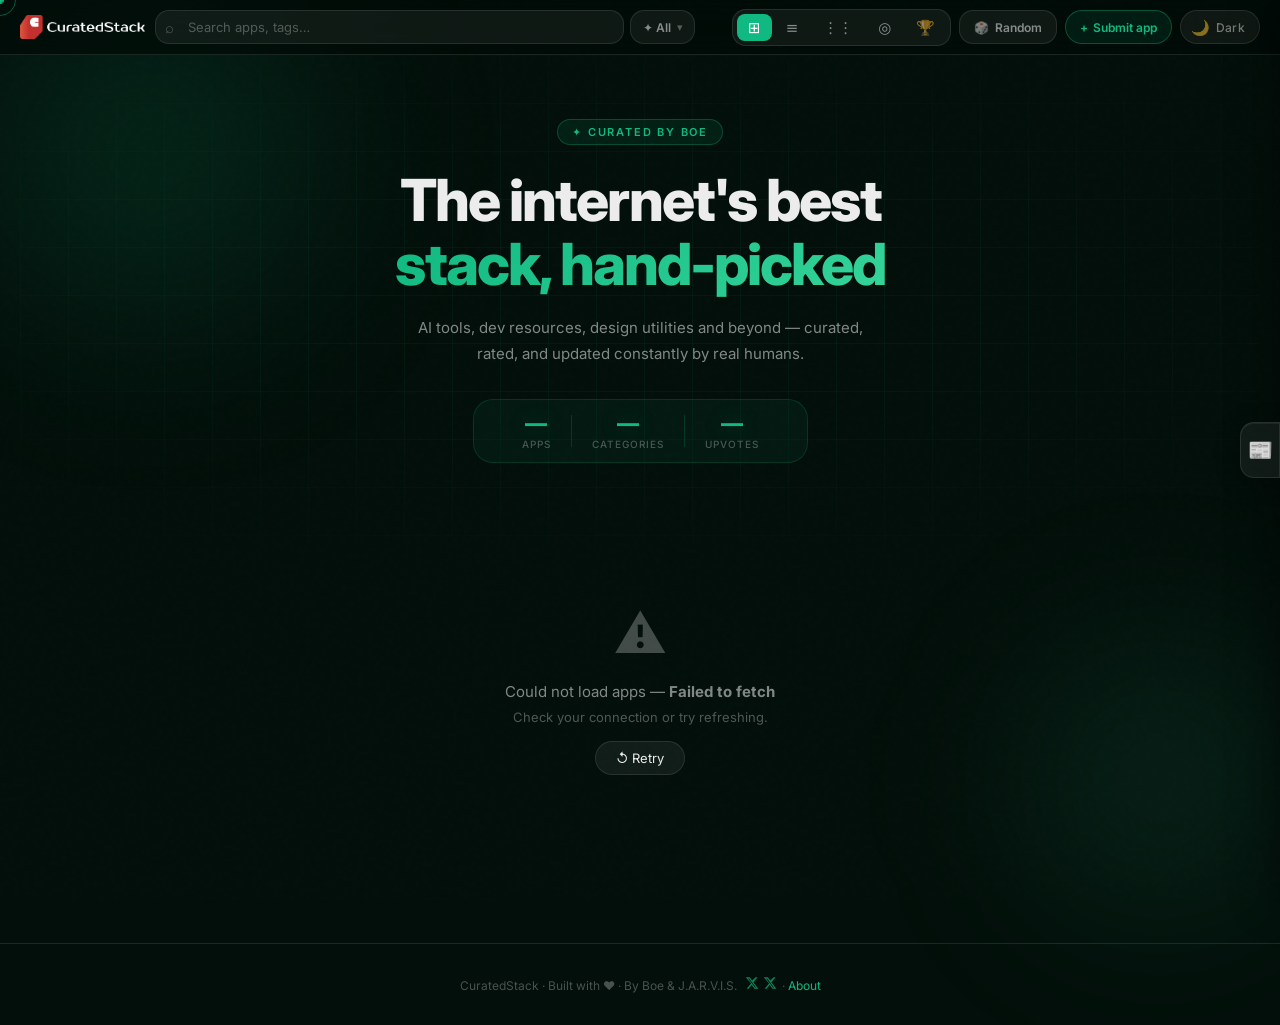
==== commit 1fe9f61e: "fix: news panel lang detection, category order, SK headline support - detectLang now checks title on" ====
--- a/index.html
+++ b/index.html
@@ -9,6 +9,7 @@
   <link rel="preconnect" href="https://fonts.googleapis.com">
   <link rel="preconnect" href="https://fonts.gstatic.com" crossorigin>
   <link href="https://fonts.googleapis.com/css2?family=Inter:wght@300;400;500;600;700&family=JetBrains+Mono:wght@400;500;700&display=swap" rel="stylesheet">
+  <script src="https://unpkg.com/lucide@latest/dist/umd/lucide.min.js"></script>
 
   <style>
     /* ══════════════════════════════════════════
@@ -257,7 +258,7 @@
       display: flex; align-items: center; gap: 8px;
       text-decoration: none; flex-shrink: 0;
     }
-    .navbar-brand img { height: 28px; width: auto; max-width: 180px; object-fit: contain; }
+    .navbar-brand img { height: 24px; width: auto; max-width: 180px; object-fit: contain; }
     .brand-gradient {
       background: linear-gradient(135deg, var(--accent), var(--accent-2));
       -webkit-background-clip: text;
@@ -686,6 +687,7 @@
       box-shadow: 0 0 0 1px rgba(var(--accent-rgb),0.20), 0 4px 14px rgba(var(--accent-rgb),0.15);
     }
     .cat-pill .cat-icon { font-size: 13px; line-height: 1; }
+    .cat-icon svg { width: 14px; height: 14px; vertical-align: middle; display: inline-block; }
     .cat-pill .cat-count {
       font-size: 10px; font-weight: 700;
       background: rgba(var(--accent-rgb),0.15);
@@ -1826,6 +1828,12 @@
 
       /* Theme toggle compact */
       .theme-toggle { height: 30px !important; padding: 0 10px !important; font-size: 11px !important; border-radius: 16px !important; }
+      .theme-toggle .t-label { display: none !important; }
+
+      /* Navbar breathing room */
+      .navbar-brand img { height: 22px !important; max-width: 120px !important; }
+      .view-switcher { gap: 3px !important; }
+      .navbar-controls { gap: 3px !important; }
 
       /* Category dropdown mobile styles added below */
 
@@ -2131,6 +2139,7 @@
 let rafP = false
 document.addEventListener('mousemove', e => {
   if (theme === 'win95' || theme === 'terminal') return
+  if (window.matchMedia('(pointer: coarse)').matches) return
   const x = e.clientX / window.innerWidth  - 0.5
   const y = e.clientY / window.innerHeight - 0.5
   if (!rafP) {
@@ -2146,25 +2155,37 @@
 /* ─── HELPERS ─────────────────────────────── */
 /* ─── CATEGORY PILLS ──────────────────────── */
 const CATEGORY_ICONS = {
-  'AI': '🤖', 'AI Tools': '🤖', 'Artificial Intelligence': '🤖',
-  'Design': '🎨', 'UI/UX': '🎨', 'Design Tools': '🎨',
-  'Development': '💻', 'Dev Tools': '💻', 'Developer Tools': '💻', 'Coding': '💻',
-  'Productivity': '⚡', 'Productivity Tools': '⚡',
-  'Marketing': '📣', 'Marketing Tools': '📣', 'SEO': '📣',
-  'Analytics': '📊', 'Data': '📊', 'Data Analytics': '📊',
-  'Communication': '💬', 'Collaboration': '💬',
-  'Finance': '💰', 'Fintech': '💰', 'Crypto': '💰',
-  'Security': '🔒', 'Privacy': '🔒',
-  'Media': '🎬', 'Video': '🎬', 'Audio': '🎵',
-  'Education': '📚', 'Learning': '📚',
-  'Automation': '🔄', 'No-Code': '🔄',
-  'Social': '🌐', 'Community': '🌐',
-  'Storage': '☁️', 'Cloud': '☁️',
-  'CMS': '📝', 'Content': '📝',
-  'E-commerce': '🛒', 'Shopping': '🛒',
-  'Gaming': '🎮',
-  'Research': '🔬',
-  'Other': '✦',
+  'All': 'layout-grid',
+  'AI': 'cpu', 'AI Tools': 'cpu', 'Artificial Intelligence': 'cpu',
+  'Design': 'pen-tool', 'UI/UX': 'pen-tool', 'Design Tools': 'pen-tool',
+  'Development': 'code-2', 'Dev Tools': 'code-2', 'Developer Tools': 'code-2', 'Coding': 'code-2',
+  'Productivity': 'zap', 'Productivity Tools': 'zap',
+  'Marketing': 'megaphone', 'Marketing Tools': 'megaphone', 'SEO': 'megaphone',
+  'Analytics': 'bar-chart-2', 'Data': 'bar-chart-2', 'Data Analytics': 'bar-chart-2',
+  'Communication': 'message-square', 'Collaboration': 'users',
+  'Finance': 'trending-up', 'Fintech': 'trending-up', 'Crypto': 'trending-up',
+  'Security': 'shield', 'Privacy': 'shield',
+  'Media': 'film', 'Video': 'film', 'Audio': 'music',
+  'Education': 'book-open', 'Learning': 'book-open',
+  'Automation': 'repeat', 'No-Code': 'repeat',
+  'Social': 'globe', 'Community': 'globe',
+  'Storage': 'cloud', 'Cloud': 'cloud',
+  'CMS': 'file-text', 'Content': 'file-text',
+  'E-commerce': 'shopping-cart', 'Shopping': 'shopping-cart',
+  'Gaming': 'gamepad-2',
+  'Research': 'microscope',
+  'Other': 'box',
+}
+
+function getCatIcon(category) {
+  const name = CATEGORY_ICONS[category] || 'box';
+  const icon = (typeof lucide !== 'undefined') && lucide.icons && lucide.icons[name];
+  if (!icon) return `<svg xmlns="http://www.w3.org/2000/svg" width="14" height="14" viewBox="0 0 24 24" fill="none" stroke="currentColor" stroke-width="2" stroke-linecap="round" stroke-linejoin="round"><rect x="3" y="3" width="18" height="18" rx="2"/></svg>`;
+  const svgContent = icon[1].map(([tag, attrs]) => {
+    const attrStr = Object.entries(attrs).map(([k,v]) => `${k}="${v}"`).join(' ');
+    return `<${tag} ${attrStr}/>`;
+  }).join('');
+  return `<svg xmlns="http://www.w3.org/2000/svg" width="14" height="14" viewBox="0 0 24 24" fill="none" stroke="currentColor" stroke-width="2" stroke-linecap="round" stroke-linejoin="round">${svgContent}</svg>`;
 }
 
 function renderCatPills(cats) {
@@ -2172,15 +2193,14 @@
   if (!el) return
   const totalAll = allApps.length
   const allPill = `<button class="cat-pill ${currentCategory === 'all' ? 'active' : ''}" onclick="setCat('all')">
-    <span class="cat-icon">✦</span>
+    <span class="cat-icon">${getCatIcon('All')}</span>
     <span>All</span>
     <span class="cat-count">${totalAll}</span>
   </button>`
   const rest = cats.map(c => {
     const count = allApps.filter(a => a.category === c).length
-    const icon = CATEGORY_ICONS[c] || '✦'
     return `<button class="cat-pill ${currentCategory === c ? 'active' : ''}" onclick="setCat('${c.replace(/'/g,"\\'")}')">
-      <span class="cat-icon">${icon}</span>
+      <span class="cat-icon">${getCatIcon(c)}</span>
       <span>${c}</span>
       <span class="cat-count">${count}</span>
     </button>`
@@ -2197,11 +2217,10 @@
   const catPanel2 = document.getElementById('cat-dropdown-panel')
   if (lbl) {
     if (cat === 'all') {
-      lbl.textContent = '✦ All'
+      lbl.innerHTML = getCatIcon('All') + ' All'
       if (dropBtn) dropBtn.classList.remove('active-filter')
     } else {
-      const icon = CATEGORY_ICONS[cat] || '✦'
-      lbl.textContent = icon + ' ' + cat
+      lbl.innerHTML = getCatIcon(cat) + ' ' + cat
       if (dropBtn) dropBtn.classList.add('active-filter')
     }
   }
@@ -3686,6 +3705,10 @@
       display: flex !important;
     }
 
+    /* Lang toggle full-width on mobile */
+    #news-lang-toggle { display: flex; justify-content: center; width: 100%; margin-bottom: 8px; }
+    #news-lang-toggle button { flex: 1; text-align: center; }
+
     /* Bigger touch targets for pills */
     .news-filter-pill {
       font-size: 12px;
@@ -3766,11 +3789,17 @@
   let activeLang    = localStorage.getItem('cs_news_lang') || 'en';
 
   /* ── Slovak language detector ──────────── */
-  // Slovak has unique chars: ľ ĺ ŕ ť ď ň + common diacritics á č é í ó š ú ý ž
+  // Detect by TITLE only — description may be SK even for EN articles
   const SK_PATTERN = /[ľĺŕťďňáčéíóšúýž]/i;
   function detectLang (item) {
-    const text = (item.title || '') + ' ' + (item.description || '');
-    return SK_PATTERN.test(text) ? 'sk' : 'en';
+    return SK_PATTERN.test(item.title || '') ? 'sk' : 'en';
+  }
+
+  /* ── Category order ─────────────────────── */
+  const CAT_ORDER = ['AI', 'Crypto', 'Tech', 'Robotika', 'Pokemon', 'Gaming'];
+  function catRank (cat) {
+    const i = CAT_ORDER.indexOf(cat);
+    return i === -1 ? 99 : i;
   }
 
   const isMobile = () => window.innerWidth < 768;
@@ -3809,6 +3838,9 @@
     localStorage.setItem('cs_news_lang', lang);
     langEnBtn.classList.toggle('active', lang === 'en');
     langSkBtn.classList.toggle('active', lang === 'sk');
+    activeFilter = 'All';
+    filterPills.forEach(p => p.classList.remove('active'));
+    filterPills.forEach(p => { if (p.dataset.cat === 'All') p.classList.add('active'); });
     renderNews();
   }
 
@@ -3857,7 +3889,12 @@
 
   /* ── Render ──────────────────────────── */
   function renderNews () {
-    const langFiltered = allNews.filter(n => detectLang(n) === activeLang);
+    // For SK tab: show EN articles too (they have SK description as translation)
+    // For EN tab: show only EN articles (title not containing SK chars)
+    const langFiltered = activeLang === 'sk'
+      ? allNews  // SK shows everything — EN title + SK desc, or pure SK articles
+      : allNews.filter(n => detectLang(n) === 'en');
+
     const items = activeFilter === 'All'
       ? langFiltered
       : langFiltered.filter(n => n.category === activeFilter || (activeFilter === 'Pokemon' && n.category === 'Pokemon'));
@@ -3873,6 +3910,15 @@
     if (!hasAny) {
       feed.innerHTML = '<div class="news-empty">No news found.</div>';
       return;
+    }
+
+    // Sort each group: by category order first, then published_at descending
+    for (const grp of Object.values(groups)) {
+      grp.sort((a, b) => {
+        const catDiff = catRank(a.category) - catRank(b.category);
+        if (catDiff !== 0) return catDiff;
+        return new Date(b.published_at) - new Date(a.published_at);
+      });
     }
 
     let html = '';
@@ -3881,14 +3927,20 @@
       html += `<div class="news-date-group"><div class="news-date-label">${label}</div>`;
       for (const n of groupItems) {
         const color = CAT_COLORS[n.category] || '#888';
-        const desc  = n.description
+        // SK tab: use title_sk if available, fallback to title
+        // EN tab: always use title
+        const displayTitle = (activeLang === 'sk' && n.title_sk) ? n.title_sk : n.title;
+        // SK tab: show description (which is the SK translation)
+        // EN tab: only show description if it's not SK text
+        const showDesc = n.description && (activeLang === 'sk' || detectLang({ title: n.description }) === 'en');
+        const desc = showDesc
           ? `<div class="news-desc">${escHtml(n.description)}</div>`
           : '';
         html += `
           <div class="news-item">
             <div class="news-dot" style="background:${color}"></div>
             <div class="news-content">
-              <div class="news-title">${escHtml(n.title)}</div>
+              <div class="news-title">${escHtml(displayTitle)}</div>
               ${desc}
               <div class="news-meta">
                 <span class="news-source">${escHtml(n.source_name || '')}</span>
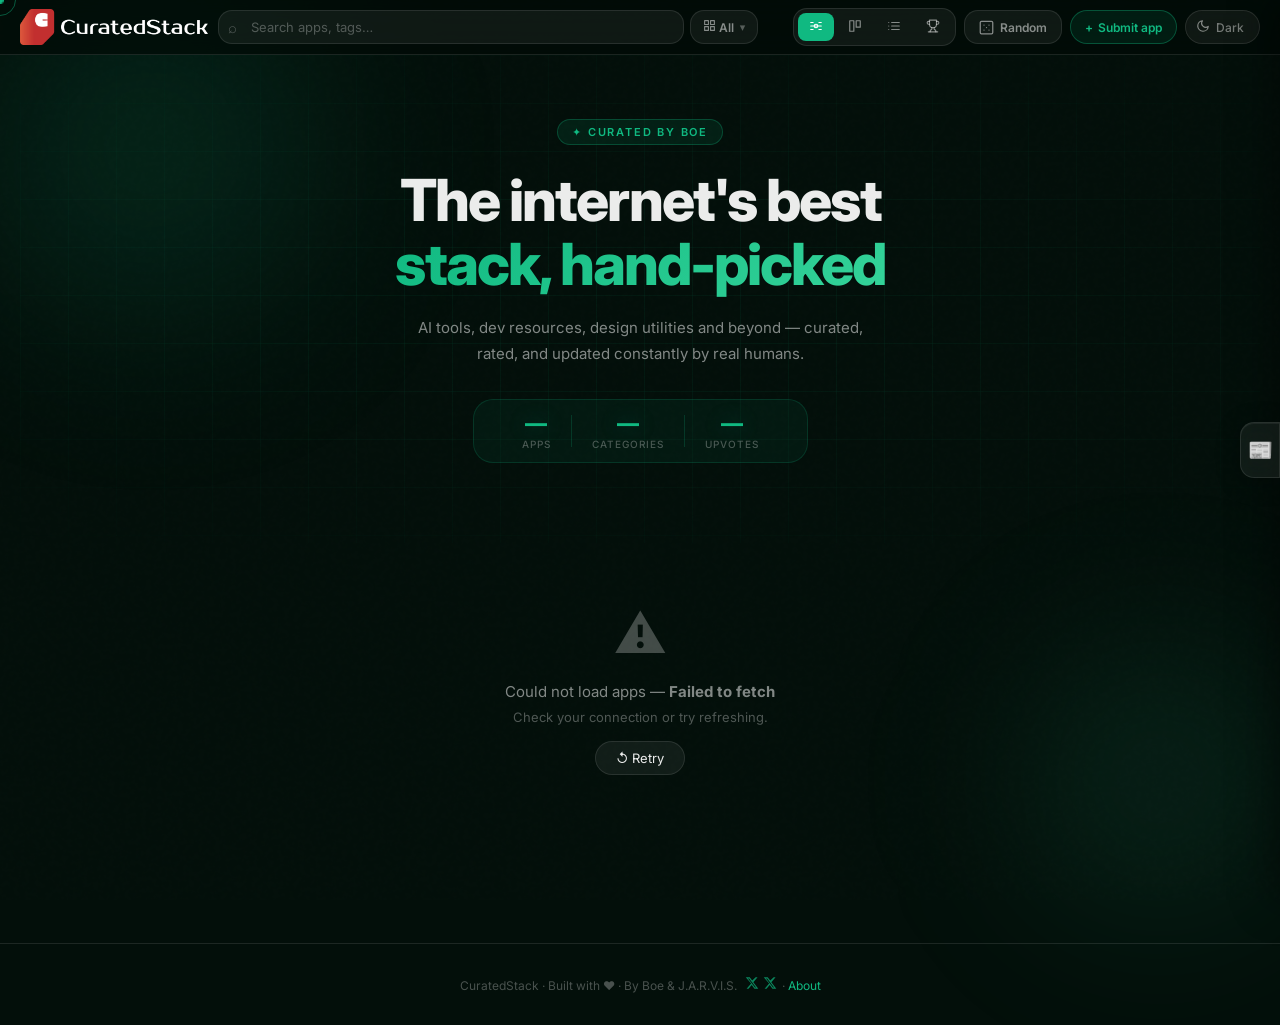
==== commit ede7ec4d: "Win95: comprehensive overrides for categories, list/kanban/timeline views, buttons" ====
--- a/index.html
+++ b/index.html
@@ -258,7 +258,7 @@
       display: flex; align-items: center; gap: 8px;
       text-decoration: none; flex-shrink: 0;
     }
-    .navbar-brand img { height: 24px; width: auto; max-width: 180px; object-fit: contain; }
+    .navbar-brand img { height: 36px; width: auto; max-width: 240px; object-fit: contain; }
     .brand-gradient {
       background: linear-gradient(135deg, var(--accent), var(--accent-2));
       -webkit-background-clip: text;
@@ -547,6 +547,90 @@
     #back-to-top.visible { opacity: 1; pointer-events: auto; transform: translateY(0); }
     #back-to-top:hover { background: var(--glass-bg-h); color: var(--text); transform: translateY(-2px); }
     [data-theme="win95"] #back-to-top { border-radius: 0; border: 2px solid; border-color: #fff #808080 #808080 #fff; background: #c0c0c0; color: #000; box-shadow: none; }
+
+    /* ── Win95: Category pills ── */
+    [data-theme="win95"] .cat-pill {
+      background: #c0c0c0 !important; border: 2px solid !important;
+      border-color: #fff #808080 #808080 #fff !important; border-radius: 0 !important;
+      color: #000 !important; font-family: Arial, sans-serif !important;
+      box-shadow: none !important; backdrop-filter: none !important;
+    }
+    [data-theme="win95"] .cat-pill:hover { background: #d0d0d0 !important; }
+    [data-theme="win95"] .cat-pill.active {
+      background: navy !important; color: #fff !important;
+      border-color: #808080 #fff #fff #808080 !important;
+    }
+    [data-theme="win95"] .cat-pill .cat-count {
+      background: #fff !important; color: #000 !important; border-radius: 0 !important;
+      border: 1px solid #808080 !important;
+    }
+    [data-theme="win95"] .cat-pill.active .cat-count { background: #c0c0c0 !important; color: #000 !important; }
+
+    /* ── Win95: View buttons hover ── */
+    [data-theme="win95"] .view-btn { background: #c0c0c0 !important; color: #000 !important; border: 2px solid !important; border-color: #fff #808080 #808080 #fff !important; }
+    [data-theme="win95"] .view-btn:hover { background: #d0d0d0 !important; color: #000 !important; }
+    [data-theme="win95"] .view-btn.active { background: navy !important; color: #fff !important; border-color: #808080 #fff #fff #808080 !important; }
+
+    /* ── Win95: List view ── */
+    [data-theme="win95"] .list-row {
+      background: #f0f0f0 !important; border: 2px solid !important;
+      border-color: #fff #808080 #808080 #fff !important; border-radius: 0 !important;
+      backdrop-filter: none !important; -webkit-backdrop-filter: none !important; box-shadow: none !important;
+    }
+    [data-theme="win95"] .list-row:hover { background: #e0e0e0 !important; border-color: #fff #808080 #808080 #fff !important; box-shadow: none !important; }
+    [data-theme="win95"] .list-name { color: #000 !important; }
+    [data-theme="win95"] .list-sub { color: #444 !important; }
+    [data-theme="win95"] .list-cat {
+      background: navy !important; color: #fff !important;
+      border-radius: 0 !important; border: 1px solid #00008b !important;
+    }
+    [data-theme="win95"] .list-upvotes { color: #444 !important; }
+
+    /* ── Win95: Kanban ── */
+    [data-theme="win95"] .kanban-col {
+      background: #c0c0c0 !important; border: 2px solid !important;
+      border-color: #fff #808080 #808080 #fff !important; border-radius: 0 !important;
+      box-shadow: none !important;
+    }
+    [data-theme="win95"] .kanban-col-header {
+      background: navy !important; color: #fff !important;
+      border-radius: 0 !important; border-bottom: 2px solid #808080 !important;
+    }
+    [data-theme="win95"] .kanban-col-title { color: #fff !important; }
+    [data-theme="win95"] .kanban-col-count { background: #c0c0c0 !important; color: #000 !important; border-radius: 0 !important; }
+    [data-theme="win95"] .kanban-card {
+      background: #f0f0f0 !important; border: 2px solid !important;
+      border-color: #fff #808080 #808080 #fff !important; border-radius: 0 !important;
+      backdrop-filter: none !important; box-shadow: none !important;
+    }
+    [data-theme="win95"] .kanban-card:hover { background: #e8e8e8 !important; transform: none !important; box-shadow: none !important; }
+    [data-theme="win95"] .kanban-card-name { color: #000 !important; }
+    [data-theme="win95"] .kanban-card-desc { color: #444 !important; }
+    [data-theme="win95"] .kanban-card-footer { color: #444 !important; }
+
+    /* ── Win95: Timeline ── */
+    [data-theme="win95"] .timeline-card {
+      background: #f0f0f0 !important; border: 2px solid !important;
+      border-color: #fff #808080 #808080 #fff !important; border-radius: 0 !important;
+      backdrop-filter: none !important; -webkit-backdrop-filter: none !important; box-shadow: none !important;
+    }
+    [data-theme="win95"] .timeline-card:hover { background: #e8e8e8 !important; box-shadow: none !important; border-color: #fff #808080 #808080 #fff !important; }
+    [data-theme="win95"] .timeline-card-name { color: #000 !important; }
+    [data-theme="win95"] .timeline-card-cat { color: navy !important; }
+    [data-theme="win95"] .timeline-card-desc { color: #444 !important; }
+    [data-theme="win95"] .timeline-month-label { color: #000080 !important; letter-spacing: 0 !important; }
+    [data-theme="win95"] .timeline-dot { background: navy !important; box-shadow: none !important; border-radius: 0 !important; width: 10px !important; height: 10px !important; }
+    [data-theme="win95"] .timeline-bar { background: #808080 !important; }
+
+    /* ── Win95: Section / category header ── */
+    [data-theme="win95"] .section-header { color: #000 !important; font-family: Arial, sans-serif !important; }
+    [data-theme="win95"] .section-divider { background: #808080 !important; }
+
+    /* ── Win95: Tags in list/kanban/timeline ── */
+    [data-theme="win95"] .tag:not(.pricing) {
+      background: #e0e0e0 !important; color: #000 !important;
+      border-radius: 0 !important; border: 1px solid #808080 !important;
+    }
 
     /* ══════════════════════════════════════════
        WRAPPER
@@ -1804,7 +1888,7 @@
       .btn-random { padding: 0 10px; height: 30px; font-size: 11px; }
       .btn-random-text { display: none; }
 
-      /* View buttons — hide kanban+timeline on mobile, keep grid+list+leaderboard */
+      /* View buttons — mobile: only Timeline + Leaderboard */
       .view-switcher { gap: 1px; }
       .view-btn { width: 28px !important; height: 28px !important; font-size: 12px !important; border-radius: 6px !important; }
       .view-btn[data-view="kanban"],
@@ -1959,7 +2043,7 @@
         </div>
         <div class="cat-dropdown-wrap" id="cat-dropdown-wrap">
           <button class="cat-dropdown-btn" id="cat-dropdown-btn" type="button">
-            <span id="cat-dropdown-label">✦ All</span>
+            <span id="cat-dropdown-label"><svg xmlns="http://www.w3.org/2000/svg" width="13" height="13" viewBox="0 0 24 24" fill="none" stroke="currentColor" stroke-width="2" stroke-linecap="round" stroke-linejoin="round"><rect x="3" y="3" width="7" height="7"/><rect x="14" y="3" width="7" height="7"/><rect x="14" y="14" width="7" height="7"/><rect x="3" y="14" width="7" height="7"/></svg> All</span>
             <span class="cat-dropdown-arrow">▾</span>
           </button>
           <div class="cat-dropdown-panel" id="cat-dropdown-panel">
@@ -1970,19 +2054,18 @@
     </div>
     <div class="navbar-controls">
       <div class="view-switcher" id="view-switcher">
-        <button class="view-btn" data-view="grid"        title="Grid">⊞</button>
-        <button class="view-btn" data-view="list"        title="List">≡</button>
-        <button class="view-btn" data-view="kanban"      title="Board">⋮⋮</button>
-        <button class="view-btn" data-view="timeline"    title="Timeline">◎</button>
-        <button class="view-btn" data-view="leaderboard" title="Leaderboard">🏆</button>
+        <button class="view-btn" data-view="timeline"    title="Timeline"><svg xmlns="http://www.w3.org/2000/svg" width="14" height="14" viewBox="0 0 24 24" fill="none" stroke="currentColor" stroke-width="2" stroke-linecap="round" stroke-linejoin="round"><line x1="3" y1="12" x2="21" y2="12"/><circle cx="12" cy="12" r="3"/><path d="M3 6h4m10 0h4M3 18h4m10 0h4"/></svg></button>
+        <button class="view-btn" data-view="kanban"      title="Board"><svg xmlns="http://www.w3.org/2000/svg" width="14" height="14" viewBox="0 0 24 24" fill="none" stroke="currentColor" stroke-width="2" stroke-linecap="round" stroke-linejoin="round"><rect x="3" y="3" width="7" height="18"/><rect x="14" y="3" width="7" height="11"/></svg></button>
+        <button class="view-btn" data-view="list"        title="List"><svg xmlns="http://www.w3.org/2000/svg" width="14" height="14" viewBox="0 0 24 24" fill="none" stroke="currentColor" stroke-width="2" stroke-linecap="round" stroke-linejoin="round"><line x1="8" y1="6" x2="21" y2="6"/><line x1="8" y1="12" x2="21" y2="12"/><line x1="8" y1="18" x2="21" y2="18"/><line x1="3" y1="6" x2="3.01" y2="6"/><line x1="3" y1="12" x2="3.01" y2="12"/><line x1="3" y1="18" x2="3.01" y2="18"/></svg></button>
+        <button class="view-btn" data-view="leaderboard" title="Leaderboard"><svg xmlns="http://www.w3.org/2000/svg" width="14" height="14" viewBox="0 0 24 24" fill="none" stroke="currentColor" stroke-width="2" stroke-linecap="round" stroke-linejoin="round"><path d="M6 9H4.5a2.5 2.5 0 0 1 0-5H6"/><path d="M18 9h1.5a2.5 2.5 0 0 0 0-5H18"/><path d="M4 22h16"/><path d="M10 14.66V17c0 .55-.47.98-.97 1.21C7.85 18.75 7 20.24 7 22"/><path d="M14 14.66V17c0 .55.47.98.97 1.21C16.15 18.75 17 20.24 17 22"/><path d="M18 2H6v7a6 6 0 0 0 12 0V2Z"/></svg></button>
       </div>
-      <button class="btn-random" id="btn-random" title="Open a random app">🎲 <span class="btn-random-text">Random</span></button>
+      <button class="btn-random" id="btn-random" title="Open a random app"><svg xmlns="http://www.w3.org/2000/svg" width="15" height="15" viewBox="0 0 24 24" fill="none" stroke="currentColor" stroke-width="2" stroke-linecap="round" stroke-linejoin="round"><rect x="2" y="2" width="20" height="20" rx="2"/><path d="M16 8h.01M8 8h.01M12 12h.01M8 16h.01M16 16h.01"/></svg> <span class="btn-random-text">Random</span></button>
       <a class="btn-submit-app" id="btn-submit" data-magnetic href="mailto:jarvisclawisopen@gmail.com?subject=Submit%20App%20to%20CuratedStack" title="Submit an app">
         <span>+</span><span>Submit app</span>
       </a>
-      <button id="motion-toggle" title="Spirit Level">⚖️</button>
+      <button id="motion-toggle" title="Spirit Level"><svg xmlns="http://www.w3.org/2000/svg" width="16" height="16" viewBox="0 0 24 24" fill="none" stroke="currentColor" stroke-width="2" stroke-linecap="round" stroke-linejoin="round"><line x1="12" y1="2" x2="12" y2="6"/><line x1="12" y1="18" x2="12" y2="22"/><circle cx="12" cy="12" r="4"/><line x1="4.93" y1="4.93" x2="7.76" y2="7.76"/><line x1="16.24" y1="16.24" x2="19.07" y2="19.07"/></svg></button>
       <button class="theme-toggle" id="theme-toggle" data-magnetic aria-label="Switch theme">
-        <span class="t-icon" id="t-icon">🌙</span>
+        <span class="t-icon" id="t-icon"><svg xmlns="http://www.w3.org/2000/svg" width="14" height="14" viewBox="0 0 24 24" fill="none" stroke="currentColor" stroke-width="2" stroke-linecap="round" stroke-linejoin="round"><path d="M21 12.79A9 9 0 1 1 11.21 3 7 7 0 0 0 21 12.79z"/></svg></span>
         <span class="t-label" id="t-label">Dark</span>
       </button>
     </div>
@@ -2060,15 +2143,15 @@
 let allApps = []
 let currentCategory = 'all'
 let currentSearch   = ''
-let currentView     = localStorage.getItem('cs-view') || 'grid'
-if (currentView === 'table') currentView = 'grid'
+let currentView     = localStorage.getItem('cs-view') || 'timeline'
+if (currentView === 'grid' || currentView === 'table') currentView = 'timeline'
 let kanbanIdx = 0
 let matrixRaf = null
 let matrixRunning = false
 
 /* ─── THEME ENGINE ────────────────────────── */
 const THEMES = ['dark', 'light', 'win95', 'terminal']
-const THEME_ICONS  = { dark: '🌙', light: '☀️', win95: '🖥️', terminal: '💻' }
+const THEME_ICONS  = { dark: '<svg xmlns="http://www.w3.org/2000/svg" width="14" height="14" viewBox="0 0 24 24" fill="none" stroke="currentColor" stroke-width="2" stroke-linecap="round" stroke-linejoin="round"><path d="M21 12.79A9 9 0 1 1 11.21 3 7 7 0 0 0 21 12.79z"/></svg>', light: '<svg xmlns="http://www.w3.org/2000/svg" width="14" height="14" viewBox="0 0 24 24" fill="none" stroke="currentColor" stroke-width="2" stroke-linecap="round" stroke-linejoin="round"><circle cx="12" cy="12" r="5"/><line x1="12" y1="1" x2="12" y2="3"/><line x1="12" y1="21" x2="12" y2="23"/><line x1="4.22" y1="4.22" x2="5.64" y2="5.64"/><line x1="18.36" y1="18.36" x2="19.78" y2="19.78"/><line x1="1" y1="12" x2="3" y2="12"/><line x1="21" y1="12" x2="23" y2="12"/><line x1="4.22" y1="19.78" x2="5.64" y2="18.36"/><line x1="18.36" y1="5.64" x2="19.78" y2="4.22"/></svg>', win95: '<svg xmlns="http://www.w3.org/2000/svg" width="14" height="14" viewBox="0 0 24 24" fill="none" stroke="currentColor" stroke-width="2" stroke-linecap="round" stroke-linejoin="round"><circle cx="12" cy="12" r="5"/><line x1="12" y1="1" x2="12" y2="3"/><line x1="12" y1="21" x2="12" y2="23"/><line x1="4.22" y1="4.22" x2="5.64" y2="5.64"/><line x1="18.36" y1="18.36" x2="19.78" y2="19.78"/><line x1="1" y1="12" x2="3" y2="12"/><line x1="21" y1="12" x2="23" y2="12"/><line x1="4.22" y1="19.78" x2="5.64" y2="18.36"/><line x1="18.36" y1="5.64" x2="19.78" y2="4.22"/></svg>', terminal: '<svg xmlns="http://www.w3.org/2000/svg" width="14" height="14" viewBox="0 0 24 24" fill="none" stroke="currentColor" stroke-width="2" stroke-linecap="round" stroke-linejoin="round"><circle cx="12" cy="12" r="5"/><line x1="12" y1="1" x2="12" y2="3"/><line x1="12" y1="21" x2="12" y2="23"/><line x1="4.22" y1="4.22" x2="5.64" y2="5.64"/><line x1="18.36" y1="18.36" x2="19.78" y2="19.78"/><line x1="1" y1="12" x2="3" y2="12"/><line x1="21" y1="12" x2="23" y2="12"/><line x1="4.22" y1="19.78" x2="5.64" y2="18.36"/><line x1="18.36" y1="5.64" x2="19.78" y2="4.22"/></svg>' }
 const THEME_LABELS = { dark: 'Dark', light: 'Light', win95: 'Win95', terminal: 'Matrix' }
 
 const html     = document.documentElement
@@ -2086,7 +2169,7 @@
 function applyTheme(t) {
   theme = t
   html.setAttribute('data-theme', t)
-  document.getElementById('t-icon').textContent  = THEME_ICONS[t]
+  document.getElementById('t-icon').innerHTML  = THEME_ICONS[t]
   document.getElementById('t-label').textContent = THEME_LABELS[t]
   localStorage.setItem('cs-theme', t)
 
@@ -2179,13 +2262,24 @@
 
 function getCatIcon(category) {
   const name = CATEGORY_ICONS[category] || 'box';
-  const icon = (typeof lucide !== 'undefined') && lucide.icons && lucide.icons[name];
-  if (!icon) return `<svg xmlns="http://www.w3.org/2000/svg" width="14" height="14" viewBox="0 0 24 24" fill="none" stroke="currentColor" stroke-width="2" stroke-linecap="round" stroke-linejoin="round"><rect x="3" y="3" width="18" height="18" rx="2"/></svg>`;
-  const svgContent = icon[1].map(([tag, attrs]) => {
-    const attrStr = Object.entries(attrs).map(([k,v]) => `${k}="${v}"`).join(' ');
-    return `<${tag} ${attrStr}/>`;
-  }).join('');
-  return `<svg xmlns="http://www.w3.org/2000/svg" width="14" height="14" viewBox="0 0 24 24" fill="none" stroke="currentColor" stroke-width="2" stroke-linecap="round" stroke-linejoin="round">${svgContent}</svg>`;
+  // Lucide UMD: lucide.Cpu is an array of [tag, attrs] pairs
+  function toPascal(str) {
+    return str.split('-').map(p => p.charAt(0).toUpperCase() + p.slice(1)).join('');
+  }
+  const fallback = `<svg xmlns="http://www.w3.org/2000/svg" width="14" height="14" viewBox="0 0 24 24" fill="none" stroke="currentColor" stroke-width="2" stroke-linecap="round" stroke-linejoin="round"><rect x="3" y="3" width="18" height="18" rx="2"/></svg>`;
+  if (typeof lucide === 'undefined') return fallback;
+  const iconData = lucide[toPascal(name)];
+  if (!iconData || !Array.isArray(iconData)) return fallback;
+  try {
+    // iconData is [[tag, attrs], [tag, attrs], ...]
+    const innerSvg = iconData.map(([tag, attrs]) => {
+      const attrStr = Object.entries(attrs || {}).map(([k, v]) => `${k}="${v}"`).join(' ');
+      return `<${tag} ${attrStr}/>`;
+    }).join('');
+    return `<svg xmlns="http://www.w3.org/2000/svg" width="14" height="14" viewBox="0 0 24 24" fill="none" stroke="currentColor" stroke-width="2" stroke-linecap="round" stroke-linejoin="round">${innerSvg}</svg>`;
+  } catch(e) {
+    return fallback;
+  }
 }
 
 function renderCatPills(cats) {
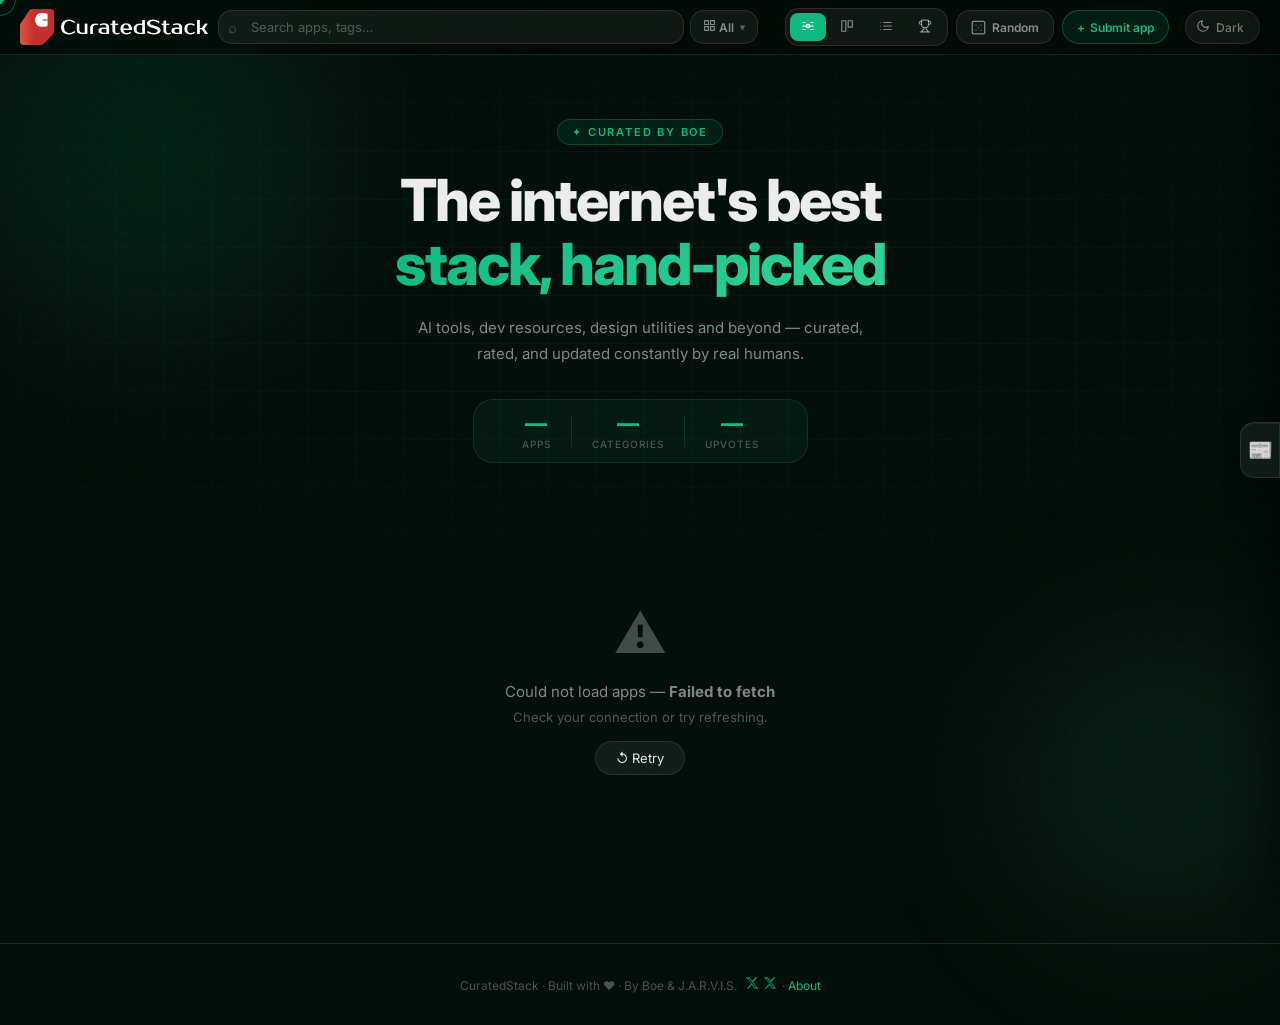
==== commit 108a6798: "feat(auth): magic link, OAuth, profiles, submissions, bookmarks, admin panel - SQL: profiles, app_su" ====
--- a/index.html
+++ b/index.html
@@ -1434,6 +1434,57 @@
     .lb-upvote-btn.upvoted { background: rgba(var(--accent-rgb),0.18); border-color: rgba(var(--accent-rgb),0.60); color: var(--accent); }
     [data-theme="terminal"] .leaderboard-row { border-radius: 4px !important; }
     [data-theme="terminal"] .leaderboard-header h2 { -webkit-text-fill-color: #00ff41 !important; text-shadow: 0 0 14px rgba(0,255,65,0.5) !important; }
+
+    /* ── Win95: Leaderboard ── */
+    [data-theme="win95"] .leaderboard-wrap {
+      background: #c0c0c0 !important; border: 2px solid !important;
+      border-color: #fff #808080 #808080 #fff !important; border-radius: 0 !important;
+      backdrop-filter: none !important;
+    }
+    [data-theme="win95"] .leaderboard-header {
+      background: navy !important; border-radius: 0 !important;
+      border-bottom: 2px solid #808080 !important; padding: 8px 16px !important;
+      border: none !important;
+    }
+    [data-theme="win95"] .leaderboard-header h2 {
+      background: none !important; -webkit-background-clip: unset !important;
+      -webkit-text-fill-color: #fff !important; background-clip: unset !important;
+      color: #fff !important; font-family: Arial, sans-serif !important;
+      font-size: 14px !important; letter-spacing: 0 !important;
+      text-shadow: none !important;
+    }
+    [data-theme="win95"] .leaderboard-header p { color: rgba(255,255,255,0.85) !important; }
+    [data-theme="win95"] .leaderboard-row {
+      background: #f0f0f0 !important; border: 2px solid !important;
+      border-color: #fff #808080 #808080 #fff !important; border-radius: 0 !important;
+      backdrop-filter: none !important; -webkit-backdrop-filter: none !important;
+      box-shadow: none !important;
+    }
+    [data-theme="win95"] .leaderboard-row::before { display: none !important; }
+    [data-theme="win95"] .leaderboard-row:hover { background: #e0e0e0 !important; box-shadow: none !important; }
+    [data-theme="win95"] .leaderboard-row.top-1 { background: #fffde0 !important; border-color: #c8a000 #808080 #808080 #c8a000 !important; }
+    [data-theme="win95"] .leaderboard-row.top-2 { background: #f0f0f0 !important; }
+    [data-theme="win95"] .leaderboard-row.top-3 { background: #f5ede0 !important; }
+    [data-theme="win95"] .lb-rank { color: #000 !important; text-shadow: none !important; font-family: Arial, sans-serif !important; }
+    [data-theme="win95"] .leaderboard-row.top-1 .lb-rank { color: #806000 !important; font-size: 18px !important; }
+    [data-theme="win95"] .leaderboard-row.top-2 .lb-rank { color: #505050 !important; font-size: 18px !important; }
+    [data-theme="win95"] .leaderboard-row.top-3 .lb-rank { color: #7a4a00 !important; font-size: 18px !important; }
+    [data-theme="win95"] .lb-icon { border-radius: 0 !important; border: 1px solid #808080 !important; }
+    [data-theme="win95"] .lb-name { color: #000 !important; font-family: Arial, sans-serif !important; }
+    [data-theme="win95"] .lb-cat { color: navy !important; }
+    [data-theme="win95"] .lb-votes {
+      background: #c0c0c0 !important; border: 2px solid !important;
+      border-color: #808080 #fff #fff #808080 !important; border-radius: 0 !important;
+    }
+    [data-theme="win95"] .lb-votes-arrow { color: navy !important; font-size: 14px !important; }
+    [data-theme="win95"] .lb-votes-num { color: #000 !important; }
+    [data-theme="win95"] .lb-upvote-btn {
+      background: #c0c0c0 !important; border: 2px solid !important;
+      border-color: #fff #808080 #808080 #fff !important; border-radius: 0 !important;
+      color: #000 !important; font-family: Arial, sans-serif !important;
+    }
+    [data-theme="win95"] .lb-upvote-btn:hover { background: #d0d0d0 !important; }
+    [data-theme="win95"] .lb-upvote-btn.upvoted { background: navy !important; color: #fff !important; border-color: #808080 #fff #fff #808080 !important; }
     @media (max-width: 600px) {
       .leaderboard-row { grid-template-columns: 36px 36px 1fr auto; }
       .lb-upvote-btn { display: none; }
@@ -2013,6 +2064,7 @@
       [data-theme="light"] .modal { background: rgba(240,253,249,0.97) !important; }
     }
   </style>
+  <link rel="stylesheet" href="auth-ui.css">
 </head>
 <body>
 
@@ -2060,9 +2112,10 @@
         <button class="view-btn" data-view="leaderboard" title="Leaderboard"><svg xmlns="http://www.w3.org/2000/svg" width="14" height="14" viewBox="0 0 24 24" fill="none" stroke="currentColor" stroke-width="2" stroke-linecap="round" stroke-linejoin="round"><path d="M6 9H4.5a2.5 2.5 0 0 1 0-5H6"/><path d="M18 9h1.5a2.5 2.5 0 0 0 0-5H18"/><path d="M4 22h16"/><path d="M10 14.66V17c0 .55-.47.98-.97 1.21C7.85 18.75 7 20.24 7 22"/><path d="M14 14.66V17c0 .55.47.98.97 1.21C16.15 18.75 17 20.24 17 22"/><path d="M18 2H6v7a6 6 0 0 0 12 0V2Z"/></svg></button>
       </div>
       <button class="btn-random" id="btn-random" title="Open a random app"><svg xmlns="http://www.w3.org/2000/svg" width="15" height="15" viewBox="0 0 24 24" fill="none" stroke="currentColor" stroke-width="2" stroke-linecap="round" stroke-linejoin="round"><rect x="2" y="2" width="20" height="20" rx="2"/><path d="M16 8h.01M8 8h.01M12 12h.01M8 16h.01M16 16h.01"/></svg> <span class="btn-random-text">Random</span></button>
-      <a class="btn-submit-app" id="btn-submit" data-magnetic href="mailto:jarvisclawisopen@gmail.com?subject=Submit%20App%20to%20CuratedStack" title="Submit an app">
+      <button class="btn-submit-app" id="btn-submit" data-magnetic title="Submit an app" type="button">
         <span>+</span><span>Submit app</span>
-      </a>
+      </button>
+      <span class="cs-auth-wrap" id="cs-auth-wrap"></span>
       <button id="motion-toggle" title="Spirit Level"><svg xmlns="http://www.w3.org/2000/svg" width="16" height="16" viewBox="0 0 24 24" fill="none" stroke="currentColor" stroke-width="2" stroke-linecap="round" stroke-linejoin="round"><line x1="12" y1="2" x2="12" y2="6"/><line x1="12" y1="18" x2="12" y2="22"/><circle cx="12" cy="12" r="4"/><line x1="4.93" y1="4.93" x2="7.76" y2="7.76"/><line x1="16.24" y1="16.24" x2="19.07" y2="19.07"/></svg></button>
       <button class="theme-toggle" id="theme-toggle" data-magnetic aria-label="Switch theme">
         <span class="t-icon" id="t-icon"><svg xmlns="http://www.w3.org/2000/svg" width="14" height="14" viewBox="0 0 24 24" fill="none" stroke="currentColor" stroke-width="2" stroke-linecap="round" stroke-linejoin="round"><path d="M21 12.79A9 9 0 1 1 11.21 3 7 7 0 0 0 21 12.79z"/></svg></span>
@@ -2136,8 +2189,7 @@
 <script>
 /* ─── CONFIG ─────────────────────────────── */
 const SUPABASE_URL = 'https://jereytrwxnuwcvzvqhbg.supabase.co'
-const SUPABASE_KEY = 'eyJhbGciOiJIUzI1NiIsInR5cCI6IkpXVCJ9.eyJpc3MiOiJzdXBhYmFzZSIsInJlZiI6ImplcmV5dHJ3eG51d2N2enZxaGJnIiwicm9sZSI6ImFub24iLCJpYXQiOjE3NzA5MjI1NzksImV4cCI6MjA4NjQ5ODU3OX0.r0RDnh75IGjECXMwMJNZR0oqF-cEubxbQbjXgavsJ_I'
-const SUPA_WRITE_KEY = 'eyJhbGciOiJIUzI1NiIsInR5cCI6IkpXVCJ9.eyJpc3MiOiJzdXBhYmFzZSIsInJlZiI6ImplcmV5dHJ3eG51d2N2enZxaGJnIiwicm9sZSI6InNlcnZpY2Vfcm9sZSIsImlhdCI6MTc3MDkyMjU3OSwiZXhwIjoyMDg2NDk4NTc5fQ.rMilS1vu-xaoBLa5N2zbvPG9SDVPaaKwyd5GQ9vMTkE'
+const SUPABASE_KEY = 'sb_publishable_Ja352XgtGhInP4xHMhVB7Q_wuouZohQ'
 
 /* ─── STATE ───────────────────────────────── */
 let allApps = []
@@ -2580,8 +2632,8 @@
     const res = await fetch(`${SUPABASE_URL}/rest/v1/apps?id=eq.${appId}`, {
       method: 'PATCH',
       headers: {
-        'apikey': SUPA_WRITE_KEY,
-        'Authorization': `Bearer ${SUPA_WRITE_KEY}`,
+        'apikey': SUPABASE_KEY,
+        'Authorization': `Bearer ${SUPABASE_KEY}`,
         'Content-Type': 'application/json',
         'Prefer': 'return=minimal'
       },
@@ -3448,7 +3500,7 @@
     border: 1px solid var(--glass-border);
     border-radius: 12px;
     overflow: hidden;
-    margin-left: auto;
+    margin-left: 8px;
     margin-right: 8px;
     flex-shrink: 0;
   }
@@ -3530,8 +3582,8 @@
   #news-panel-header {
     display: flex;
     align-items: center;
-    justify-content: space-between;
-    padding: 16px 16px 12px;
+    gap: 6px;
+    padding: 12px 14px 10px;
     border-bottom: 1px solid var(--glass-border);
     flex-shrink: 0;
   }
@@ -3540,10 +3592,13 @@
     font-size: 14px;
     color: var(--text);
     letter-spacing: 0.02em;
+    flex: 1;
   }
   #news-last-updated {
     font-size: 11px;
     color: var(--text-faint);
+    flex-shrink: 0;
+    white-space: nowrap;
   }
 
   /* Category Filter Pills */
@@ -3647,12 +3702,33 @@
     font-size: 11px;
     color: var(--text-muted);
     line-height: 1.4;
-    margin-bottom: 4px;
+    margin-bottom: 2px;
     display: -webkit-box;
     -webkit-line-clamp: 2;
     -webkit-box-orient: vertical;
     overflow: hidden;
   }
+  .news-item.expanded .news-desc {
+    display: block;
+    -webkit-line-clamp: unset;
+    overflow: visible;
+  }
+  .news-expand-btn {
+    background: none;
+    border: none;
+    color: var(--text-faint);
+    font-size: 10px;
+    cursor: pointer;
+    padding: 0;
+    margin-bottom: 3px;
+    line-height: 1;
+    display: block;
+    font-family: var(--font);
+    transition: color 0.15s;
+  }
+  .news-expand-btn:hover { color: var(--text-muted); }
+  .news-item { cursor: pointer; }
+  .news-item.expanded .news-expand-btn { color: var(--accent); }
   .news-meta {
     display: flex;
     align-items: center;
@@ -3799,9 +3875,9 @@
       display: flex !important;
     }
 
-    /* Lang toggle full-width on mobile */
-    #news-lang-toggle { display: flex; justify-content: center; width: 100%; margin-bottom: 8px; }
-    #news-lang-toggle button { flex: 1; text-align: center; }
+    /* Lang toggle on mobile — keep compact, don't stretch full-width */
+    #news-lang-toggle { display: flex; margin-left: auto; margin-right: 8px; margin-bottom: 0; width: auto; }
+    #news-lang-toggle button { text-align: center; }
 
     /* Bigger touch targets for pills */
     .news-filter-pill {
@@ -3859,7 +3935,7 @@
   'use strict';
 
   const SUPABASE_URL  = 'https://jereytrwxnuwcvzvqhbg.supabase.co';
-  const SUPABASE_ANON = 'eyJhbGciOiJIUzI1NiIsInR5cCI6IkpXVCJ9.eyJpc3MiOiJzdXBhYmFzZSIsInJlZiI6ImplcmV5dHJ3eG51d2N2enZxaGJnIiwicm9sZSI6ImFub24iLCJpYXQiOjE3NzA5MjI1NzksImV4cCI6MjA4NjQ5ODU3OX0.r0RDnh75IGjECXMwMJNZR0oqF-cEubxbQbjXgavsJ_I';
+  const SUPABASE_ANON = 'sb_publishable_Ja352XgtGhInP4xHMhVB7Q_wuouZohQ';
 
   const CAT_COLORS = {
     AI:       '#10b981',
@@ -3883,10 +3959,16 @@
   let activeLang    = localStorage.getItem('cs_news_lang') || 'en';
 
   /* ── Slovak language detector ──────────── */
-  // Detect by TITLE only — description may be SK even for EN articles
-  const SK_PATTERN = /[ľĺŕťďňáčéíóšúýž]/i;
+  // Unambiguously Slovak chars: ľ ĺ ŕ ť ď ň š č ž ý á í ó ú ä ô
+  // Excluded: é (Pokémon), è, ê, à (French loanwords in English)
+  const SK_PATTERN = /[ľĺŕťďňšžýáíóúäô]/i;
   function detectLang (item) {
-    return SK_PATTERN.test(item.title || '') ? 'sk' : 'en';
+    // also check 'č' but only if title has other SK chars too (avoids false positives)
+    const t = item.title || '';
+    if (SK_PATTERN.test(t)) return 'sk';
+    // 'č' alone: only flag if word context suggests SK (e.g. "č" followed by typical SK endings)
+    if (/č[íúáa]|dní\b|nás\b|tých|ných|ého|nej\b|ove[^r]|ula[^t]|uje|ajú/i.test(t)) return 'sk';
+    return 'en';
   }
 
   /* ── Category order ─────────────────────── */
@@ -3983,15 +4065,13 @@
 
   /* ── Render ──────────────────────────── */
   function renderNews () {
-    // For SK tab: show EN articles too (they have SK description as translation)
-    // For EN tab: show only EN articles (title not containing SK chars)
-    const langFiltered = activeLang === 'sk'
-      ? allNews  // SK shows everything — EN title + SK desc, or pure SK articles
-      : allNews.filter(n => detectLang(n) === 'en');
+    // EN tab: only EN articles (title has no SK-specific chars)
+    // SK tab: only SK articles (title has SK-specific chars)
+    const langFiltered = allNews.filter(n => detectLang(n) === activeLang);
 
     const items = activeFilter === 'All'
       ? langFiltered
-      : langFiltered.filter(n => n.category === activeFilter || (activeFilter === 'Pokemon' && n.category === 'Pokemon'));
+      : langFiltered.filter(n => n.category === activeFilter);
 
     // Group by date label
     const groups = { Today: [], Yesterday: [], 'This Week': [] };
@@ -4002,7 +4082,7 @@
 
     const hasAny = Object.values(groups).some(g => g.length > 0);
     if (!hasAny) {
-      feed.innerHTML = '<div class="news-empty">No news found.</div>';
+      feed.innerHTML = `<div class="news-empty">${activeLang === 'sk' ? 'Žiadne správy.' : 'No news found.'}</div>`;
       return;
     }
 
@@ -4021,20 +4101,14 @@
       html += `<div class="news-date-group"><div class="news-date-label">${label}</div>`;
       for (const n of groupItems) {
         const color = CAT_COLORS[n.category] || '#888';
-        // SK tab: use title_sk if available, fallback to title
-        // EN tab: always use title
-        const displayTitle = (activeLang === 'sk' && n.title_sk) ? n.title_sk : n.title;
-        // SK tab: show description (which is the SK translation)
-        // EN tab: only show description if it's not SK text
-        const showDesc = n.description && (activeLang === 'sk' || detectLang({ title: n.description }) === 'en');
-        const desc = showDesc
-          ? `<div class="news-desc">${escHtml(n.description)}</div>`
+        const desc = n.description
+          ? `<div class="news-desc">${escHtml(n.description)}</div><button class="news-expand-btn" aria-label="Expand">▾</button>`
           : '';
         html += `
           <div class="news-item">
             <div class="news-dot" style="background:${color}"></div>
             <div class="news-content">
-              <div class="news-title">${escHtml(displayTitle)}</div>
+              <div class="news-title">${escHtml(n.title)}</div>
               ${desc}
               <div class="news-meta">
                 <span class="news-source">${escHtml(n.source_name || '')}</span>
@@ -4046,6 +4120,16 @@
       html += '</div>';
     }
     feed.innerHTML = html;
+
+    // Expand/collapse descriptions on click
+    feed.querySelectorAll('.news-item').forEach(item => {
+      item.addEventListener('click', (e) => {
+        if (e.target.closest('.news-link')) return; // don't block link clicks
+        item.classList.toggle('expanded');
+        const btn = item.querySelector('.news-expand-btn');
+        if (btn) btn.textContent = item.classList.contains('expanded') ? '▴' : '▾';
+      });
+    });
   }
 
   function escHtml (str) {
@@ -4187,5 +4271,24 @@
 
 })();
 </script>
+<!-- ── Auth / Profile / Submit / Admin (Supabase) ─────────── -->
+<script type="module" src="src/auth-ui.js"></script>
+<script>
+  // Wire the navbar Submit button to the auth-aware modal.
+  document.addEventListener('DOMContentLoaded', () => {
+    const btn = document.getElementById('btn-submit');
+    if (!btn) return;
+    btn.addEventListener('click', (e) => {
+      e.preventDefault();
+      const st = window.CSAuth?.getState?.();
+      if (!st?.isLoggedIn) {
+        document.getElementById('cs-login-overlay')?.classList.add('open');
+      } else {
+        document.getElementById('cs-submit-overlay')?.classList.add('open');
+      }
+      document.body.style.overflow = 'hidden';
+    });
+  });
+</script>
 </body>
 </html>
--- a/auth-ui.css
+++ b/auth-ui.css
@@ -0,0 +1,194 @@
+/* ====================================================================
+   CuratedStack — Auth / Profile / Submit / Admin UI
+   Uses existing theme tokens (--accent, --glass-bg, --text, --font…).
+   ==================================================================== */
+
+/* ---------- Navbar auth chip ---------- */
+.cs-auth-chip{
+  display:inline-flex;align-items:center;gap:8px;
+  padding:6px 12px;border:1px solid var(--glass-border);
+  border-radius:999px;background:var(--glass-bg);
+  color:var(--text);font:600 12px/1 var(--font);
+  cursor:pointer;transition:.2s;
+}
+.cs-auth-chip:hover{background:var(--glass-bg-h);border-color:var(--glass-bdr-h);}
+.cs-auth-chip .cs-avatar{
+  width:22px;height:22px;border-radius:50%;
+  object-fit:cover;background:var(--glass-bg-h);
+}
+.cs-auth-chip .cs-avatar-fallback{
+  width:22px;height:22px;border-radius:50%;
+  background:linear-gradient(135deg,var(--accent),var(--accent-2));
+  display:grid;place-items:center;color:#fff;font:700 11px/1 var(--font);
+}
+
+/* ---------- Auth modal (own overlay so it stacks above app modal) ---- */
+.cs-overlay{
+  position:fixed;inset:0;z-index:1000;
+  background:rgba(0,0,0,.55);backdrop-filter:blur(6px);
+  display:none;align-items:center;justify-content:center;padding:20px;
+}
+.cs-overlay.open{display:flex;}
+.cs-overlay .cs-card{
+  width:min(460px,100%);max-height:90vh;overflow:auto;
+  background:var(--glass-modal);border:1px solid var(--glass-border);
+  border-radius:var(--radius-lg);color:var(--text);
+  box-shadow:0 30px 60px rgba(0,0,0,.45);
+  padding:28px 28px 22px;font-family:var(--font);
+  animation:cs-pop .18s ease-out;
+}
+.cs-overlay.cs-overlay-wide .cs-card{ width:min(820px,100%); }
+@keyframes cs-pop{from{opacity:0;transform:translateY(8px) scale(.98)}to{opacity:1;transform:none}}
+
+.cs-card h2{margin:0 0 4px;font:700 20px/1.2 var(--font);}
+.cs-card .cs-sub{color:var(--text-muted);font-size:13px;margin-bottom:18px;}
+.cs-close{
+  position:absolute;top:14px;right:16px;background:none;border:0;
+  color:var(--text-muted);font-size:20px;cursor:pointer;line-height:1;
+}
+.cs-card{position:relative;}
+
+/* ---------- Form controls ---------- */
+.cs-field{display:flex;flex-direction:column;gap:6px;margin-bottom:12px;}
+.cs-field label{font-size:12px;color:var(--text-muted);font-weight:600;letter-spacing:.02em;}
+.cs-input,.cs-textarea,.cs-select{
+  width:100%;padding:10px 12px;border-radius:var(--radius-sm);
+  border:1px solid var(--glass-border);background:var(--glass-bg);
+  color:var(--text);font:500 13px/1.4 var(--font);outline:none;transition:.15s;
+}
+.cs-input:focus,.cs-textarea:focus,.cs-select:focus{
+  border-color:var(--glass-bdr-h);
+  box-shadow:0 0 0 3px rgba(var(--accent-rgb),.18);
+}
+.cs-textarea{min-height:90px;resize:vertical;font-family:var(--font);}
+
+/* ---------- Buttons ---------- */
+.cs-btn{
+  display:inline-flex;align-items:center;justify-content:center;gap:8px;
+  padding:10px 16px;border-radius:var(--radius-sm);
+  border:1px solid var(--glass-border);background:var(--glass-bg);
+  color:var(--text);font:600 13px/1 var(--font);cursor:pointer;
+  transition:.15s;width:100%;
+}
+.cs-btn:hover{background:var(--glass-bg-h);border-color:var(--glass-bdr-h);}
+.cs-btn[disabled]{opacity:.5;cursor:not-allowed;}
+.cs-btn.cs-primary{
+  background:linear-gradient(135deg,var(--accent),var(--accent-2));
+  color:#fff;border-color:transparent;
+}
+.cs-btn.cs-primary:hover{filter:brightness(1.08);}
+.cs-btn.cs-danger{color:#ff6b6b;border-color:rgba(255,107,107,.4);}
+.cs-btn.cs-ghost{background:transparent;}
+.cs-btn.cs-sm{padding:6px 12px;font-size:12px;width:auto;}
+
+/* ---------- OAuth grid ---------- */
+.cs-oauth-grid{display:grid;grid-template-columns:1fr 1fr;gap:8px;margin-top:14px;}
+.cs-oauth-grid .cs-btn{padding:9px 12px;}
+.cs-oauth-icon{width:16px;height:16px;flex:none;}
+
+/* ---------- Divider ---------- */
+.cs-divider{
+  display:flex;align-items:center;gap:10px;margin:18px 0 6px;
+  color:var(--text-faint);font-size:11px;letter-spacing:.14em;
+}
+.cs-divider::before,.cs-divider::after{
+  content:"";flex:1;height:1px;background:var(--glass-border);
+}
+
+/* ---------- Consent block ---------- */
+.cs-consent{
+  display:flex;gap:10px;align-items:flex-start;margin:14px 0 4px;
+  padding:12px;border:1px dashed var(--glass-border);border-radius:var(--radius-sm);
+  background:var(--glass-bg);font-size:12px;color:var(--text-muted);line-height:1.5;
+}
+.cs-consent input{margin-top:2px;flex:none;accent-color:var(--accent);}
+.cs-consent strong{color:var(--text);}
+
+/* ---------- Toast / inline message ---------- */
+.cs-msg{
+  margin-top:12px;padding:10px 12px;border-radius:var(--radius-sm);
+  font-size:12.5px;line-height:1.45;
+}
+.cs-msg.cs-ok    {background:rgba(var(--accent-rgb),.12);color:var(--text);border:1px solid rgba(var(--accent-rgb),.35);}
+.cs-msg.cs-err   {background:rgba(255,80,80,.10);color:#ffb4b4;border:1px solid rgba(255,80,80,.35);}
+.cs-msg.cs-info  {background:var(--glass-bg);color:var(--text-muted);border:1px solid var(--glass-border);}
+
+/* ---------- Tabs ---------- */
+.cs-tabs{display:flex;gap:6px;border-bottom:1px solid var(--glass-border);margin-bottom:16px;}
+.cs-tab{
+  padding:8px 14px;border:0;background:none;color:var(--text-muted);
+  font:600 12px/1 var(--font);cursor:pointer;border-bottom:2px solid transparent;
+  transition:.15s;
+}
+.cs-tab:hover{color:var(--text);}
+.cs-tab.active{color:var(--text);border-bottom-color:var(--accent);}
+
+/* ---------- Profile avatar editor ---------- */
+.cs-avatar-edit{display:flex;align-items:center;gap:14px;margin-bottom:18px;}
+.cs-avatar-lg{
+  width:64px;height:64px;border-radius:50%;object-fit:cover;
+  border:1px solid var(--glass-border);background:var(--glass-bg);
+}
+.cs-avatar-fallback-lg{
+  width:64px;height:64px;border-radius:50%;
+  background:linear-gradient(135deg,var(--accent),var(--accent-2));
+  display:grid;place-items:center;color:#fff;font:700 22px/1 var(--font);
+}
+
+/* ---------- Submission cards ---------- */
+.cs-sub-list{display:flex;flex-direction:column;gap:10px;}
+.cs-sub-card{
+  border:1px solid var(--glass-border);border-radius:var(--radius-md);
+  padding:14px;background:var(--glass-bg);display:grid;
+  grid-template-columns:48px 1fr auto;gap:12px;align-items:start;
+}
+.cs-sub-card img.cs-sub-logo{
+  width:48px;height:48px;border-radius:10px;object-fit:cover;background:var(--glass-bg-h);
+}
+.cs-sub-card .cs-sub-meta{font-size:11px;color:var(--text-muted);margin-top:4px;}
+.cs-sub-card .cs-sub-actions{display:flex;flex-direction:column;gap:6px;}
+
+.cs-status-pill{
+  display:inline-block;padding:2px 8px;border-radius:999px;
+  font:700 10px/1.5 var(--font);text-transform:uppercase;letter-spacing:.06em;
+  border:1px solid var(--glass-border);
+}
+.cs-status-pending  {color:#facc15;border-color:rgba(250,204,21,.35);background:rgba(250,204,21,.08);}
+.cs-status-approved {color:#34d399;border-color:rgba(52,211,153,.35);background:rgba(52,211,153,.08);}
+.cs-status-rejected {color:#f87171;border-color:rgba(248,113,113,.35);background:rgba(248,113,113,.08);}
+
+/* ---------- Bookmark button (overlaid on app cards) ---------- */
+.cs-bookmark-btn{
+  position:absolute;top:10px;right:10px;z-index:2;
+  width:30px;height:30px;border-radius:50%;
+  border:1px solid var(--glass-border);background:var(--glass-modal);
+  color:var(--text-muted);cursor:pointer;display:grid;place-items:center;
+  transition:.15s;
+}
+.cs-bookmark-btn:hover{color:var(--text);border-color:var(--glass-bdr-h);}
+.cs-bookmark-btn.active{color:var(--accent);border-color:var(--glass-bdr-h);}
+.cs-bookmark-btn svg{width:14px;height:14px;}
+
+/* ---------- Profile dropdown menu ---------- */
+.cs-menu{
+  position:absolute;top:calc(100% + 8px);right:0;z-index:50;
+  min-width:200px;background:var(--glass-modal);border:1px solid var(--glass-border);
+  border-radius:var(--radius-md);padding:6px;display:none;
+  box-shadow:0 12px 30px rgba(0,0,0,.35);
+}
+.cs-menu.open{display:block;}
+.cs-menu button{
+  width:100%;text-align:left;padding:8px 10px;border:0;background:none;
+  color:var(--text);font:500 13px/1.2 var(--font);cursor:pointer;border-radius:8px;
+}
+.cs-menu button:hover{background:var(--glass-bg-h);}
+.cs-menu hr{border:0;border-top:1px solid var(--glass-border);margin:4px 0;}
+.cs-menu .cs-menu-head{padding:8px 10px;color:var(--text-muted);font-size:11px;}
+.cs-auth-wrap{position:relative;display:inline-block;}
+
+/* small responsive tweaks */
+@media (max-width:560px){
+  .cs-oauth-grid{grid-template-columns:1fr;}
+  .cs-sub-card{grid-template-columns:40px 1fr;}
+  .cs-sub-card .cs-sub-actions{grid-column:1/-1;flex-direction:row;}
+}
